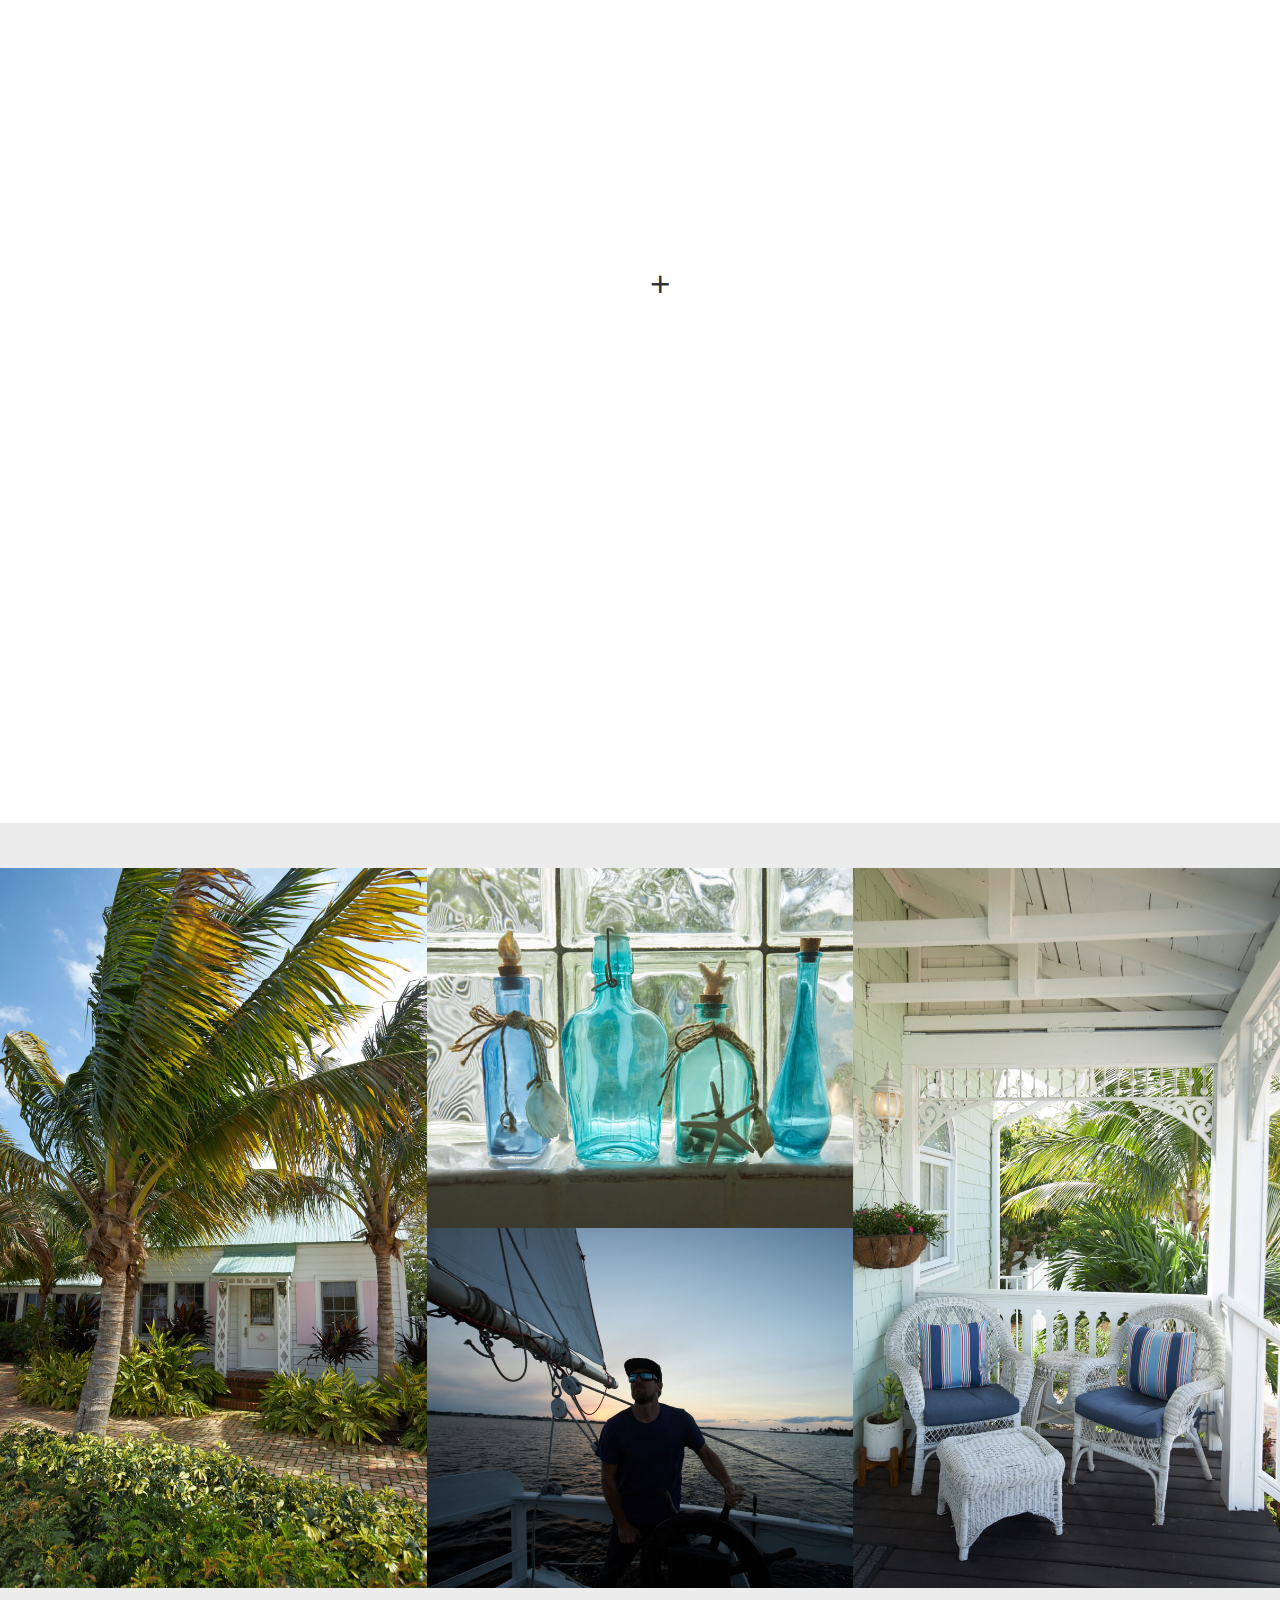
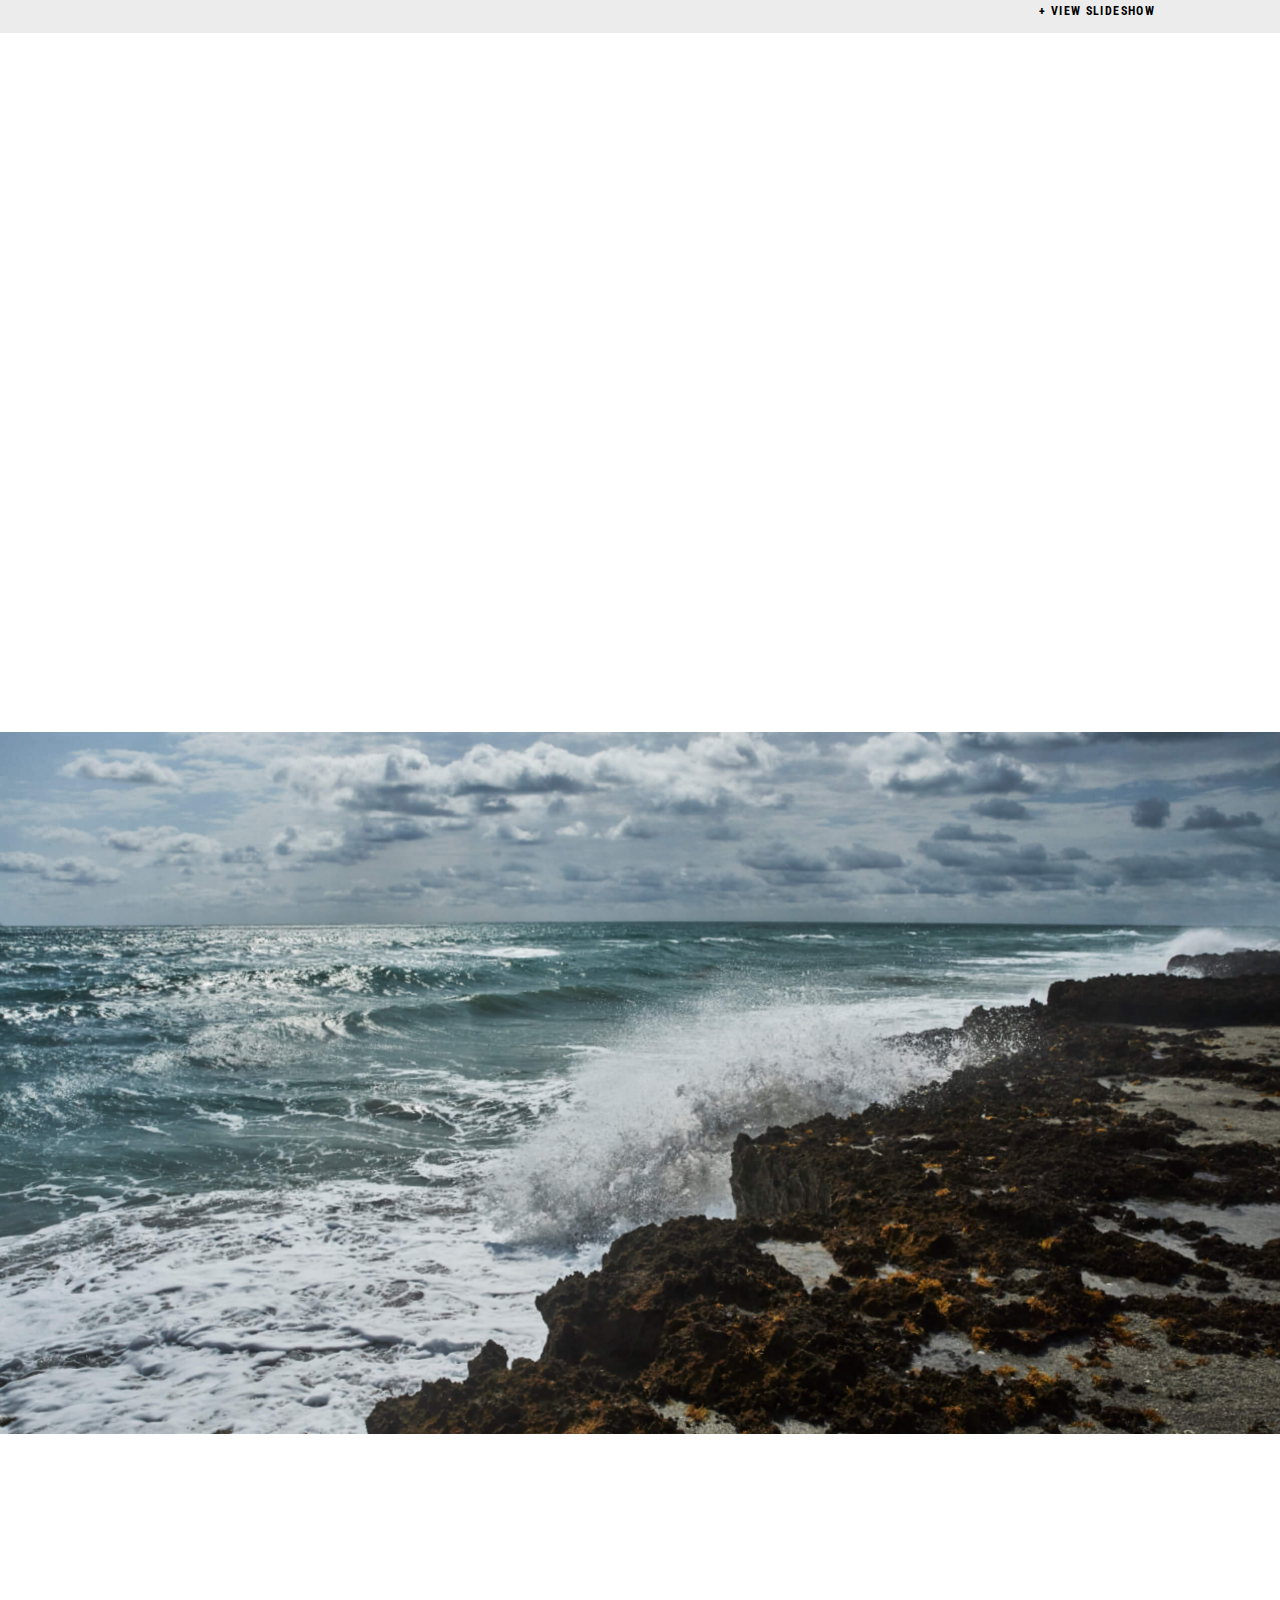
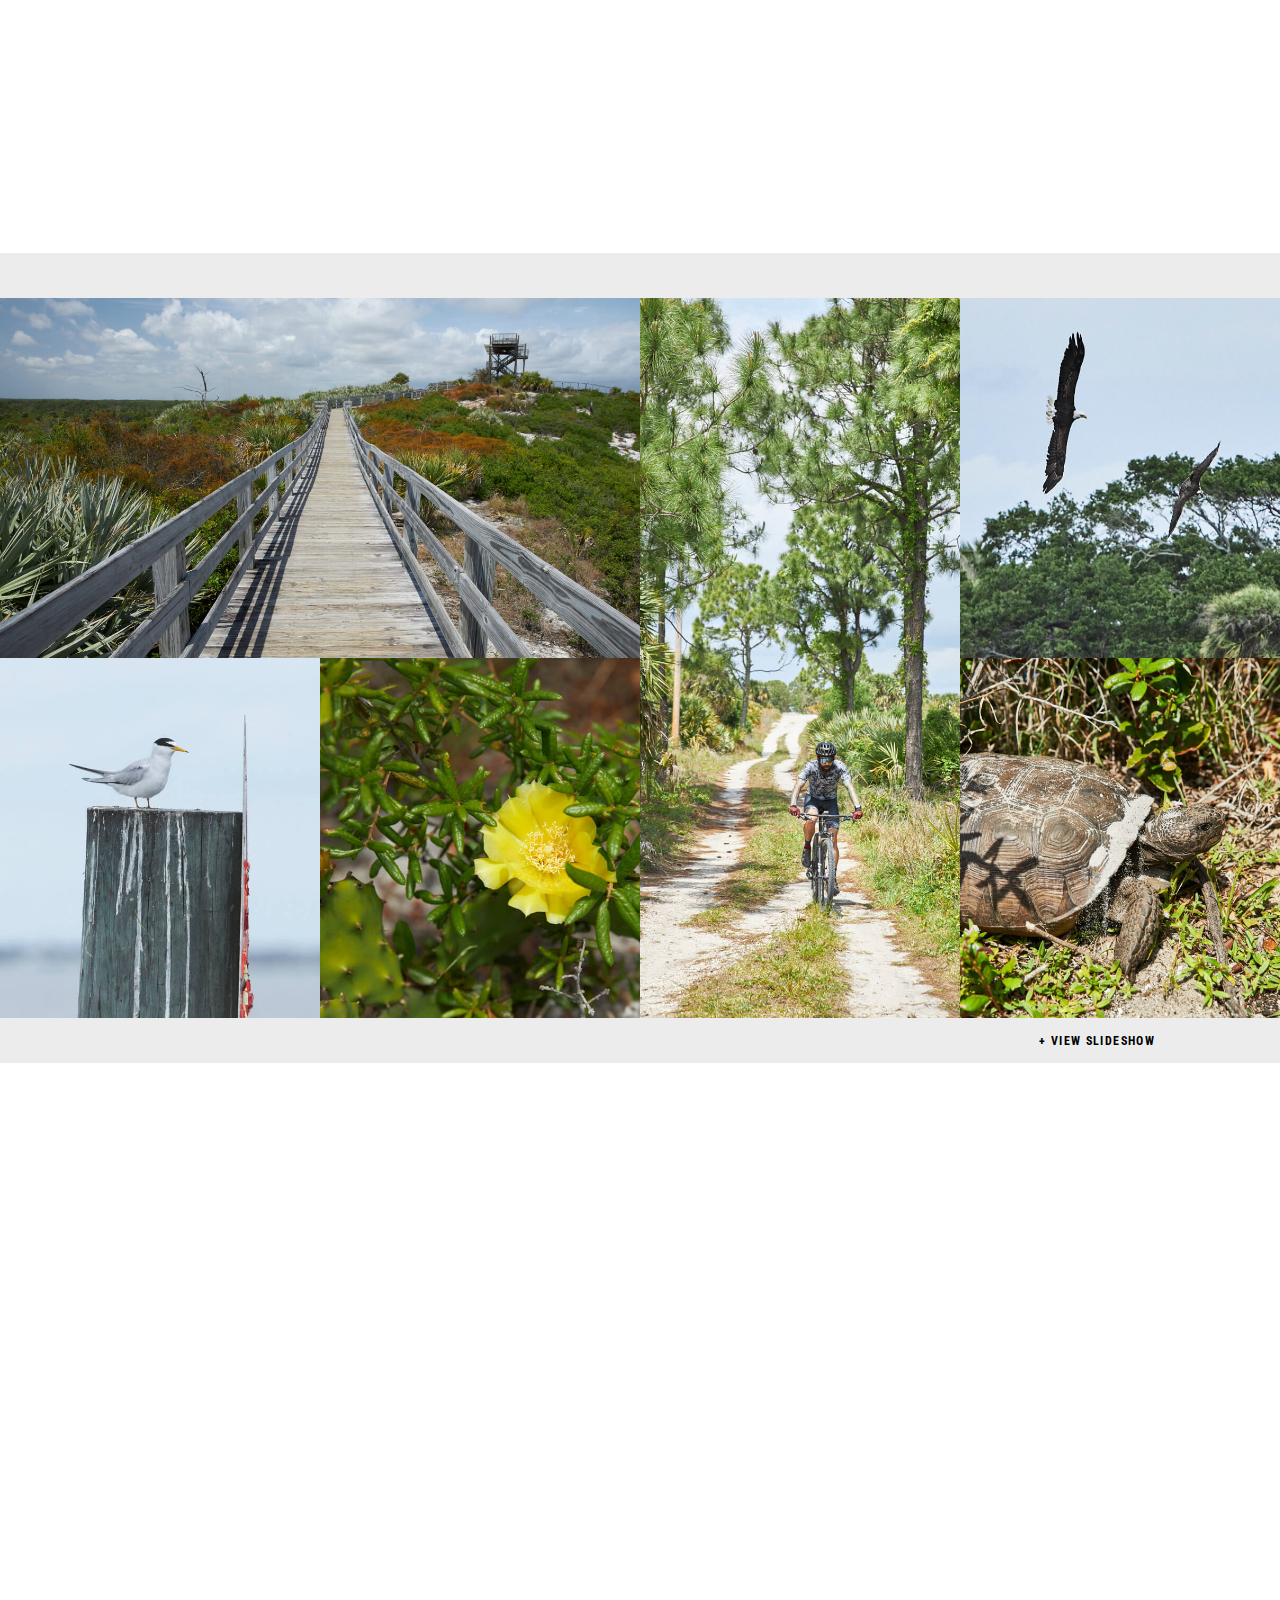
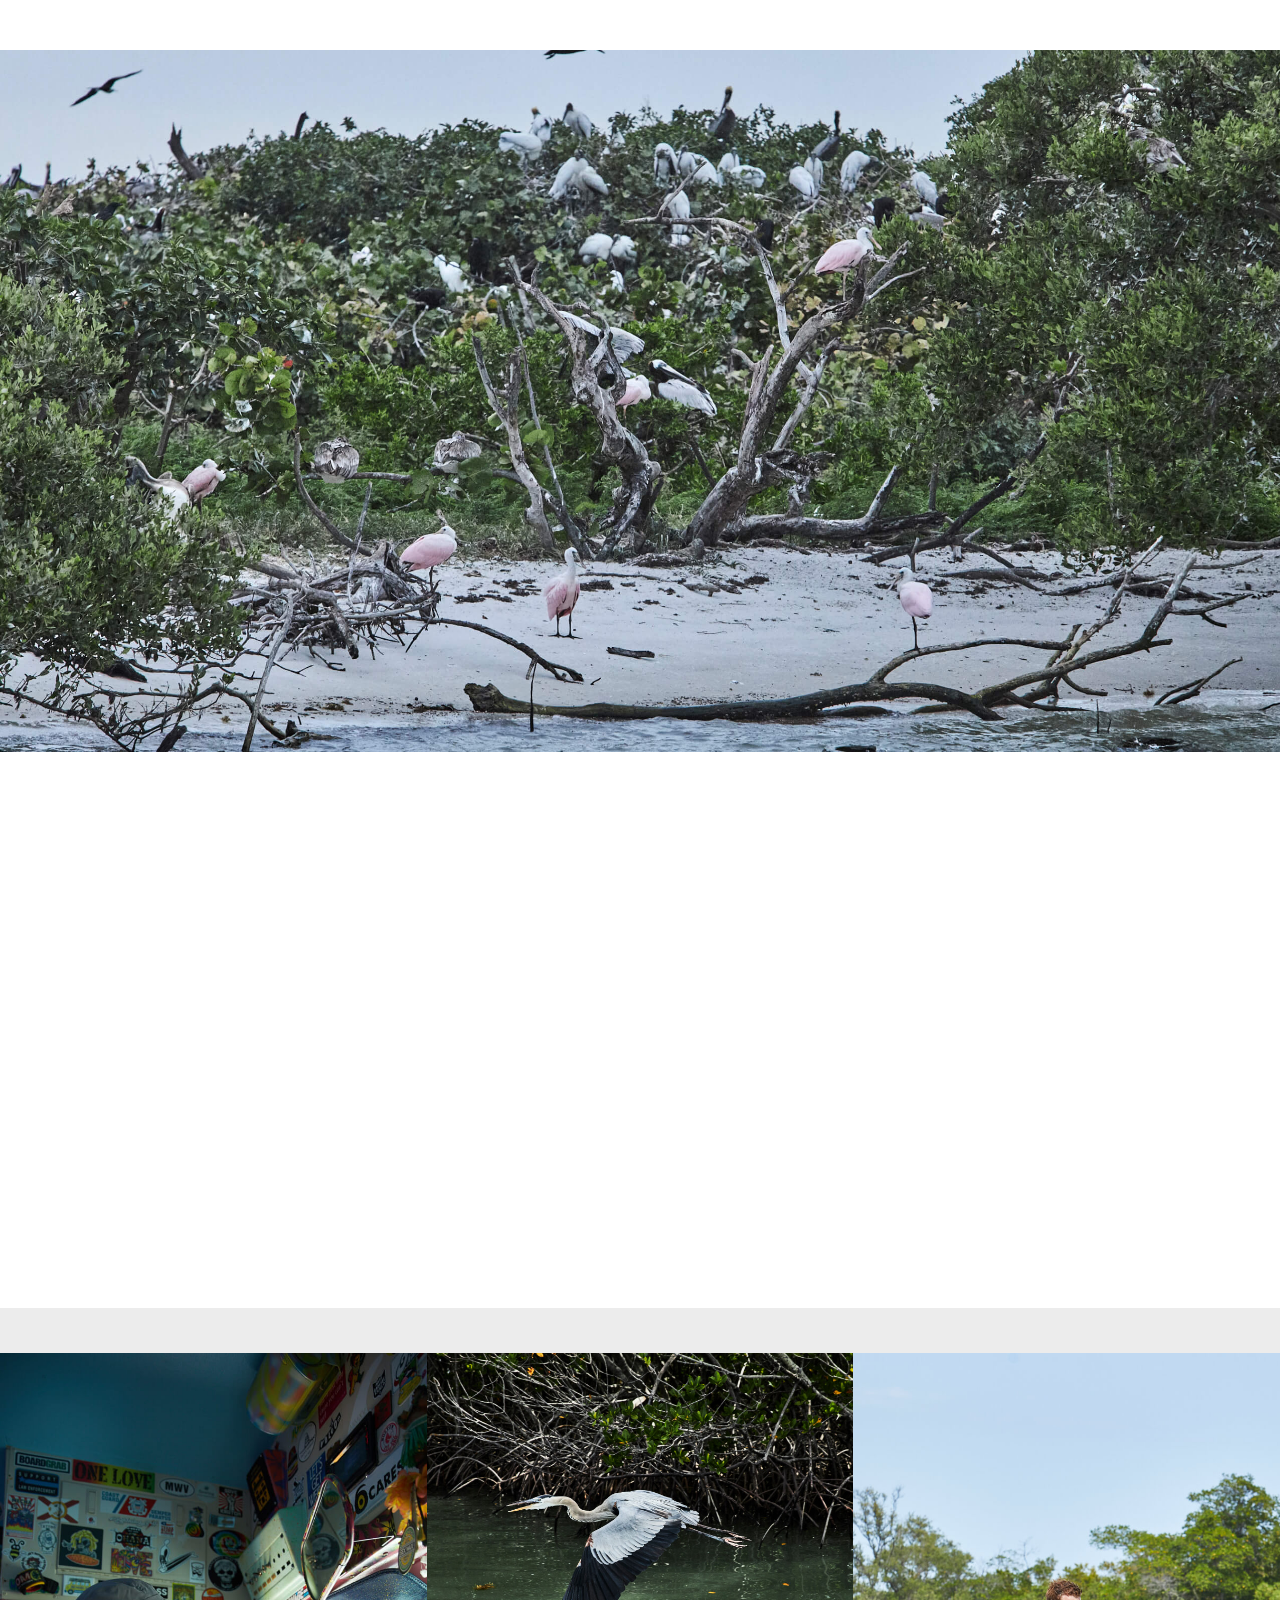
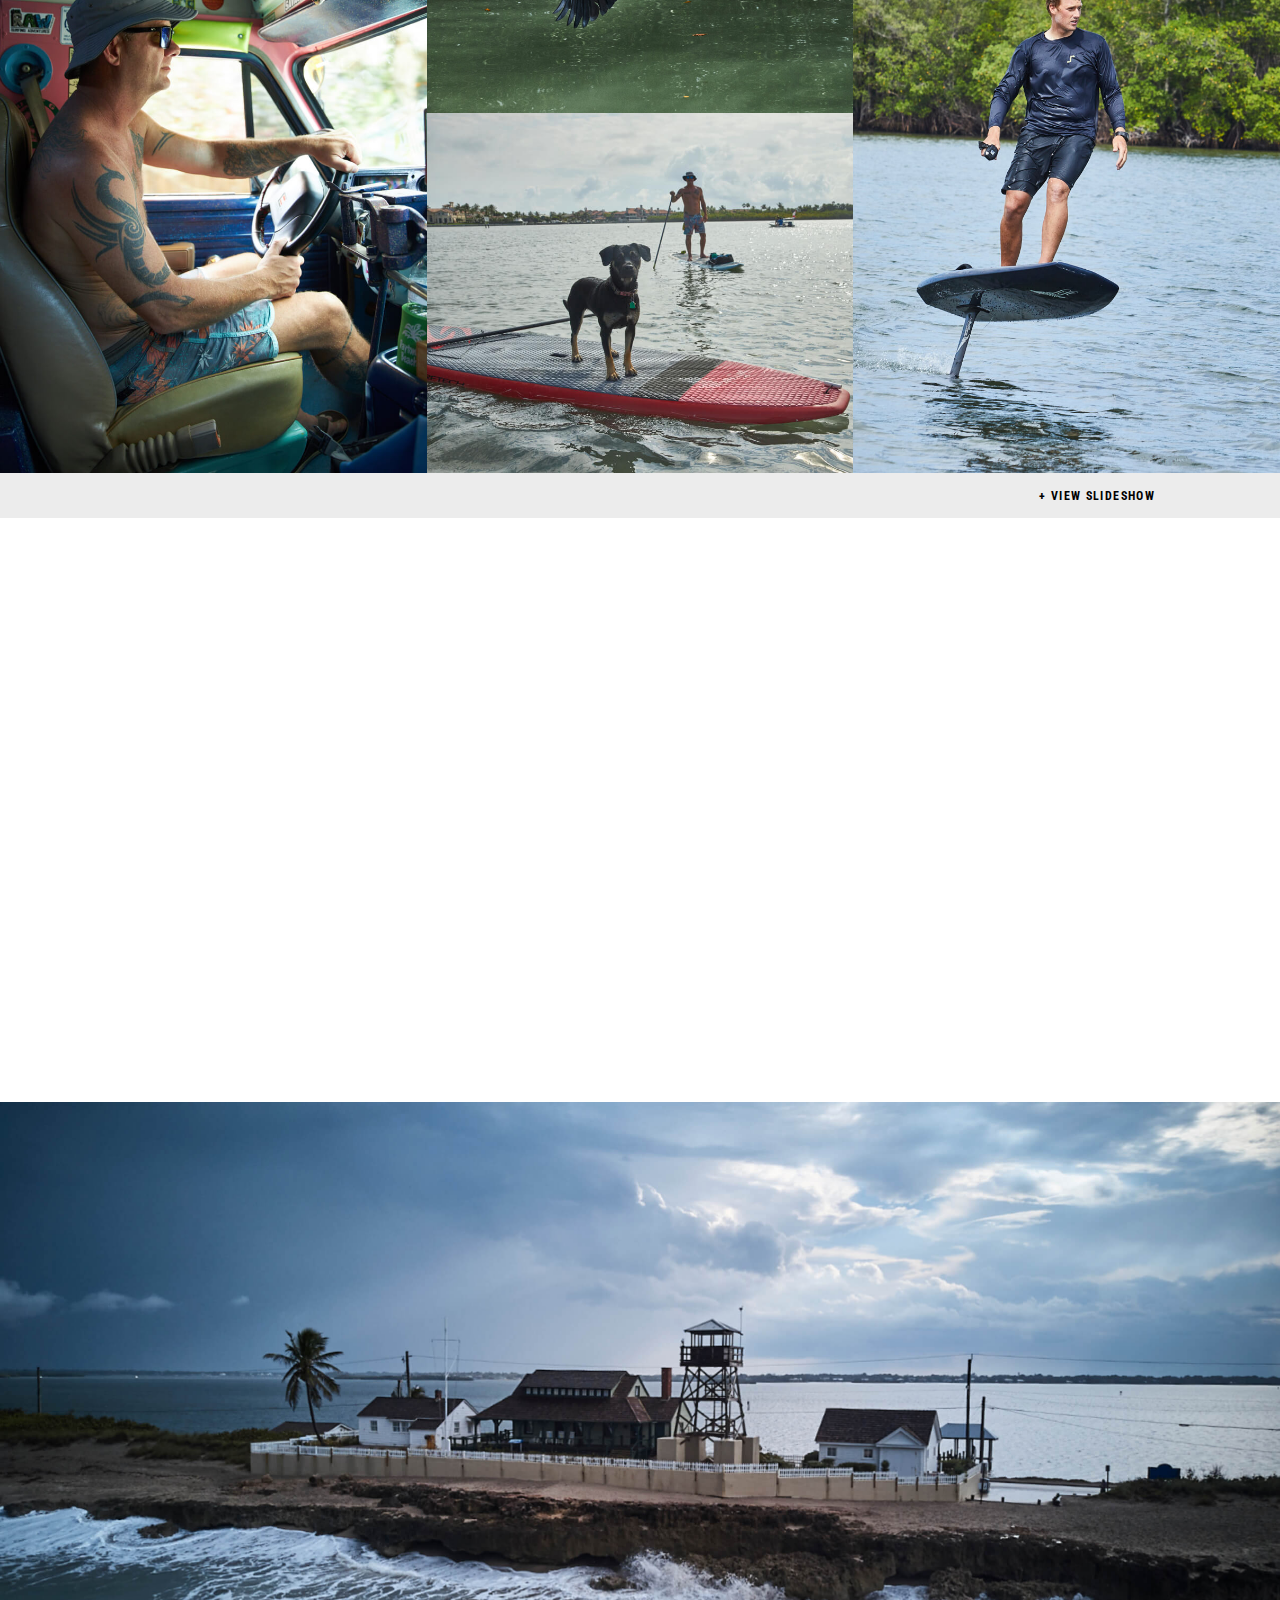
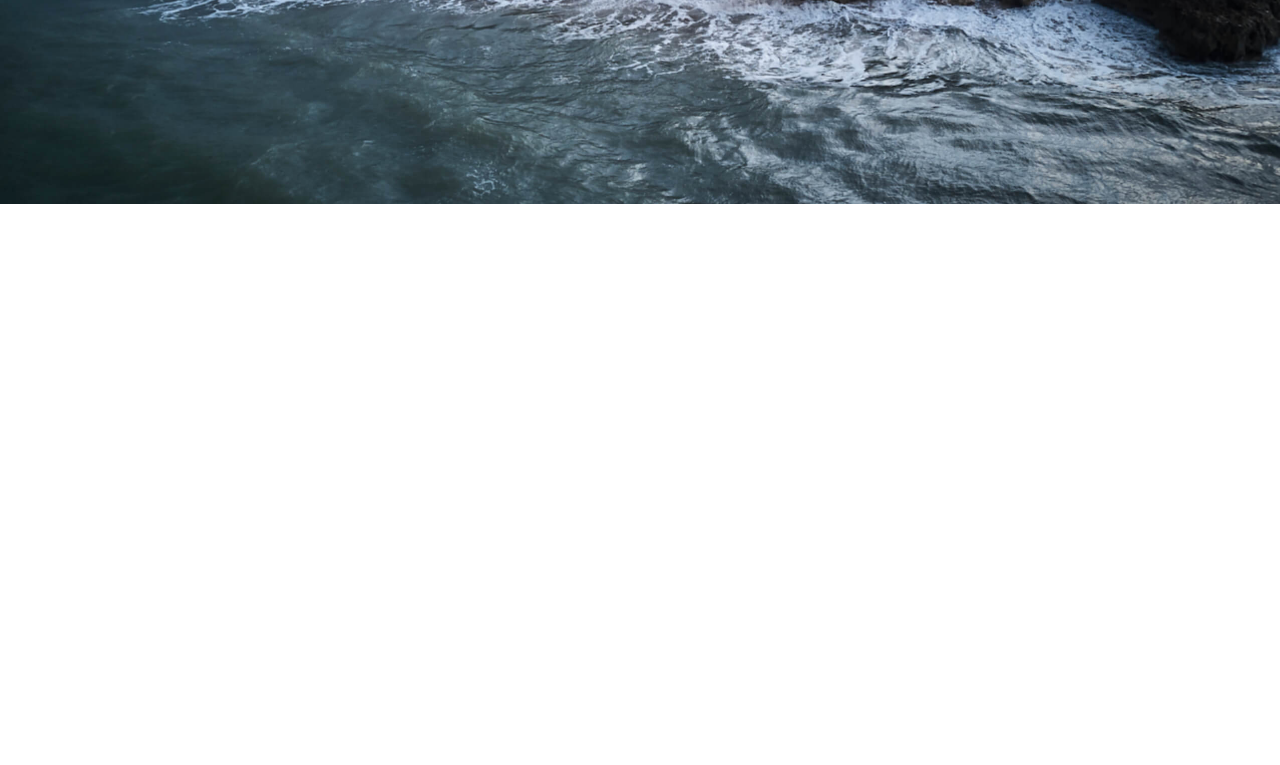
==== index.html @ 00101e23 "changes done 17-May-2019" ====
<!DOCTYPE html>
<html xmlns="http://www.w3.org/1999/xhtml">
<head>

<meta charset="utf-8">
<meta name="viewport" content="width=device-width, initial-scale=1">

<title>Martin County</title>

<link rel="stylesheet" href="common/css/style.css">
<link rel="stylesheet" href="common/css/responsive.css">
<link href="common/css/animations.css" type="text/css" rel="stylesheet" >
<link href="common/css/jquery.fancybox.min.css" type="text/css" rel="stylesheet" >
<link href="common/fonts/fonts.css" type="text/css" rel="stylesheet" >

</head>

<body>

<div id="silver-story">
    
    
    <!--<div class="home_banner animatedParent animateOnce" style="background-image: url(common/images/banner-img.jpg);"></div>-->
    
    <video autoplay id="myVideo" loop muted=""><source src="http://thefoundry.nyc/dev/scotland/video/SCOTLAND2.mp4" type="video/mp4" /></video>
    
    <div class="content_row row1">
    
    	<div class="wrapper animatedParent animateOnce">
        
        	<h1><span class="animated fadeInUpShort delay-250">From East to West, I Adventured Through Martin County’s Unique Ecosystems</span></h1>
            
             <ul class="logos">
               <li class="animatedParent animateOnce"><a class="animated fadeInLeftShort delay-500" href="#"><img src="common/images/martin-logo.png" alt="martin_logo"></a></li>
               <li class="animatedParent animateOnce"><a class="animated fadeInRightShort delay-500" href="#"><img src="common/images/travel_leisure_logo.png" alt="travel_leisure_logo"></a></li>
            </ul>
            
            <ul class="social">
            
            	<li class="animated fadeIn delay-750"><a href="#" target="_blank"><img src="common/images/facebook-img.png" alt="facebook-img"></a></li>
                <li class="animated fadeIn delay-750"><a href="#" target="_blank"><img src="common/images/pinterest-img.png" alt="pinterest-img"></a></li>
                <li class="animated fadeIn delay-750"><a href="#" target="_blank"><img src="common/images/twitter-img.png" alt="twitter-img"></a></li>
            
            </ul>
            
            <em class="animated fadeInUpShort delay-1000">PHOTOGRAPHY BY JOHN HUBA</em>

        </div>
    
    </div>
    
    <div class="content_row row2">
    
    	<div class="wrapper animatedParent animateOnce">
        
        	<blockquote class="animated fadeInUpShort delay-1000">On an early spring jaunt through scrub forests, limestone cliffs, and biodiverse lagoons, Liz Newman discovers first-hand what happens when a community works together to preserve an environment. Start planning your own Florida vacation and Discover Martin County <a href="https://www.visitscotland.com/" target="_blank">here</a>.</blockquote>
        
        </div>
    
    </div>
    
    <div class="content_row row3">
    
    	<div class="wrapper animatedParent animateOnce">
        
        	<p class="animated fadeInUpShort delay-250"><strong>As I scaled the first of many steep bridges</strong> that connect the barrier islands of Martin County, Florida, admiring the whitecaps that slap way above the ankle (a rarity on the Gulf side of the state), it occured to me that this is one of the most remarkable regions in all of Florida.</p>
            
            <p class="animated fadeInUpShort delay-500">Though it’s just north of the glittering high rises of Palm Beach, Martin County is refreshingly untouched. Environmentally conscious bohemians and some of the most affluent people on the planet alike call this place home, and it’s their shared commitment to preservation that makes it so special. </p>
        
        </div>
    
    </div>
    
    <div class="content_row row4">
    
    	<a data-fancybox="gallery" href="common/images/img1.jpg" data-caption="Donec laoreet venenatis felis, sed blandit mi porta quis. maecenas vulputate a dui sit." class="view">+ View Slideshow</a>
    
    	<div class="column">
        	<a data-fancybox="gallery" class="left" href="common/images/img1.jpg" data-caption="Donec laoreet venenatis felis, sed blandit mi porta quis. maecenas vulputate a dui sit." style="background-image: url(common/images/img1.jpg);"><img src="common/images/img1.jpg" alt=""></a>
        </div>
        
        <div class="column">
            <a data-fancybox="gallery" class="box" href="common/images/img2.jpg" data-caption="Donec laoreet venenatis felis, sed blandit mi porta quis. maecenas vulputate a dui sit." style="background-image: url(common/images/img2.jpg);"><img src="common/images/img2.jpg" alt=""></a>
            <a data-fancybox="gallery" class="box" href="common/images/img3.jpg" style="background-image: url(common/images/img3.jpg);"><img src="common/images/img3.jpg" alt=""></a>
        </div>
        
        <div class="column">
        	<a data-fancybox="gallery" class="right" href="common/images/img4.jpg" data-caption="Donec laoreet venenatis felis, sed blandit mi porta quis. maecenas vulputate a dui sit." style="background-image: url(common/images/img4.jpg);"><img src="common/images/img4.jpg" alt=""></a>
        </div>

    </div>
    
    <div class="content_row row3">
    
    	<div class="wrapper animatedParent animateOnce">
        
        	<p class="animated fadeInUpShort delay-250">Take the <a href="#">Old Colorado Inn</a> in downtown Stuart, for example. An unusual hotel, it’s composed of nearly half a dozen two-story historic bungalows that now act as guest houses. Every home is completely preserved down to the original Dade County pine floors, cedar beams, cozy attic nooks, and antique hardware. The proprietors here put me up in the Lyons House, which is the oldest house in Stuart and a Florida Literary Landmark. Named for longtime Stuart News editor Ernest Lyons, it gives literal meaning to the term “old school:” It was built in 1890 as the site of Stuart’s first schoolhouse. I immediately felt at home.</p>
            
            <p class="animated fadeInUpShort delay-500">The Old Colorado Inn is officially the most enchanting place I’ve ever stayed. Florida, like many places in the world, occasionally bulldozes the authentic and whimsical for the shiny and new—or worse, attempts to replicate true character. This is wonderfully the opposite. </p>
            
            <p class="animated fadeInUpShort delay-750">Downtown Stuart is super walkable, with delightful family-owned boutiques and restaurants—which makes it easy <a href="#">to live like a local</a>. Its free electric trolleys are also a fun transportation option and the best (and fastest!) way to get to Shepard Park on the St. Lucie River in time for a sunset sail on the historic <a href="#">Schooner Lily</a>. </p>
            
            <p class="animated fadeInUpShort delay-1000">Passengers on this magnificent, fully restored vessel—originally built in the early ’70s to haul cargo between Maine and Martha’s Vineyard—come prepared. Upon boarding, coolers filled with wine, snacks, and more wine were unzipped and cups were passed around, making the entire evening feel more like a casual sail with friends than a tourist activity. Which makes sense because most of the passengers weren’t actually tourists; they were primarily snowbirds soaking up the last days of crisp Florida temperatures.</p>
        
        </div>
    
    </div>
    
    <div class="content_row row5 animatedParent animateOnce" style="background-image: url(common/images/img5.jpg);">
    
    	<div class="content animated fadeInRightShort delay-250">
        
        	<h4>Almost 40 imperiled species depend on the 73 acres of protected land here for survival.</h4>
        
        </div>
    
    </div>
    
    <div class="content_row">
    
    	<div class="wrapper animatedParent animateOnce">
        
        	<p class="animated fadeInUpShort delay-250"><strong>The next morning</strong> my guide and I left bright and early for Hobe Sound, home of Blowing Rocks Preserve, Jonathan Dickinson State Park, Nathaniel P. Reed Hobe Sound National Wildlife Refuge, and Jupiter Island, one of the most beautiful Florida neighborhoods I’ve ever seen. Jupiter Island is accessed via Bridge Road, which is completely covered in a breathtaking natural canopy courtesy of the banyan trees that line both sides.</p>

			<p class="animated fadeInUpShort delay-500"><a href="#">Blowing Rocks Preserve</a> is a protected stretch of limestone shore distinguished by the giant waves that crash against it. Managed by the <a href="#">Nature Conservancy</a>, it’s the largest Anastasia limestone shoreline on the Atlantic Coast. But the numbers only tell half the story.  The area’s stats are undeniably impressive: Almost 40 imperiled species depend on these 73 acres of protected land for survival. Upwards of 25,000 invasive plants have either been treated or removed to conserve the area. It’s the largest Anastasia limestone shoreline on the Atlantic Coast. </p>
        
        </div>
    
    </div>
    
    <div class="content_row row6">
    
    	<a data-fancybox="gallery1" href="common/images/img6.jpg" data-caption="Donec laoreet venenatis felis, sed blandit mi porta quis. maecenas vulputate a dui sit." class="view">+ View Slideshow</a>
    
    	<div class="left">
        
        	<a data-fancybox="gallery1" href="common/images/img6.jpg" data-caption="Donec laoreet venenatis felis, sed blandit mi porta quis. maecenas vulputate a dui sit." class="column" style="background-image: url(common/images/img6.jpg);"><img src="common/images/img6.jpg" alt=""></a>
            
            <a data-fancybox="gallery1" href="common/images/img7.jpg" data-caption="Donec laoreet venenatis felis, sed blandit mi porta quis. maecenas vulputate a dui sit." class="box" style="background-image: url(common/images/img7.jpg);"><img src="common/images/img7.jpg" alt=""></a>
            <a data-fancybox="gallery1" href="common/images/img8.jpg" data-caption="Donec laoreet venenatis felis, sed blandit mi porta quis. maecenas vulputate a dui sit." class="box" style="background-image: url(common/images/img8.jpg);"><img src="common/images/img8.jpg" alt=""></a>
        
        </div>
        
        <div class="right">
        
        	<a data-fancybox="gallery1" href="common/images/img9.jpg" data-caption="Donec laoreet venenatis felis, sed blandit mi porta quis. maecenas vulputate a dui sit." class="box1" style="background-image: url(common/images/img9.jpg);"><img src="common/images/img9.jpg" alt=""></a>
            <div class="box2">
                <a data-fancybox="gallery1" href="common/images/img10.jpg" data-caption="Donec laoreet venenatis felis, sed blandit mi porta quis. maecenas vulputate a dui sit." class="box3" style="background-image: url(common/images/img10.jpg);"><img src="common/images/img10.jpg" alt=""></a>
                <a data-fancybox="gallery1" href="common/images/img11.jpg" data-caption="Donec laoreet venenatis felis, sed blandit mi porta quis. maecenas vulputate a dui sit." class="box3" style="background-image: url(common/images/img11.jpg);"><img src="common/images/img11.jpg" alt=""></a>
            </div>
        
        </div>
    
    </div>
    
    <div class="content_row">
    
    	<div class="wrapper animatedParent animateOnce">
        
        	<p class="animated fadeInUpShort delay-250"><a href="#">Nathaniel P. Reed Hobe Sound National Wildlife Refuge</a> contains the largest contiguous section of undeveloped beach in southeastern Florida and is considered one of the most productive sea turtle nesting areas in the southeastern United States. The refuge is a sanctuary for nearly 40 species listed as either threatened, endangered, or of special concern. It is also an oasis for people who wish to experience what the early days of Florida must have been like. This biodiversity is supported by a large remnant of sand pine scrub, nearly 10 miles of mangrove communities along the Indian River Lagoon, and 3.5 miles of Atlantic Ocean beach. The beauty and uniqueness of Nathaniel P. Reed Hobe Sound National Wildlife Refuge inspires others to protect our wild places for future generations.</p>

			<p class="animated fadeInUpShort delay-500"><a href="#">Jonathan Dickinson State Park</a> is the largest park in southeast Florida and was our second stop of the day. Its twisty Florida pines and winding, secluded paths can be explored on foot, bike, or even horseback, but one of the best ways to see it all is to hike the set of stairs that weaves through sand pine scrub to Hobe Mountain Tower, which at at 86 feet above sea level, is the “highest natural point south of Lake Okeechobee”. At the top, there’s a panoramic view of the Atlantic, Intracoastal Waterway, Jupiter Island, and of course the massive park itself.</p>

			<p class="animated fadeInUpShort delay-750">There won’t be a high-rise in sight to obstruct your view, since a Martin County ordinance says no structure can be above four stories.</p>
        
        </div>
    
    </div>
    
    <div class="content_row row5 animatedParent animateOnce" style="background-image: url(common/images/img12.jpg);">
    
    	<div class="content animated fadeInRightShort delay-250">
        
        	<h4>Without ecology, we have no economy.</h4>
        
        </div>
    
    </div>
    
    <div class="content_row">
    
    	<div class="wrapper animatedParent animateOnce">
        
        	<p class="animated fadeInUpShort delay-250">The last activity of the day was an ecology cruise with passionate wildlife guru and educator Captain Nancy Beaver. Founder of <a href="#">Sunshine Wildlife Tours</a>, she has more than two decades’ worth of experience on Indian River Lagoon, the most biodiverse estuary in the Northern Hemisphere.</p>
 
			<p class="animated fadeInUpShort delay-500">We had barely launched her 35' pontoon boat “Sirenia” when she started reeling off facts about the area. One of her most notable lessons was that Martin County is one of the first counties in the state to issue a fertilizer ordinance. This means the magnificent waterfront homes, with equally magnificent lawns, are forbidden from using toxic herbicides like nitrogen or phosphorus during the months of May-September. This keeps runoff from polluting the lagoons and the 4,000+ species that live in them.</p>

			<p class="animated fadeInUpShort delay-750">“Without ecology, we have no economy,” Nancy explained.</p>

			<p class="animated fadeInUpShort delay-1000">We chugged along to Bird Island, which as the name aptly implies, is an island chock full of fifteen species of birds, including bright pink roseate spoonbills and American wood storks (the only stork native to North America). I watched pelicans feed their young in the treetops—quite a sight as it requires the baby pelicans to stick their entire heads inside their mothers’ mouth. As if on cue, Nancy said, “We’re born with same instincts as animals, but unlike animals, we spend our lives unlearning them.” </p>
        
        </div>
    
    </div>
    
    <div class="content_row row4">
    
    	<a data-fancybox="gallery" href="common/images/img13.jpg" data-caption="Donec laoreet venenatis felis, sed blandit mi porta quis. maecenas vulputate a dui sit." class="view">+ View Slideshow</a>
    
    	<div class="column">
        	<a data-fancybox="gallery" class="left" href="common/images/img13.jpg" data-caption="Donec laoreet venenatis felis, sed blandit mi porta quis. maecenas vulputate a dui sit." style="background-image: url(common/images/img13.jpg);"><img src="common/images/img13.jpg" alt=""></a>
        </div>
        
        <div class="column">
            <a data-fancybox="gallery" class="box" href="common/images/img14.jpg" data-caption="Donec laoreet venenatis felis, sed blandit mi porta quis. maecenas vulputate a dui sit." style="background-image: url(common/images/img14.jpg);"><img src="common/images/img14.jpg" alt=""></a>
            <a data-fancybox="gallery" class="box" href="common/images/img15.jpg" data-caption="Donec laoreet venenatis felis, sed blandit mi porta quis. maecenas vulputate a dui sit." style="background-image: url(common/images/img15.jpg);"><img src="common/images/img15.jpg" alt=""></a>
        </div>
        
        <div class="column">
        	<a data-fancybox="gallery" class="right" href="common/images/img16.jpg" data-caption="Donec laoreet venenatis felis, sed blandit mi porta quis. maecenas vulputate a dui sit." style="background-image: url(common/images/img16.jpg);"><img src="common/images/img16.jpg" alt=""></a>
        </div>

    </div>
    
    <div class="content_row">
    
    	<div class="wrapper animatedParent animateOnce">
        
        	<p class="animated fadeInUpShort delay-250"><strong>On my third and final day,</strong> I bid farewell to my beloved Lyons House and made my way over to the Hutchinson Island Marriott. This unique resort offers a wide array of activities from an 18-hole executive golf course, tennis, a mini spa, and a 77-slip marina. Situated on 200-acres, it’s bordered by the Atlantic Ocean beaches and Intracoastal Waterway.</p>

			<p class="animated fadeInUpShort delay-500">There, the coolest school bus that has ever graced the road arrived to take us out on a morning paddle. Salvaged from a junkyard, the Ohana Bus is plastered with bright colors, psychedelic stickers, and even a disco ball.</p>

			<p class="animated fadeInUpShort delay-750">Josh, one of Ohana Bus’s founders (and a former member of the U.S. Coast Guard) is everything you want in a paddleboard instructor: salty, barefoot, and adorned with tattoos and surfing scars. He immediately put me at ease, making me forget I hadn’t been on a paddleboard in years. We proceeded to SUP through mangroves and sandbars, and I am proud to report that I didn’t fall once. But there was plenty of that to come in the more adrenaline-filled activity of the day: conquering the EFoil with Next Level Watersports.</p> 

			<p class="animated fadeInUpShort delay-1000">Let it be known, I elected to do this. I read about this revolutionary electric powered hydrofoil that essentially helps you fly on the water like a magic carpet and jumped at the chance to try it. </p>
        
        </div>
    
    </div>
    
    <div class="content_row row5 animatedParent animateOnce" style="background-image: url(common/images/img17.jpg);">
    
    	<div class="content animated fadeInRightShort delay-250">
        
        	<h4>The energy was intoxicating. I wanted to be part of it forever; this microcosm of Martin County.</h4>
        
        </div>
    
    </div>
    
    <div class="content_row">
    
    	<div class="wrapper animatedParent animateOnce">
        
        	<p class="animated fadeInUpShort delay-250">You wouldn't know it watching my instructor Jake glide on the board so effortlessly that it looked like he was taking a leisurely stroll at 25mph, but this is much harder than it looks. To get this thing flying, you steer the board using your body weight and adjust your speed with a wireless remote to control the throttle. For the non-experts, think of it as trying to rub your belly, pat your head—and do five other things—all at the same time.</p>

			<p class="animated fadeInUpShort delay-500">Back on dry land with my “board burned” legs that admittedly made me feel pretty tough, my photographer John and I stopped at Ohaha Surf Shop owned by the Ohana Bus crew. I immediately felt like I had stepped into a movie scene. It was bustling with dogs and dreadlocked surfers sipping beers. The energy was intoxicating. I wanted to be part of it forever; this microcosm of Martin County.</p> 

			<p class="animated fadeInUpShort delay-750">It’s easy to get down and feel that beautiful places like Martin County are dwindling because of how we (humans, that is) are treating our planet. But this trip showed me that Florida is thriving not in spite of human involvement—it’s thriving because of it. Martin County proves that we can preserve the world by working together to let it be.</p>

			<p class="animated fadeInUpShort delay-1000"><em>Start planning your own Martin County adventure <a href="#">here</a>. </em></p>
        
        </div>
    
    </div>
   
</div>

<script src="common/js/1.12.2.min.js"></script>
<script src="common/js/css3-animate-it.js"></script>
<script src="common/js/jquery.fancybox.min.js"></script>

</body>
</html>
---- common/css/style.css ----
@import url('https://fonts.googleapis.com/css?family=Roboto+Condensed:300,300i,400,400i,700,700i');


* { margin: 0px; padding: 0px; -webkit-font-smoothing:antialiased; -webkit-text-size-adjust:none; box-sizing: border-box; -webkit-box-sizing: border-box; }
html, body { width: 100%; font-size: 14px; color: #000; font-family: Arial; background: #fff; }
html, body, div, span, applet, object, iframe,
h1, h2, h3, h4, h5, h6, p, blockquote, pre,
a, abbr, acronym, address, big, cite, code,
del, dfn, em, img, ins, kbd, q, s, samp,
small, strike, strong, sub, sup, tt, var,
b, u, i, center,
dl, dt, dd, ol, ul, li,
fieldset, form, label, legend,
table, caption, tbody, tfoot, thead, tr, th, td,
article, aside, canvas, details, embed, 
figure, figcaption, footer, header, hgroup, 
menu, nav, output, ruby, section, summary,
time, mark, audio, video { margin: 0; padding: 0; border: 0; vertical-align: baseline; }

article, aside, details, figcaption, figure, 
footer, header, hgroup, menu, nav, section { display: block; }
.wrapper { max-width: 805px; position: relative; margin: auto; }

*::-webkit-input-placeholder{ opacity: 1; } 
*::-moz-placeholder{ opacity: 1; } 
*:-ms-input-placeholder{ opacity: 1; }
[href^="tel"] { cursor: default; color: #fff !important; text-decoration: none !important; }
[href^="tel"]:hover { text-decoration: none; }
.rounded { border-radius: 6px; -webkit-border-radius: 6px; }
.circle { border-radius: 50%; -webkit-border-radius: 50%; }

/* common */
a { text-decoration: none; outline: none; transition: all 0.3s; -webkit-transition: all 0.3s; }
ul { list-style: none; margin: 0px; }
.clear { clear: both; overflow: hidden; }
img { border: 0px; outline: none; display: block; max-width: 100%; }
h1, h2, h3, h4, h5, h6 { font-weight: normal; color: #010101; }
h1 { font-size: 36px; }
h2 { font-size: 30px; }
h3 { font-size: 24px; }
h4 { font-size: 18px; }
h5 { font-size: 14px; }
h6 { font-size: 12px; }

#myVideo { bottom: 0; width: 100%; z-index: -1; }

#silver-story .content_row { width: 100%; position: relative; }
#silver-story p { margin-bottom: 27px; font-size: 20px; font-weight: 400; line-height: 28px; color: #000000; font-family: 'freightdisp_probook'; }
#silver-story p a { color: #007bc4; font-family: 'freighttext_probook_italic'; }
#silver-story p a:hover { text-decoration: underline; }
#silver-story p em { font-family: 'freighttext_probook_italic'; font-style: normal; }

/* silver-story */
#silver-story { padding-bottom: 15px; max-width: 100%; margin: auto; position: relative; overflow: hidden; }
#silver-story .home_banner { width: 100%; min-height: 570px; overflow: hidden; background-size: cover; }

#silver-story .content_row.row1 .wrapper { max-width: 870px; }
#silver-story h1 { padding: 44px 20px 5px; margin-top: -79px; text-align: center; font-size: 45px; font-weight: 400; color: #000000; line-height: 53px; font-family: 'freightdisp_probold'; background: #fff; }
#silver-story h1 span { display: block; }

#silver-story ul.logos{ padding: 14px 0 15px; list-style: none; text-align: center; }
#silver-story ul.logos li{ display:inline-block; vertical-align:middle; padding: 0 0 0 16px; position:relative; }
#silver-story ul.logos li:first-child { padding:0 18px 0 0; }
#silver-story ul.logos li:first-child:after{ content:"+"; position:absolute; right: -12px; top: 21px; font-size: 35px; color: #000; opacity: 0.8; }
#silver-story ul.logos li a { display:block; width: 94px; }
#silver-story ul.logos li:first-child a{ width: 133px; }
#silver-story ul.logos li a img { vertical-align:top; }
#silver-story ul.logos li:last-child { margin-top: 19px; }

#silver-story ul.social { padding: 15px 0 21px; list-style: none; text-align: center; }
#silver-story ul.social li { padding: 0 4px; display: inline-block; }
#silver-story ul.social li a { display: block; }
#silver-story ul.social li a:hover { opacity: 0.7; }
#silver-story ul.social li img { width: 30px; }
#silver-story .content_row.row1 em { font-style: normal; font-family: 'Roboto Condensed', sans-serif; font-size: 14px; font-weight: 700; letter-spacing: 1.6px; text-transform: uppercase; display: block; text-align: center; }

#silver-story .content_row.row2 blockquote { padding-bottom: 33px; font-size: 20px; color: #828282; line-height: 28px; font-family: 'freighttext_proSBdIt'; position: relative; }
#silver-story .content_row.row2 blockquote:after { content: ""; position: absolute; bottom: 0; left: 0; width: 61px; height: 3px; background: #979797; }
#silver-story .content_row.row2 { margin: 37px 0 30px; }
#silver-story .content_row.row2 blockquote a { color: #828282; text-decoration: underline; }
#silver-story .content_row.row2 blockquote a:hover { text-decoration: none; }

#silver-story .content_row.row4 .left { width: 100%; height: calc(80vh); float: left; background-repeat: no-repeat; background-size: cover; }
#silver-story .content_row.row4 .box { width: 100%; height: 40vh; float: left; background-repeat: no-repeat; background-size: cover; }
#silver-story .content_row.row4 .right { width: 100%; height: calc(80vh); float: left; background-repeat: no-repeat; background-size: cover; }
#silver-story .content_row.row4 .column { width: 33.33%; float: left; }
#silver-story .content_row.row4 { padding: 45px 0; margin-bottom: 46px; margin-top: 37px; overflow: hidden; position: relative; background: #ececec; }
#silver-story .content_row.row4 .view { padding: 14px 0 15px; margin-right: 125px; float: right; font-size: 12px; font-weight: 700; letter-spacing: 1.37px; color: #000; text-transform: uppercase; font-family: 'Roboto Condensed', sans-serif; position: absolute; right: 0; bottom: 0; }
#silver-story .content_row.row4 .view:hover { color: #007bc4; }
#silver-story .content_row.row4 img, #silver-story .content_row.row6 img { display: none; }

#silver-story .content_row.row5 { margin-top: 37px; margin-bottom: 45px; min-height: 702px; background-size: cover; background-repeat: no-repeat; }
#silver-story .content_row.row5 .content { padding: 15px 15px 15px 50px; max-width: 426px; position: absolute; right: 75px; bottom: 65px; background: rgba(0,0,0,0.4); }
#silver-story .content_row.row5 h4 { font-size: 40px; line-height: 45.9px; color: #fff; font-family: 'freighttext_proSBdIt'; }
#silver-story .content_row.row5 .content:before { content: "“"; position: absolute; left: 25px; top: 7px; font-size: 40px; color: #fff; font-family: 'freighttext_proSBdIt'; }

#silver-story .content_row.row6 .left { width: 50%; float: left; }
#silver-story .content_row.row6 .right { width: 50%; float: left; }
#silver-story .content_row.row6 .column { width: 100%; height: calc(40vh); float: left; background-repeat: no-repeat; background-size: cover; }
#silver-story .content_row.row6 .box { width: 50%; height: calc(40vh); float: left; background-repeat: no-repeat; background-size: cover; }
#silver-story .content_row.row6 .box1 { width: 50%; height: calc(80vh); float: left; background-repeat: no-repeat; background-size: cover; }
#silver-story .content_row.row6 { padding: 45px 0; margin-top: 37px; margin-bottom: 46px; overflow: hidden; position: relative; background: #ececec; }
#silver-story .content_row.row6 .view { padding: 14px 0 15px; margin-right: 125px; float: right; font-size: 12px; font-weight: 700; letter-spacing: 1.37px; color: #000; text-transform: uppercase; font-family: 'Roboto Condensed', sans-serif; position: absolute; right: 0; bottom: 0; }
#silver-story .content_row.row6 .view:hover { color: #007bc4; }
#silver-story .content_row.row6 .box3 { width: 100%; height: calc(40vh); float: left; background-repeat: no-repeat; background-size: cover; }
#silver-story .content_row.row6 .box2 { width: 50%; float: left; }
#silver-story .content_row.row6 { }

.fancybox-caption__body { color: #ffffff; font-size: 16px; font-family: 'freighttextw01-semiboldRg'; }
.fancybox-button.fancybox-button--play, .fancybox-button.fancybox-button--zoom, .fancybox-button.fancybox-button--thumbs { display: none !important; }
---- common/css/responsive.css ----
@media only screen and (max-width: 1279px) {

	#silver-story .home_banner { min-height: 455px; }
	
	#silver-story h1 { font-size: 38px; line-height: 45px; }
	#silver-story h1 { padding: 30px 20px 5px; }
	
	#silver-story .content_row.row2 { margin: 25px 0 26px; }
	#silver-story .content_row.row2 blockquote { padding-bottom: 20px; }
	
	#silver-story .content_row.row5 { min-height: 535px; }
	#silver-story .content_row.row5 h4 { font-size: 34px; line-height: 40px; }
	#silver-story .content_row.row5 .content { max-width: 390px; right: 60px; bottom: 60px; }	
}

@media only screen and (max-width: 1023px) {
	
	.wrapper { padding: 0 15px; }
	
	#silver-story .home_banner { min-height: 350px; }
	#silver-story h1 { padding: 18px 20px 5px; font-size: 32px; line-height: 40px; }
	
	#silver-story .content_row.row2 blockquote { padding-bottom: 10px; font-size: 18px; line-height: 26px; }
	#silver-story p { margin-bottom: 16px; font-size: 18px; line-height: 26px; }
	#silver-story .content_row.row4 .view, #silver-story .content_row.row6 .view { padding: 7px 0 15px; margin-right: 34px; }
	
	#silver-story .content_row.row4 .left { height: calc(70vh); }
	#silver-story .content_row.row4 .box { height: 35vh; }
	#silver-story .content_row.row4 .right { height: calc(70vh); }
	#silver-story .content_row.row4 { margin-top: 24px; margin-bottom: 30px; }
	
	#silver-story .content_row.row5 { margin-top: 28px; margin-bottom: 29px; min-height: 424px; }
	#silver-story .content_row.row5 h4 { font-size: 29px; line-height: 36px; }
	#silver-story .content_row.row5 .content { padding: 14px 15px 14px 45px; right: 30px; bottom: 38px; }
	#silver-story .content_row.row5 .content:before { left: 18px; top: 10px; font-size: 33px; }
	
	#silver-story .content_row.row6 .column { height: calc(28vh); }
	#silver-story .content_row.row6 .box { height: calc(24vh); }
	#silver-story .content_row.row6 .box1 { height: calc(52vh); }
	#silver-story .content_row.row6 { margin-top: 24px; margin-bottom: 30px; }
	#silver-story .content_row.row6 .box3 { height: calc(26vh); }
	
}

@media only screen and (max-width: 767px) {
	
	#silver-story .home_banner { min-height: 285px; }
	#silver-story h1 { margin-top: -45px; }
	
	#silver-story .content_row.row4 { padding: 28px 0 41px; }
	#silver-story .content_row.row4 .view, #silver-story .content_row.row6 .view { padding: 8px 0 12px; margin-right: 30px; }
	
	#silver-story .content_row.row4 .left { height: calc(46vh); }
	#silver-story .content_row.row4 .box { height: calc(23vh); }
	#silver-story .content_row.row4 .right { height: calc(46vh); }
	
	#silver-story .content_row.row5 { margin-top: 24px; margin-bottom: 24px; min-height: 335px; }
	
	#silver-story .content_row.row6 { padding: 28px 0 41px; }
	
}

@media only screen and (max-width: 639px) {
	
	#silver-story .home_banner { min-height: 212px; }
	
	#silver-story h1 { font-size: 30px; line-height: 36px; }
	
	#silver-story ul.logos li:first-child a { width: 115px; }
	#silver-story ul.logos li a { width: 84px; }
	#silver-story ul.logos li:first-child:after { right: -12px; top: 18px; font-size: 30px; }
	
	#silver-story ul.social li { padding: 0 3px; }
	
	#silver-story .content_row.row2 { margin: 16px 0 20px; }
	
	#silver-story .content_row.row4 .column { width: 100%; }
	#silver-story .content_row.row4 img, #silver-story .content_row.row6 img { display: block; }
	#silver-story .content_row.row4 .left, #silver-story .content_row.row6 .box, #silver-story .content_row.row6 .column, #silver-story .content_row.row6 .box1, #silver-story .content_row.row6 .box3, #silver-story .content_row.row4 .box, #silver-story .content_row.row4 .right { min-height: inherit; background-image: inherit !important; height: inherit !important; }
	
	#silver-story .content_row.row5 { min-height: 265px; }
	#silver-story .content_row.row5 .content { right: 20px; bottom: 20px; }
	#silver-story .content_row.row5 h4 { font-size: 25px; line-height: 31px; }
	
	#silver-story .content_row.row6 .left, #silver-story .content_row.row6 .right { width: 100%;  }
	
}

@media only screen and (max-width: 479px) {
	
	#silver-story .home_banner { min-height: 150px; }
	#silver-story h1 { font-size: 27px; line-height: 30px; }
	
	#silver-story .content_row.row5 .content { right: 0; bottom: 0; max-width: 100%; }
	#silver-story .content_row.row5 h4 { font-size: 23px; line-height: 29px; }
	#silver-story .content_row.row5 { min-height: 220px; }
	
	#silver-story .content_row.row6 .box1, #silver-story .content_row.row6 .box2 { width: 100%; }
	
	.fancybox-caption__body { font-size: 15px; line-height: 19px; }
	
	#silver-story .content_row.row6 .box3 { width: 50%; }
	
}
---- common/css/animations.css ----
.lightSpeedOutRight.goAway,.wiggle.go{-webkit-animation-timing-function:ease-in}.flip.go,.flipInX.go{-webkit-backface-visibility:visible!important}.animated{-webkit-animation-duration:1s;animation-duration:1s;-webkit-animation-fill-mode:both;animation-fill-mode:both}.slow,.slower{-webkit-animation-fill-mode:both}.slow{-webkit-animation-duration:1.5s;animation-duration:1.5s;animation-fill-mode:both}.slower{-webkit-animation-duration:2s;animation-duration:2s;animation-fill-mode:both}.slowest{-webkit-animation-duration:3s;animation-duration:3s;-webkit-animation-fill-mode:both;animation-fill-mode:both}.delay-250{-webkit-animation-delay:.25s;-moz-animation-delay:.25s;-o-animation-delay:.25s;animation-delay:.25s}.delay-500{-webkit-animation-delay:.5s;-moz-animation-delay:.5s;-o-animation-delay:.5s;animation-delay:.5s}.delay-750{-webkit-animation-delay:.75s;-moz-animation-delay:.75s;-o-animation-delay:.75s;animation-delay:.75s}.delay-1000{-webkit-animation-delay:1s;-moz-animation-delay:1s;-o-animation-delay:1s;animation-delay:1s}.delay-1250{-webkit-animation-delay:1.25s;-moz-animation-delay:1.25s;-o-animation-delay:1.25s;animation-delay:1.25s}.delay-1500{-webkit-animation-delay:1.5s;-moz-animation-delay:1.5s;-o-animation-delay:1.5s;animation-delay:1.5s}.delay-1750{-webkit-animation-delay:1.75s;-moz-animation-delay:1.75s;-o-animation-delay:1.75s;animation-delay:1.75s}.delay-2000{-webkit-animation-delay:2s;-moz-animation-delay:2s;-o-animation-delay:2s;animation-delay:2s}.delay-2500{-webkit-animation-delay:2.5s;-moz-animation-delay:2.5s;-o-animation-delay:2.5s;animation-delay:2.5s}.delay-3000{-webkit-animation-delay:3s;-moz-animation-delay:3s;-o-animation-delay:3s;animation-delay:3s}.delay-3500{-webkit-animation-delay:3.5s;-moz-animation-delay:3.5s;-o-animation-delay:3.5s;animation-delay:3.5s}.bounceInDown,.bounceInLeft,.bounceInRight,.bounceInUp,.fadeInDown,.fadeInLeft,.fadeInRight,.fadeInUp{opacity:0;-webkit-transform:translateX(400px);transform:translateX(400px)}.flipInX,.flipInY,.rollIn,.rotateDownUpRight,.rotateIn,.rotateInDownLeft,.rotateInUpLeft,.rotateInUpRight{opacity:0}.lightSpeedInLeft,.lightSpeedInRight{opacity:0;-webkit-transform:translateX(400px);transform:translateX(400px)}@-webkit-keyframes bounceIn{0%{opacity:0;-webkit-transform:scale(.3)}50%{opacity:1;-webkit-transform:scale(1.05)}70%{-webkit-transform:scale(.9)}100%{-webkit-transform:scale(1)}}@keyframes bounceIn{0%{opacity:0;transform:scale(.3)}50%{opacity:1;transform:scale(1.05)}70%{transform:scale(.9)}100%{transform:scale(1)}}.bounceIn.go{-webkit-animation-name:bounceIn;animation-name:bounceIn}@-webkit-keyframes bounceInRight{0%{opacity:0;-webkit-transform:translateX(400px)}60%{-webkit-transform:translateX(-30px)}80%{-webkit-transform:translateX(10px)}100%{opacity:1;-webkit-transform:translateX(0)}}@keyframes bounceInRight{0%{opacity:0;transform:translateX(400px)}60%{transform:translateX(-30px)}80%{transform:translateX(10px)}100%{opacity:1;transform:translateX(0)}}.bounceInRight.go{-webkit-animation-name:bounceInRight;animation-name:bounceInRight}@-webkit-keyframes bounceInLeft{0%{opacity:0;-webkit-transform:translateX(-400px)}60%{-webkit-transform:translateX(30px)}80%{-webkit-transform:translateX(-10px)}100%{opacity:1;-webkit-transform:translateX(0)}}@keyframes bounceInLeft{0%{opacity:0;transform:translateX(-400px)}60%{transform:translateX(30px)}80%{transform:translateX(-10px)}100%{opacity:1;transform:translateX(0)}}.bounceInLeft.go{-webkit-animation-name:bounceInLeft;animation-name:bounceInLeft}@-webkit-keyframes bounceInUp{0%{opacity:0;-webkit-transform:translateY(400px)}60%{-webkit-transform:translateY(-30px)}80%{-webkit-transform:translateY(10px)}100%{opacity:1;-webkit-transform:translateY(0)}}@keyframes bounceInUp{0%{opacity:0;transform:translateY(400px)}60%{transform:translateY(-30px)}80%{transform:translateY(10px)}100%{opacity:1;transform:translateY(0)}}.bounceInUp.go{-webkit-animation-name:bounceInUp;animation-name:bounceInUp}@-webkit-keyframes bounceInDown{0%{opacity:0;-webkit-transform:translateY(-400px)}60%{-webkit-transform:translateY(30px)}80%{-webkit-transform:translateY(-10px)}100%{opacity:1;-webkit-transform:translateY(0)}}@keyframes bounceInDown{0%{opacity:0;transform:translateY(-400px)}60%{transform:translateY(30px)}80%{transform:translateY(-10px)}100%{opacity:1;transform:translateY(0)}}.bounceInDown.go{-webkit-animation-name:bounceInDown;animation-name:bounceInDown}@-webkit-keyframes fadeIn{0%{opacity:0}100%{opacity:1;display:block}}@keyframes fadeIn{0%{opacity:0}100%{opacity:1;display:block}}.fadeIn{opacity:0}.fadeIn.go{-webkit-animation-name:fadeIn;animation-name:fadeIn}@-webkit-keyframes growIn{0%{-webkit-transform:scale(.2);opacity:0}50%{-webkit-transform:scale(1.2)}100%{-webkit-transform:scale(1);opacity:1}}@keyframes growIn{0%{transform:scale(.2);opacity:0}50%{transform:scale(1.2)}100%{transform:scale(1);opacity:1}}.growIn{-webkit-transform:scale(.2);transform:scale(.2);opacity:0}.growIn.go{-webkit-animation-name:growIn;animation-name:growIn}@-webkit-keyframes shake{0%,100%{-webkit-transform:translateX(0)}10%,30%,50%,70%,90%{-webkit-transform:translateX(-10px)}20%,40%,60%,80%{-webkit-transform:translateX(10px)}}@keyframes shake{0%,100%{transform:translateX(0)}10%,30%,50%,70%,90%{transform:translateX(-10px)}20%,40%,60%,80%{transform:translateX(10px)}}.shake.go{-webkit-animation-name:shake;animation-name:shake}@-webkit-keyframes shakeUp{0%,100%{-webkit-transform:translateX(0)}10%,30%,50%,70%,90%{-webkit-transform:translateY(-10px)}20%,40%,60%,80%{-webkit-transform:translateY(10px)}}@keyframes shakeUp{0%,100%{transform:translateY(0)}10%,30%,50%,70%,90%{transform:translateY(-10px)}20%,40%,60%,80%{transform:translateY(10px)}}.shakeUp.go{-webkit-animation-name:shakeUp;animation-name:shakeUp}@-webkit-keyframes fadeInLeft{0%{opacity:0;-webkit-transform:translateX(-400px)}50%{opacity:.3}100%{opacity:1;-webkit-transform:translateX(0)}}@keyframes fadeInLeft{0%{opacity:0;transform:translateX(-400px)}50%{opacity:.3}100%{opacity:1;transform:translateX(0)}}.fadeInLeft{opacity:0;-webkit-transform:translateX(-400px);transform:translateX(-400px)}.fadeInLeft.go{-webkit-animation-name:fadeInLeft;animation-name:fadeInLeft}@-webkit-keyframes fadeInRight{0%{opacity:0;-webkit-transform:translateX(400px)}50%{opacity:.3}100%{opacity:1;-webkit-transform:translateX(0)}}@keyframes fadeInRight{0%{opacity:0;transform:translateX(400px)}50%{opacity:.3}100%{opacity:1;transform:translateX(0)}}.fadeInRight{opacity:0;-webkit-transform:translateX(400px);transform:translateX(400px)}.fadeInRight.go{-webkit-animation-name:fadeInRight;animation-name:fadeInRight}@-webkit-keyframes fadeInUp{0%{opacity:0;-webkit-transform:translateY(400px)}50%{opacity:.3}100%{opacity:1;-webkit-transform:translateY(0)}}@keyframes fadeInUp{0%{opacity:0;transform:translateY(400px)}50%{opacity:.3}100%{opacity:1;transform:translateY(0)}}.fadeInUp{opacity:0;-webkit-transform:translateY(400px);transform:translateY(400px)}.fadeInUp.go{-webkit-animation-name:fadeInUp;animation-name:fadeInUp}@-webkit-keyframes fadeInDown{0%{opacity:0;-webkit-transform:translateY(-400px)}50%{opacity:.3}100%{opacity:1;-webkit-transform:translateY(0)}}@keyframes fadeInDown{0%{opacity:0;transform:translateY(-400px)}50%{opacity:.3}100%{opacity:1;transform:translateY(0)}}.fadeInDown{opacity:0;-webkit-transform:translateY(-400px);transform:translateY(-400px)}.fadeInDown.go{-webkit-animation-name:fadeInDown;animation-name:fadeInDown}@-webkit-keyframes rotateIn{0%{-webkit-transform-origin:center center;-webkit-transform:rotate(-200deg);opacity:0}100%{-webkit-transform-origin:center center;-webkit-transform:rotate(0);opacity:1}}@keyframes rotateIn{0%{transform-origin:center center;transform:rotate(-200deg);opacity:0}100%{transform-origin:center center;transform:rotate(0);opacity:1}}.rotateIn.go{-webkit-animation-name:rotateIn;animation-name:rotateIn}@-webkit-keyframes rotateInUpLeft{0%{-webkit-transform-origin:left bottom;-webkit-transform:rotate(90deg);opacity:0}100%{-webkit-transform-origin:left bottom;-webkit-transform:rotate(0);opacity:1}}@keyframes rotateInUpLeft{0%{transform-origin:left bottom;transform:rotate(90deg);opacity:0}100%{transform-origin:left bottom;transform:rotate(0);opacity:1}}.rotateInUpLeft.go{-webkit-animation-name:rotateInUpLeft;animation-name:rotateInUpLeft}@-webkit-keyframes rotateInDownLeft{0%{-webkit-transform-origin:left bottom;-webkit-transform:rotate(-90deg);opacity:0}100%{-webkit-transform-origin:left bottom;-webkit-transform:rotate(0);opacity:1}}@keyframes rotateInDownLeft{0%{transform-origin:left bottom;transform:rotate(-90deg);opacity:0}100%{transform-origin:left bottom;transform:rotate(0);opacity:1}}.rotateInDownLeft.go{-webkit-animation-name:rotateInDownLeft;animation-name:rotateInDownLeft}@-webkit-keyframes rotateInUpRight{0%{-webkit-transform-origin:right bottom;-webkit-transform:rotate(-90deg);opacity:0}100%{-webkit-transform-origin:right bottom;-webkit-transform:rotate(0);opacity:1}}@keyframes rotateInUpRight{0%{transform-origin:right bottom;transform:rotate(-90deg);opacity:0}100%{transform-origin:right bottom;transform:rotate(0);opacity:1}}.rotateInUpRight.go{-webkit-animation-name:rotateInUpRight;animation-name:rotateInUpRight}@-webkit-keyframes rotateInDownRight{0%{-webkit-transform-origin:right bottom;-webkit-transform:rotate(90deg);opacity:0}100%{-webkit-transform-origin:right bottom;-webkit-transform:rotate(0);opacity:1}}@keyframes rotateInDownRight{0%{transform-origin:right bottom;transform:rotate(90deg);opacity:0}100%{transform-origin:right bottom;transform:rotate(0);opacity:1}}.rotateInDownRight.go{-webkit-animation-name:rotateInDownRight;animation-name:rotateInDownRight}@-webkit-keyframes rollIn{0%{opacity:0;-webkit-transform:translateX(-100%) rotate(-120deg)}100%{opacity:1;-webkit-transform:translateX(0) rotate(0)}}@keyframes rollIn{0%{opacity:0;transform:translateX(-100%) rotate(-120deg)}100%{opacity:1;transform:translateX(0) rotate(0)}}.rollIn.go{-webkit-animation-name:rollIn;animation-name:rollIn}@-webkit-keyframes wiggle{0%{-webkit-transform:skewX(9deg)}10%{-webkit-transform:skewX(-8deg)}20%{-webkit-transform:skewX(7deg)}30%{-webkit-transform:skewX(-6deg)}40%{-webkit-transform:skewX(5deg)}50%{-webkit-transform:skewX(-4deg)}60%{-webkit-transform:skewX(3deg)}70%{-webkit-transform:skewX(-2deg)}80%{-webkit-transform:skewX(1deg)}100%,90%{-webkit-transform:skewX(0)}}@keyframes wiggle{0%{transform:skewX(9deg)}10%{transform:skewX(-8deg)}20%{transform:skewX(7deg)}30%{transform:skewX(-6deg)}40%{transform:skewX(5deg)}50%{transform:skewX(-4deg)}60%{transform:skewX(3deg)}70%{transform:skewX(-2deg)}80%{transform:skewX(1deg)}100%,90%{transform:skewX(0)}}.wiggle.go{-webkit-animation-name:wiggle;animation-name:wiggle;animation-timing-function:ease-in}@-webkit-keyframes swing{100%,20%,40%,60%,80%{-webkit-transform-origin:top center}20%{-webkit-transform:rotate(15deg)}40%{-webkit-transform:rotate(-10deg)}60%{-webkit-transform:rotate(5deg)}80%{-webkit-transform:rotate(-5deg)}100%{-webkit-transform:rotate(0)}}@keyframes swing{20%{transform:rotate(15deg)}40%{transform:rotate(-10deg)}60%{transform:rotate(5deg)}80%{transform:rotate(-5deg)}100%{transform:rotate(0)}}.swing.go{-webkit-transform-origin:top center;transform-origin:top center;-webkit-animation-name:swing;animation-name:swing}@-webkit-keyframes tada{0%{-webkit-transform:scale(1)}10%,20%{-webkit-transform:scale(.9) rotate(-3deg)}30%,50%,70%,90%{-webkit-transform:scale(1.1) rotate(3deg)}40%,60%,80%{-webkit-transform:scale(1.1) rotate(-3deg)}100%{-webkit-transform:scale(1) rotate(0)}}@keyframes tada{0%{transform:scale(1)}10%,20%{transform:scale(.9) rotate(-3deg)}30%,50%,70%,90%{transform:scale(1.1) rotate(3deg)}40%,60%,80%{transform:scale(1.1) rotate(-3deg)}100%{transform:scale(1) rotate(0)}}.tada.go{-webkit-animation-name:tada;animation-name:tada}@-webkit-keyframes wobble{0%,100%{-webkit-transform:translateX(0)}15%{-webkit-transform:translateX(-25%) rotate(-5deg)}30%{-webkit-transform:translateX(20%) rotate(3deg)}45%{-webkit-transform:translateX(-15%) rotate(-3deg)}60%{-webkit-transform:translateX(10%) rotate(2deg)}75%{-webkit-transform:translateX(-5%) rotate(-1deg)}}@keyframes wobble{0%,100%{transform:translateX(0)}15%{transform:translateX(-25%) rotate(-5deg)}30%{transform:translateX(20%) rotate(3deg)}45%{transform:translateX(-15%) rotate(-3deg)}60%{transform:translateX(10%) rotate(2deg)}75%{transform:translateX(-5%) rotate(-1deg)}}.wobble.go{-webkit-animation-name:wobble;animation-name:wobble}@-webkit-keyframes pulse{0%,100%{-webkit-transform:scale(1)}50%{-webkit-transform:scale(1.1)}}@keyframes pulse{0%,100%{transform:scale(1)}50%{transform:scale(1.1)}}.pulse.go{-webkit-animation-name:pulse;animation-name:pulse}@-webkit-keyframes lightSpeedInRight{0%{-webkit-transform:translateX(100%) skewX(-30deg);opacity:0}60%{-webkit-transform:translateX(-20%) skewX(30deg);opacity:1}80%{-webkit-transform:translateX(0) skewX(-15deg);opacity:1}100%{-webkit-transform:translateX(0) skewX(0);opacity:1}}@keyframes lightSpeedInRight{0%{transform:translateX(100%) skewX(-30deg);opacity:0}60%{transform:translateX(-20%) skewX(30deg);opacity:1}80%{transform:translateX(0) skewX(-15deg);opacity:1}100%{transform:translateX(0) skewX(0);opacity:1}}.lightSpeedInRight.go{-webkit-animation-name:lightSpeedInRight;animation-name:lightSpeedInRight;-webkit-animation-timing-function:ease-out;animation-timing-function:ease-out}@-webkit-keyframes lightSpeedInLeft{0%{-webkit-transform:translateX(-100%) skewX(30deg);opacity:0}60%{-webkit-transform:translateX(20%) skewX(-30deg);opacity:1}80%{-webkit-transform:translateX(0) skewX(15deg);opacity:1}100%{-webkit-transform:translateX(0) skewX(0);opacity:1}}@keyframes lightSpeedInLeft{0%{transform:translateX(-100%) skewX(30deg);opacity:0}60%{transform:translateX(20%) skewX(-30deg);opacity:1}80%{transform:translateX(0) skewX(15deg);opacity:1}100%{transform:translateX(0) skewX(0);opacity:1}}.lightSpeedInLeft.go{-webkit-animation-name:lightSpeedInLeft;animation-name:lightSpeedInLeft;-webkit-animation-timing-function:ease-out;animation-timing-function:ease-out}@-webkit-keyframes flip{0%{-webkit-transform:perspective(400px) rotateY(0);-webkit-animation-timing-function:ease-out}40%{-webkit-transform:perspective(400px) translateZ(150px) rotateY(170deg);-webkit-animation-timing-function:ease-out}50%{-webkit-transform:perspective(400px) translateZ(150px) rotateY(190deg) scale(1);-webkit-animation-timing-function:ease-in}80%{-webkit-transform:perspective(400px) rotateY(360deg) scale(.95);-webkit-animation-timing-function:ease-in}100%{-webkit-transform:perspective(400px) scale(1);-webkit-animation-timing-function:ease-in}}@keyframes flip{0%{transform:perspective(400px) rotateY(0);animation-timing-function:ease-out}40%{transform:perspective(400px) translateZ(150px) rotateY(170deg);animation-timing-function:ease-out}50%{transform:perspective(400px) translateZ(150px) rotateY(190deg) scale(1);animation-timing-function:ease-in}80%{transform:perspective(400px) rotateY(360deg) scale(.95);animation-timing-function:ease-in}100%{transform:perspective(400px) scale(1);animation-timing-function:ease-in}}.flip.go{-webkit-animation-name:flip;backface-visibility:visible!important;animation-name:flip}@-webkit-keyframes flipInX{0%{-webkit-transform:perspective(400px) rotateX(90deg);opacity:0}40%{-webkit-transform:perspective(400px) rotateX(-10deg)}70%{-webkit-transform:perspective(400px) rotateX(10deg)}100%{-webkit-transform:perspective(400px) rotateX(0);opacity:1}}@keyframes flipInX{0%{transform:perspective(400px) rotateX(90deg);opacity:0}40%{transform:perspective(400px) rotateX(-10deg)}70%{transform:perspective(400px) rotateX(10deg)}100%{transform:perspective(400px) rotateX(0);opacity:1}}.flipInX.go{-webkit-animation-name:flipInX;backface-visibility:visible!important;animation-name:flipInX}.flipInY.go,.flipOutX.goAway{-webkit-backface-visibility:visible!important}@-webkit-keyframes flipInY{0%{-webkit-transform:perspective(400px) rotateY(90deg);opacity:0}40%{-webkit-transform:perspective(400px) rotateY(-10deg)}70%{-webkit-transform:perspective(400px) rotateY(10deg)}100%{-webkit-transform:perspective(400px) rotateY(0);opacity:1}}@keyframes flipInY{0%{transform:perspective(400px) rotateY(90deg);opacity:0}40%{transform:perspective(400px) rotateY(-10deg)}70%{transform:perspective(400px) rotateY(10deg)}100%{transform:perspective(400px) rotateY(0);opacity:1}}.flipInY.go{-webkit-animation-name:flipInY;backface-visibility:visible!important;animation-name:flipInY}@-webkit-keyframes bounceOut{0%{-webkit-transform:scale(1)}25%{-webkit-transform:scale(.95)}50%{opacity:1;-webkit-transform:scale(1.1)}100%{opacity:0;-webkit-transform:scale(.3)}}@keyframes bounceOut{0%{transform:scale(1)}25%{transform:scale(.95)}50%{opacity:1;transform:scale(1.1)}100%{opacity:0;transform:scale(.3)}}.bounceOut.goAway{-webkit-animation-name:bounceOut;animation-name:bounceOut}@-webkit-keyframes bounceOutUp{0%{-webkit-transform:translateY(0)}20%{opacity:1;-webkit-transform:translateY(20px)}100%{opacity:0;-webkit-transform:translateY(-2000px)}}@keyframes bounceOutUp{0%{transform:translateY(0)}20%{opacity:1;transform:translateY(20px)}100%{opacity:0;transform:translateY(-2000px)}}.bounceOutUp.goAway{-webkit-animation-name:bounceOutUp;animation-name:bounceOutUp}@-webkit-keyframes bounceOutDown{0%{-webkit-transform:translateY(0)}20%{opacity:1;-webkit-transform:translateY(-20px)}100%{opacity:0;-webkit-transform:translateY(2000px)}}@keyframes bounceOutDown{0%{transform:translateY(0)}20%{opacity:1;transform:translateY(-20px)}100%{opacity:0;transform:translateY(2000px)}}.bounceOutDown.goAway{-webkit-animation-name:bounceOutDown;animation-name:bounceOutDown}@-webkit-keyframes bounceOutLeft{0%{-webkit-transform:translateX(0)}20%{opacity:1;-webkit-transform:translateX(20px)}100%{opacity:0;-webkit-transform:translateX(-2000px)}}@keyframes bounceOutLeft{0%{transform:translateX(0)}20%{opacity:1;transform:translateX(20px)}100%{opacity:0;transform:translateX(-2000px)}}.bounceOutLeft.goAway{-webkit-animation-name:bounceOutLeft;animation-name:bounceOutLeft}@-webkit-keyframes bounceOutRight{0%{-webkit-transform:translateX(0)}20%{opacity:1;-webkit-transform:translateX(-20px)}100%{opacity:0;-webkit-transform:translateX(2000px)}}@keyframes bounceOutRight{0%{transform:translateX(0)}20%{opacity:1;transform:translateX(-20px)}100%{opacity:0;transform:translateX(2000px)}}.bounceOutRight.goAway{-webkit-animation-name:bounceOutRight;animation-name:bounceOutRight}@-webkit-keyframes fadeOut{0%{opacity:1}100%{opacity:0}}@keyframes fadeOut{0%{opacity:1}100%{opacity:0}}.fadeOut.goAway{-webkit-animation-name:fadeOut;animation-name:fadeOut}@-webkit-keyframes fadeOutUp{0%{opacity:1;-webkit-transform:translateY(0)}100%{opacity:0;-webkit-transform:translateY(-2000px)}}@keyframes fadeOutUp{0%{opacity:1;transform:translateY(0)}100%{opacity:0;transform:translateY(-2000px)}}.fadeOutUp.goAway{-webkit-animation-name:fadeOutUp;animation-name:fadeOutUp}@-webkit-keyframes fadeOutDown{0%{opacity:1;-webkit-transform:translateY(0)}100%{opacity:0;-webkit-transform:translateY(2000px)}}@keyframes fadeOutDown{0%{opacity:1;transform:translateY(0)}100%{opacity:0;transform:translateY(2000px)}}.fadeOutDown.goAway{-webkit-animation-name:fadeOutDown;animation-name:fadeOutDown}@-webkit-keyframes fadeOutLeft{0%{opacity:1;-webkit-transform:translateX(0)}100%{opacity:0;-webkit-transform:translateX(-2000px)}}@keyframes fadeOutLeft{0%{opacity:1;transform:translateX(0)}100%{opacity:0;transform:translateX(-2000px)}}.fadeOutLeft.goAway{-webkit-animation-name:fadeOutLeft;animation-name:fadeOutLeft}@-webkit-keyframes fadeOutRight{0%{opacity:1;-webkit-transform:translateX(0)}100%{opacity:0;-webkit-transform:translateX(2000px)}}@keyframes fadeOutRight{0%{opacity:1;transform:translateX(0)}100%{opacity:0;transform:translateX(2000px)}}.fadeOutRight.goAway{-webkit-animation-name:fadeOutRight;animation-name:fadeOutRight}@-webkit-keyframes flipOutX{0%{-webkit-transform:perspective(400px) rotateX(0);opacity:1}100%{-webkit-transform:perspective(400px) rotateX(90deg);opacity:0}}@keyframes flipOutX{0%{transform:perspective(400px) rotateX(0);opacity:1}100%{transform:perspective(400px) rotateX(90deg);opacity:0}}.flipOutX.goAway{-webkit-animation-name:flipOutX;animation-name:flipOutX;backface-visibility:visible!important}@-webkit-keyframes flipOutY{0%{-webkit-transform:perspective(400px) rotateY(0);opacity:1}100%{-webkit-transform:perspective(400px) rotateY(90deg);opacity:0}}@keyframes flipOutY{0%{transform:perspective(400px) rotateY(0);opacity:1}100%{transform:perspective(400px) rotateY(90deg);opacity:0}}.flipOutY{-webkit-backface-visibility:visible!important;-webkit-animation-name:flipOutY;backface-visibility:visible!important;animation-name:flipOutY}@-webkit-keyframes lightSpeedOutRight{0%{-webkit-transform:translateX(0) skewX(0);opacity:1}100%{-webkit-transform:translateX(100%) skewX(-30deg);opacity:0}}@keyframes lightSpeedOutRight{0%{transform:translateX(0) skewX(0);opacity:1}100%{transform:translateX(100%) skewX(-30deg);opacity:0}}.lightSpeedOutRight.goAway{-webkit-animation-name:lightSpeedOutRight;animation-name:lightSpeedOutRight;animation-timing-function:ease-in}@-webkit-keyframes lightSpeedOutLeft{0%{-webkit-transform:translateX(0) skewX(0);opacity:1}100%{-webkit-transform:translateX(-100%) skewX(30deg);opacity:0}}@keyframes lightSpeedOutLeft{0%{transform:translateX(0) skewX(0);opacity:1}100%{transform:translateX(-100%) skewX(30deg);opacity:0}}.lightSpeedOutLeft.goAway{-webkit-animation-name:lightSpeedOutLeft;animation-name:lightSpeedOutLeft;-webkit-animation-timing-function:ease-in;animation-timing-function:ease-in}@-webkit-keyframes rotateOut{0%{-webkit-transform-origin:center center;-webkit-transform:rotate(0);opacity:1}100%{-webkit-transform-origin:center center;-webkit-transform:rotate(200deg);opacity:0}}@keyframes rotateOut{0%{transform-origin:center center;transform:rotate(0);opacity:1}100%{transform-origin:center center;transform:rotate(200deg);opacity:0}}.rotateOut.goAway{-webkit-animation-name:rotateOut;animation-name:rotateOut}@-webkit-keyframes rotateOutUpLeft{0%{-webkit-transform-origin:left bottom;-webkit-transform:rotate(0);opacity:1}100%{-webkit-transform-origin:left bottom;-webkit-transform:rotate(-90deg);opacity:0}}@keyframes rotateOutUpLeft{0%{transform-origin:left bottom;transform:rotate(0);opacity:1}100%{-transform-origin:left bottom;-transform:rotate(-90deg);opacity:0}}.rotateOutUpLeft.goAway{-webkit-animation-name:rotateOutUpLeft;animation-name:rotateOutUpLeft}@-webkit-keyframes rotateOutDownLeft{0%{-webkit-transform-origin:left bottom;-webkit-transform:rotate(0);opacity:1}100%{-webkit-transform-origin:left bottom;-webkit-transform:rotate(90deg);opacity:0}}@keyframes rotateOutDownLeft{0%{transform-origin:left bottom;transform:rotate(0);opacity:1}100%{transform-origin:left bottom;transform:rotate(90deg);opacity:0}}.rotateOutDownLeft.goAway{-webkit-animation-name:rotateOutDownLeft;animation-name:rotateOutDownLeft}@-webkit-keyframes rotateOutUpRight{0%{-webkit-transform-origin:right bottom;-webkit-transform:rotate(0);opacity:1}100%{-webkit-transform-origin:right bottom;-webkit-transform:rotate(90deg);opacity:0}}@keyframes rotateOutUpRight{0%{transform-origin:right bottom;transform:rotate(0);opacity:1}100%{transform-origin:right bottom;transform:rotate(90deg);opacity:0}}.rotateOutUpRight.goAway{-webkit-animation-name:rotateOutUpRight;animation-name:rotateOutUpRight}@-webkit-keyframes rollOut{0%{opacity:1;-webkit-transform:translateX(0) rotate(0)}100%{opacity:0;-webkit-transform:translateX(100%) rotate(120deg)}}@keyframes rollOut{0%{opacity:1;transform:translateX(0) rotate(0)}100%{opacity:0;transform:translateX(100%) rotate(120deg)}}.rollOut.goAway{-webkit-animation-name:rollOut;animation-name:rollOut}@-webkit-keyframes fadeInUpShort{0%{opacity:0;-webkit-transform:translateY(20px)}100%{opacity:1;-webkit-transform:translateY(0)}}@keyframes fadeInUpShort{0%{opacity:0;transform:translateY(20px)}100%{opacity:1;transform:translateY(0)}}.fadeInUpShort{opacity:0;-webkit-transform:translateY(20px);transform:translateY(20px)}.fadeInUpShort.go{-webkit-animation-name:fadeInUpShort;animation-name:fadeInUpShort}@-webkit-keyframes fadeInDownShort{0%{opacity:0;-webkit-transform:translateY(-20px)}100%{opacity:1;-webkit-transform:translateY(0)}}@keyframes fadeInDownShort{0%{opacity:0;transform:translateY(-20px)}100%{opacity:1;transform:translateY(0)}}.fadeInDownShort{opacity:0;-webkit-transform:translateY(-20px);transform:translateY(-20px)}.fadeInDownShort.go{-webkit-animation-name:fadeInDownShort;animation-name:fadeInDownShort}@-webkit-keyframes fadeInRightShort{0%{opacity:0;-webkit-transform:translateX(20px)}100%{opacity:1;-webkit-transform:translateX(0)}}@keyframes fadeInRightShort{0%{opacity:0;transform:translateX(20px)}100%{opacity:1;transform:translateX(0)}}.fadeInRightShort{opacity:0;-webkit-transform:translateX(20px);transform:translateX(20px)}.fadeInRightShort.go{-webkit-animation-name:fadeInRightShort;animation-name:fadeInRightShort}@-webkit-keyframes fadeInLeftShort{0%{opacity:0;-webkit-transform:translateX(-20px)}100%{opacity:1;-webkit-transform:translateX(0)}}@keyframes fadeInLeftShort{0%{opacity:0;transform:translateX(-20px)}100%{opacity:1;transform:translateX(0)}}.fadeInLeftShort{opacity:0;-webkit-transform:translateX(-20px);transform:translateX(-20px)}.fadeInLeftShort.go{-webkit-animation-name:fadeInLeftShort;animation-name:fadeInLeftShort}@media all and (min-width:0\0) and (min-resolution:.001dpcm){.animated{opacity:1!important;transform:none!important}}
---- common/fonts/fonts.css ----
@font-face {
    font-family: 'freighttextw01-semiboldRg';
    src: url('freight_text_w01_semibold-webfont.woff2') format('woff2'),
         url('freight_text_w01_semibold-webfont.woff') format('woff');
    font-weight: normal;
    font-style: normal;

}

@font-face {
    font-family: 'freightdisp_probold';
    src: url('freightdispprobold-regular-webfont.woff2') format('woff2'),
         url('freightdispprobold-regular-webfont.woff') format('woff');
    font-weight: normal;
    font-style: normal;

}

@font-face {
    font-family: 'freighttext_proSBdIt';
    src: url('freighttextprosemibold-italic-webfont.woff2') format('woff2'),
         url('freighttextprosemibold-italic-webfont.woff') format('woff');
    font-weight: normal;
    font-style: normal;

}


@font-face {
    font-family: 'freightdisp_probook';
    src: url('freightdispprobook-regular-webfont.woff2') format('woff2'),
         url('freightdispprobook-regular-webfont.woff') format('woff');
    font-weight: normal;
    font-style: normal;

}

@font-face {
    font-family: 'freighttext_proSBdIt';
    src: url('freighttextprosemibold-italic-webfont.woff2') format('woff2'),
         url('freighttextprosemibold-italic-webfont.woff') format('woff');
    font-weight: normal;
    font-style: normal;

}

@font-face {
    font-family: 'freighttext_probook_italic';
    src: url('freighttextprobook-italic-webfont.woff2') format('woff2'),
         url('freighttextprobook-italic-webfont.woff') format('woff');
    font-weight: normal;
    font-style: normal;

}
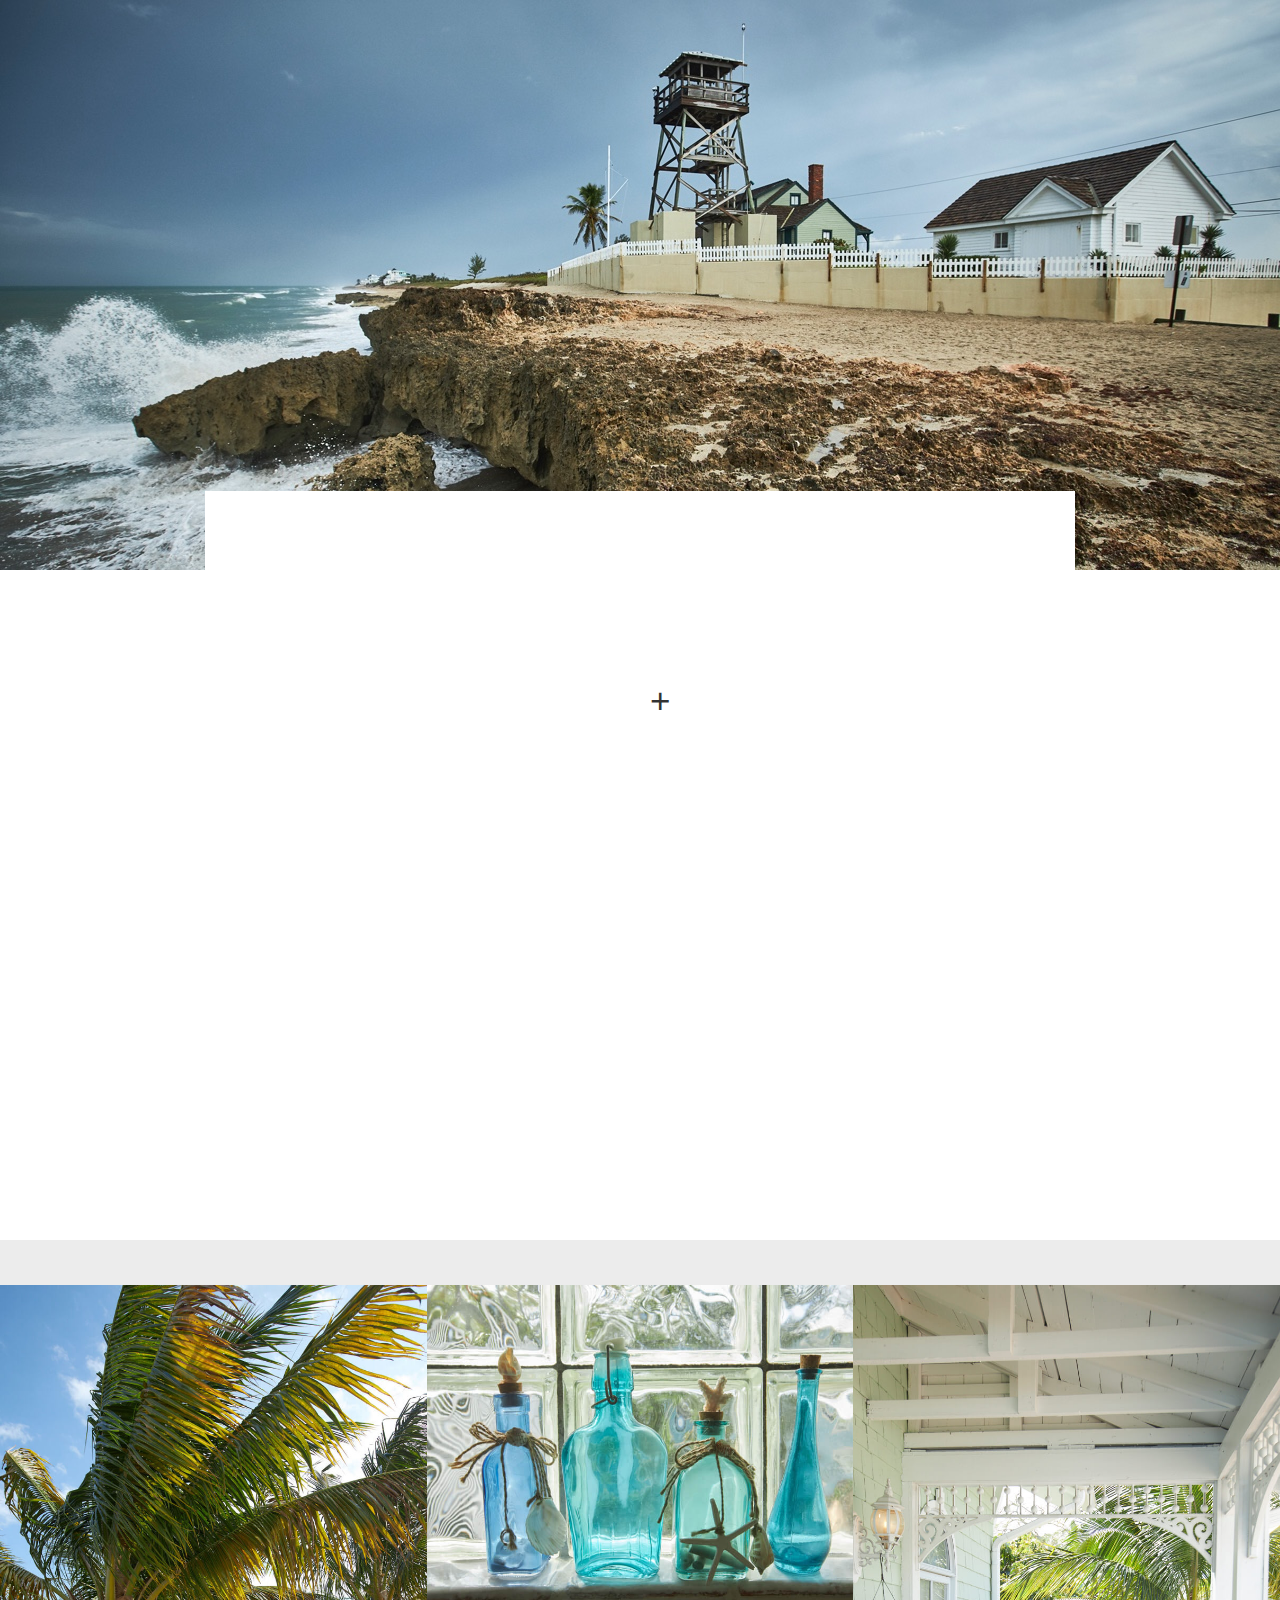
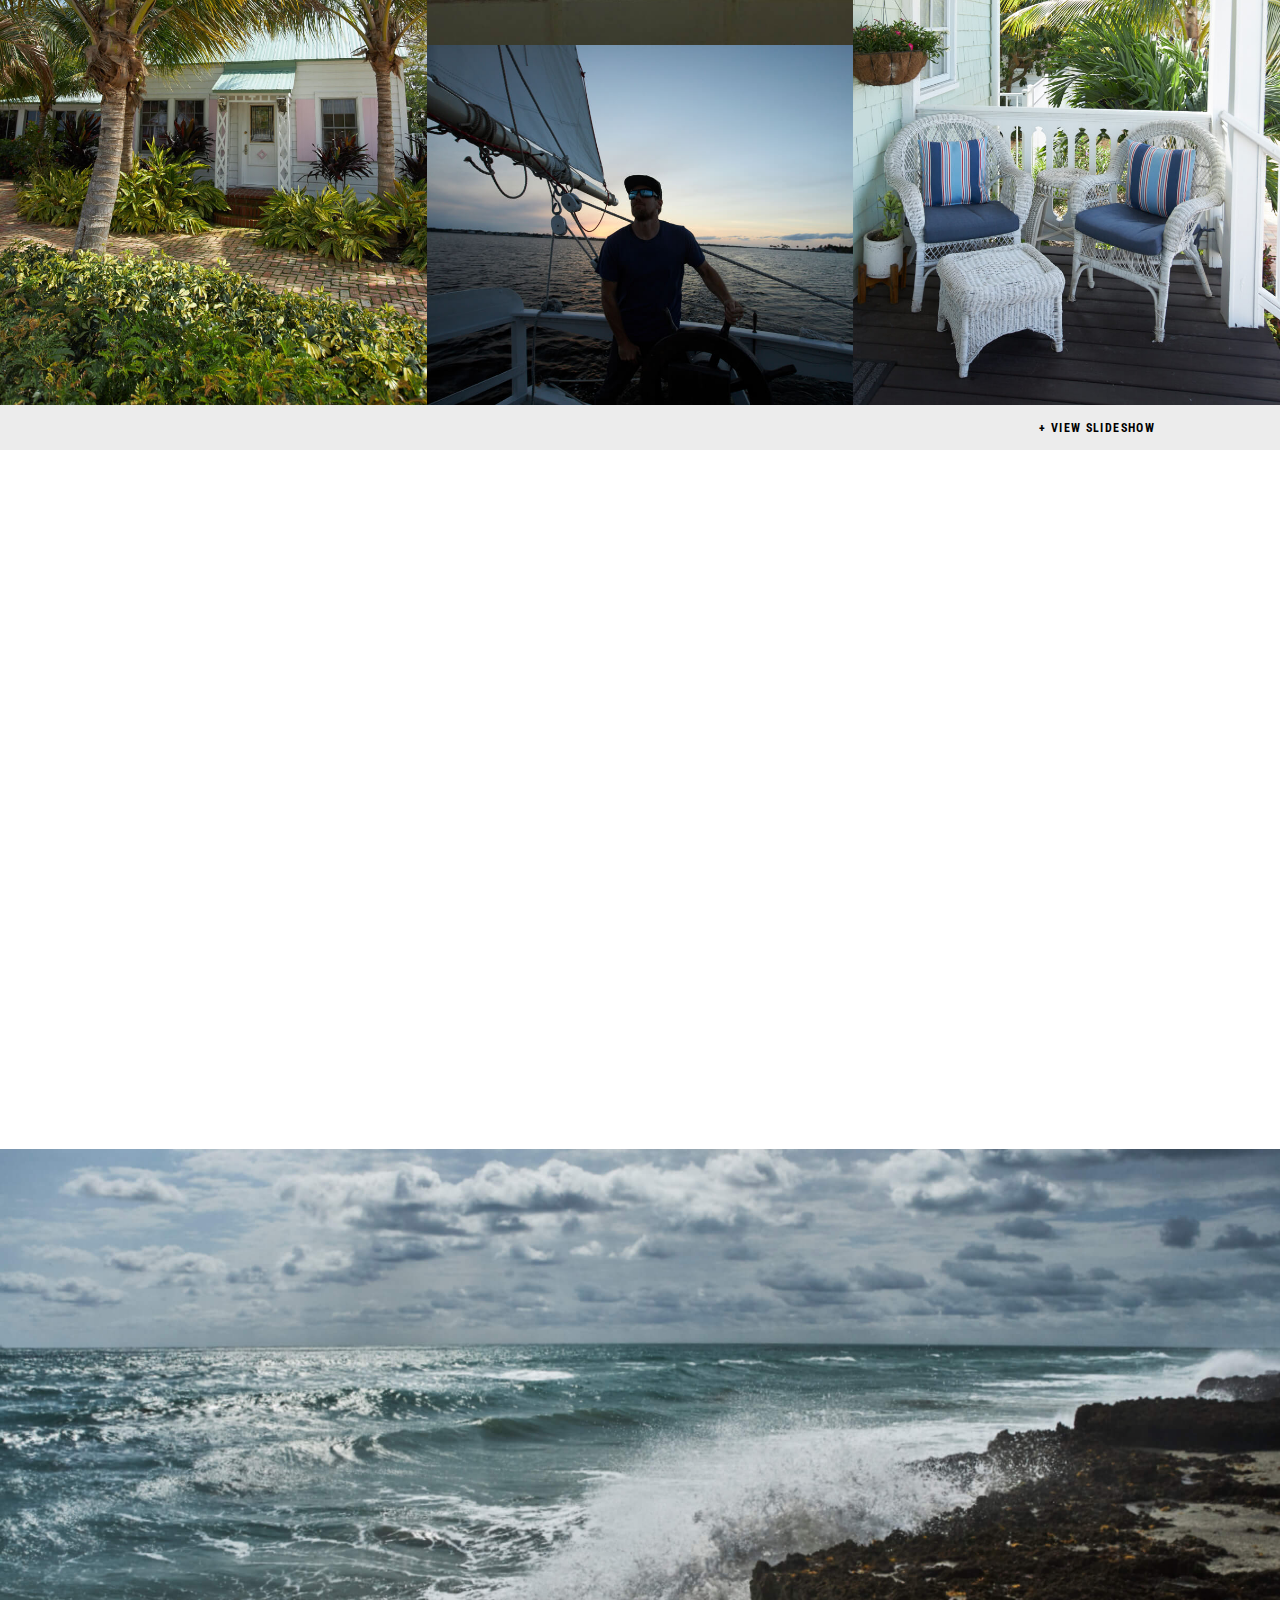
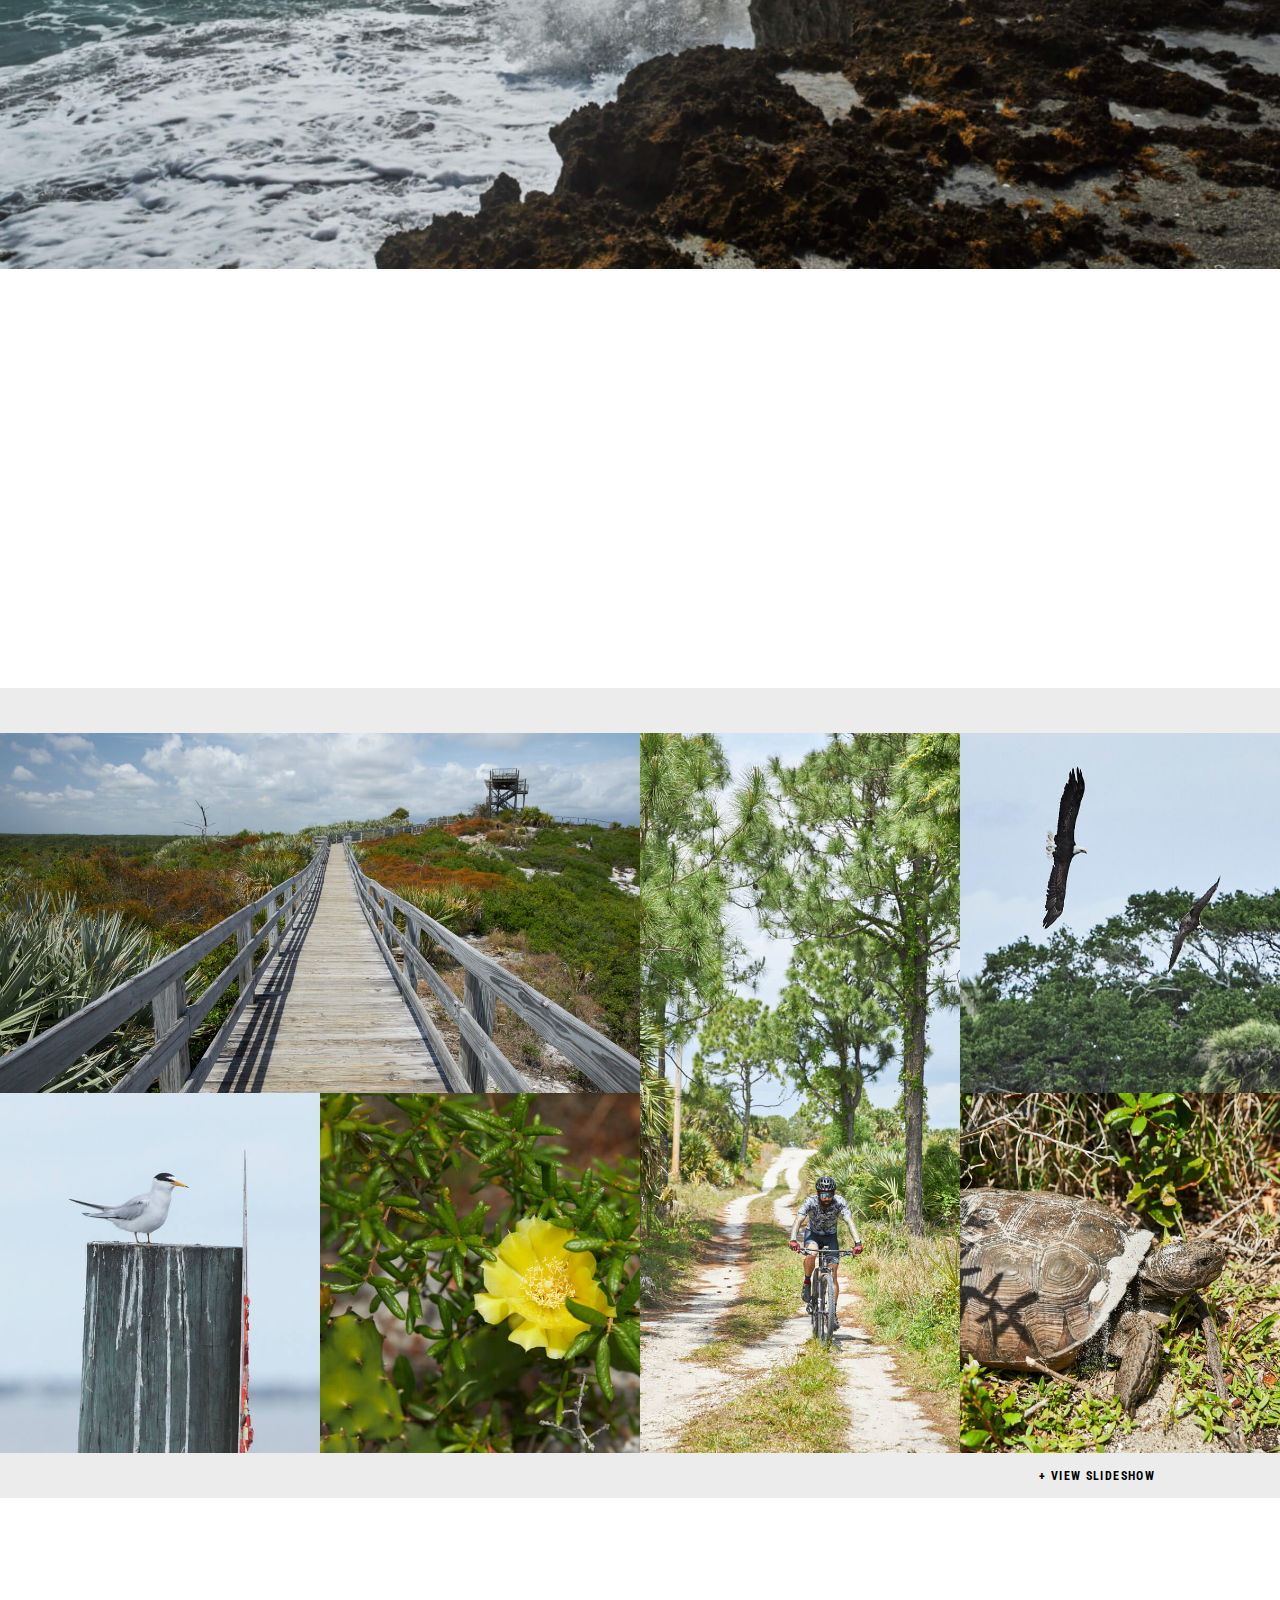
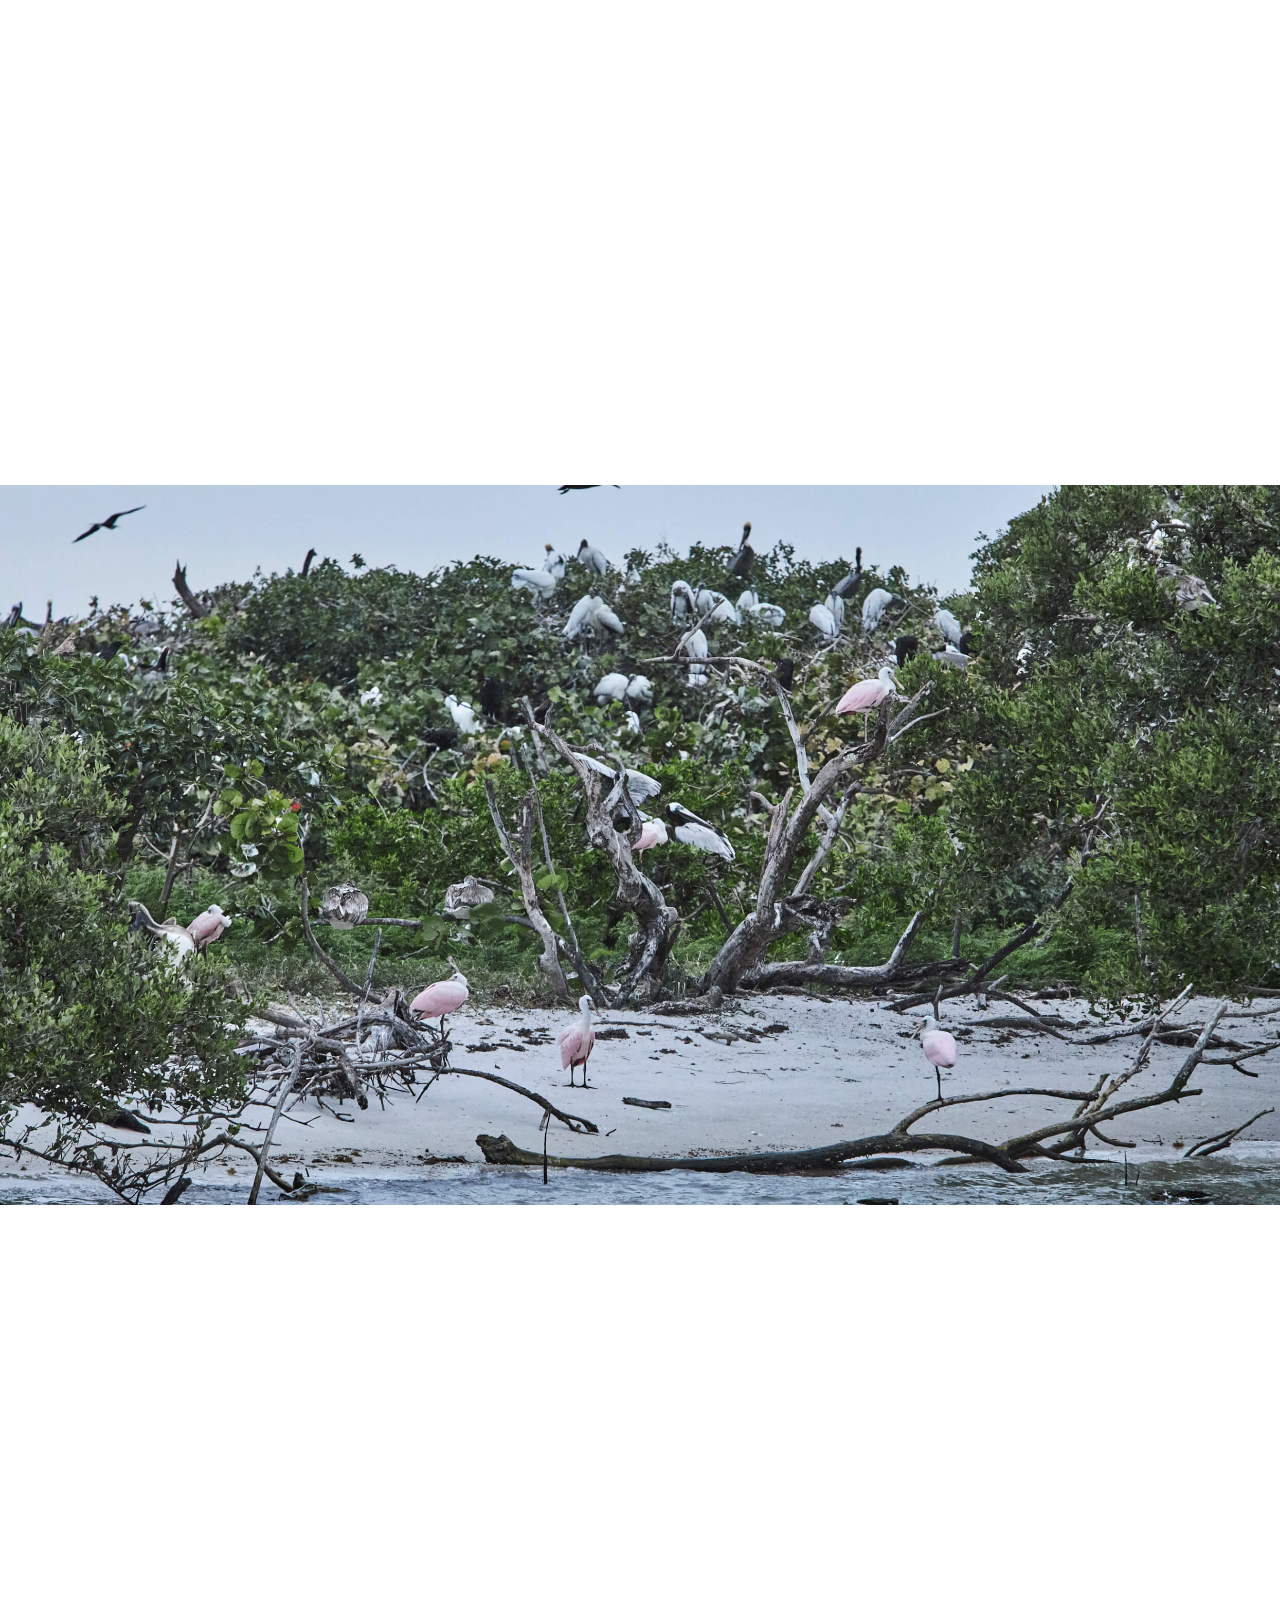
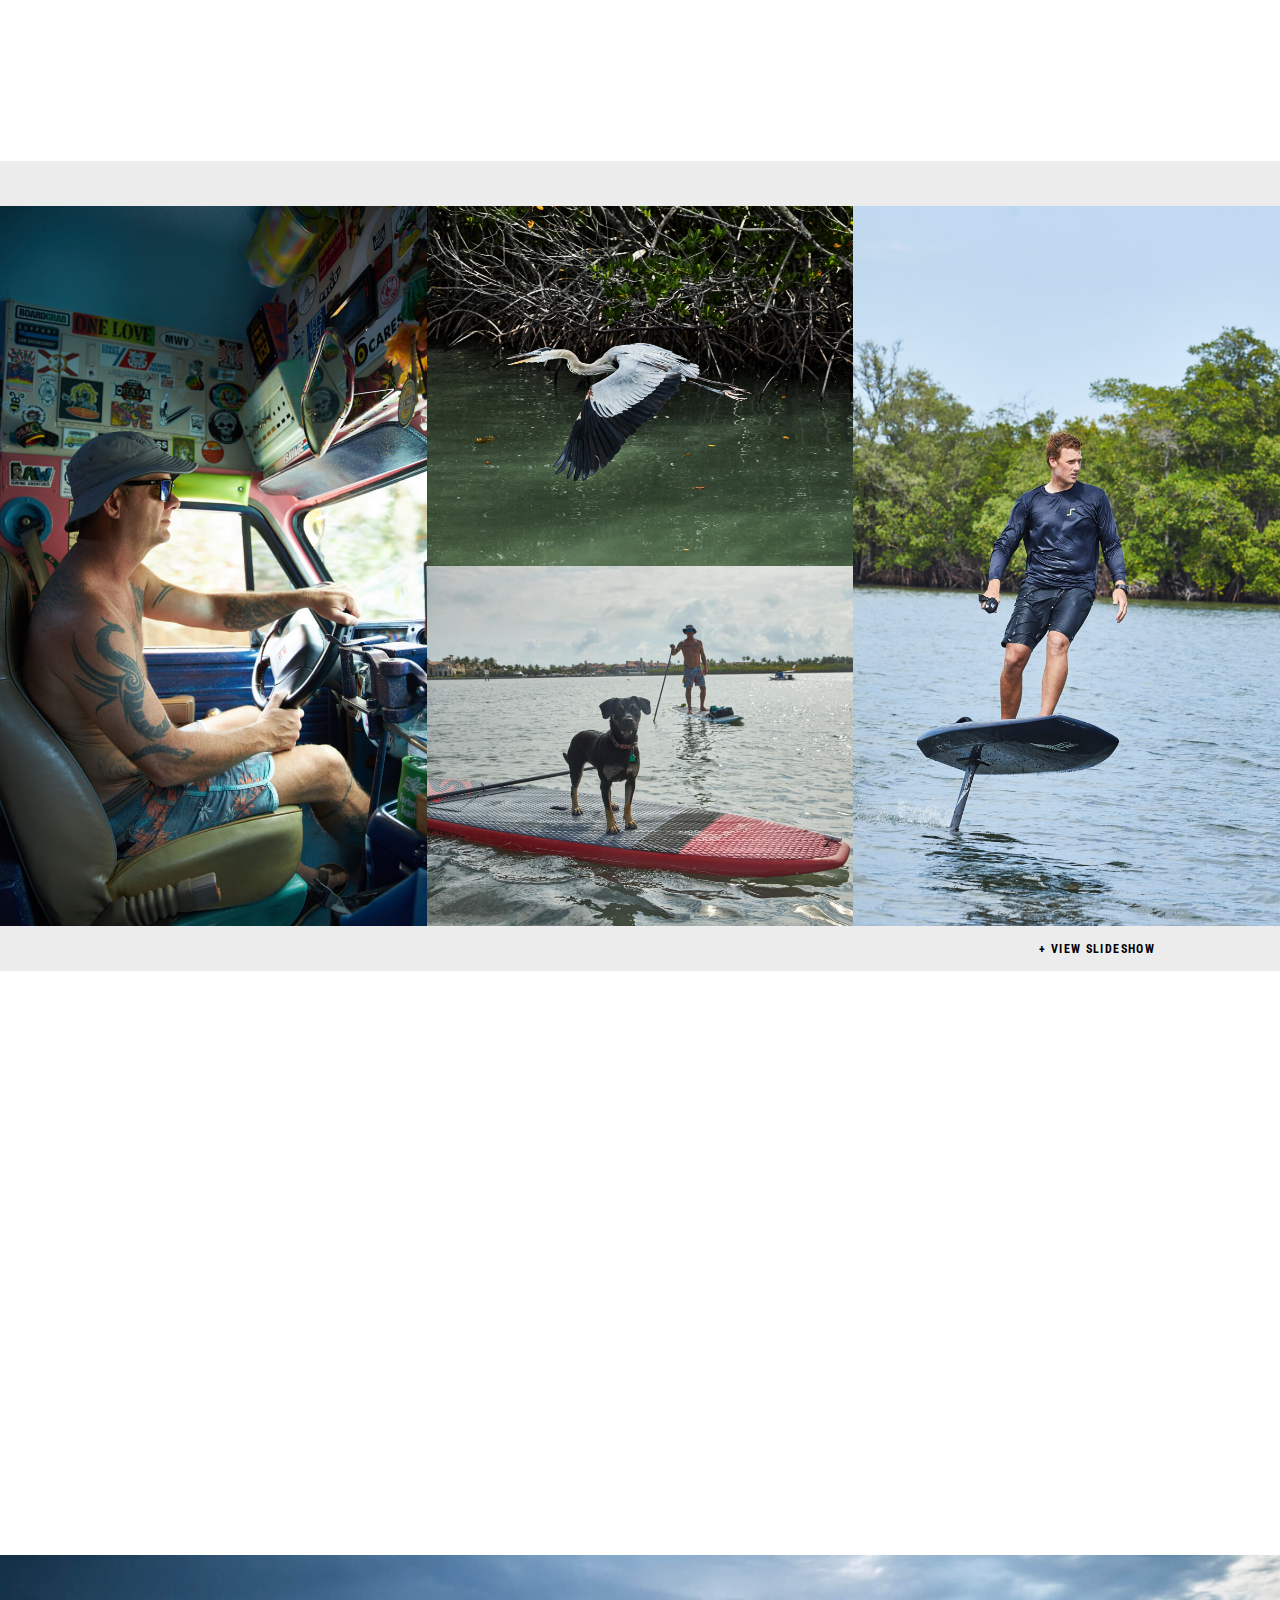
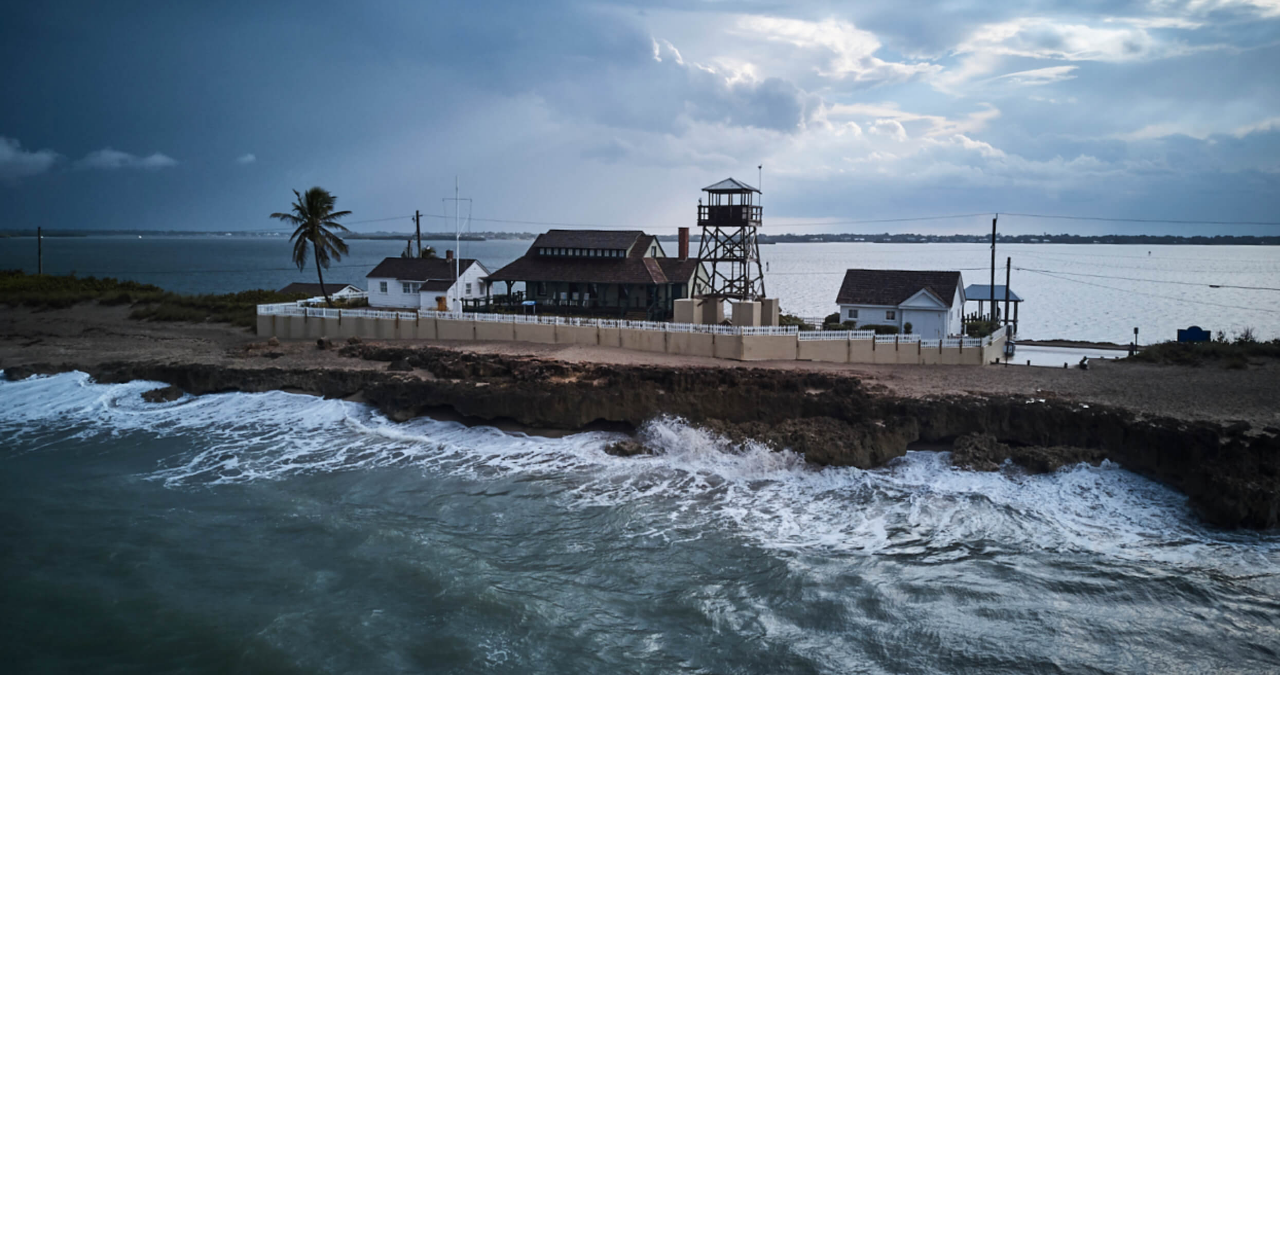
==== commit 34a328ed: "images" ====
--- a/index.html
+++ b/index.html
@@ -20,9 +20,9 @@
 <div id="silver-story">
     
     
-    <!--<div class="home_banner animatedParent animateOnce" style="background-image: url(common/images/banner-img.jpg);"></div>-->
-    
-    <video autoplay id="myVideo" loop muted=""><source src="http://thefoundry.nyc/dev/scotland/video/SCOTLAND2.mp4" type="video/mp4" /></video>
+    <div class="home_banner animatedParent animateOnce" style="background-image: url(common/images/banner-img.jpg);"></div>
+    
+    <!--<video autoplay id="myVideo" loop muted=""><source src="http://thefoundry.nyc/dev/scotland/video/SCOTLAND2.mp4" type="video/mp4" /></video>-->
     
     <div class="content_row row1">
     
--- a/common/css/style.css
+++ b/common/css/style.css
@@ -89,7 +89,14 @@
 #silver-story .content_row.row4 .view:hover { color: #007bc4; }
 #silver-story .content_row.row4 img, #silver-story .content_row.row6 img { display: none; }
 
-#silver-story .content_row.row5 { margin-top: 37px; margin-bottom: 45px; min-height: 702px; background-size: cover; background-repeat: no-repeat; }
+#silver-story .content_row.row5 {
+    margin-top: 37px;
+    margin-bottom: 45px;
+    min-height: 500px;
+    background-size: cover;
+    background-repeat: no-repeat;
+    height: 80vh;
+}
 #silver-story .content_row.row5 .content { padding: 15px 15px 15px 50px; max-width: 426px; position: absolute; right: 75px; bottom: 65px; background: rgba(0,0,0,0.4); }
 #silver-story .content_row.row5 h4 { font-size: 40px; line-height: 45.9px; color: #fff; font-family: 'freighttext_proSBdIt'; }
 #silver-story .content_row.row5 .content:before { content: "“"; position: absolute; left: 25px; top: 7px; font-size: 40px; color: #fff; font-family: 'freighttext_proSBdIt'; }
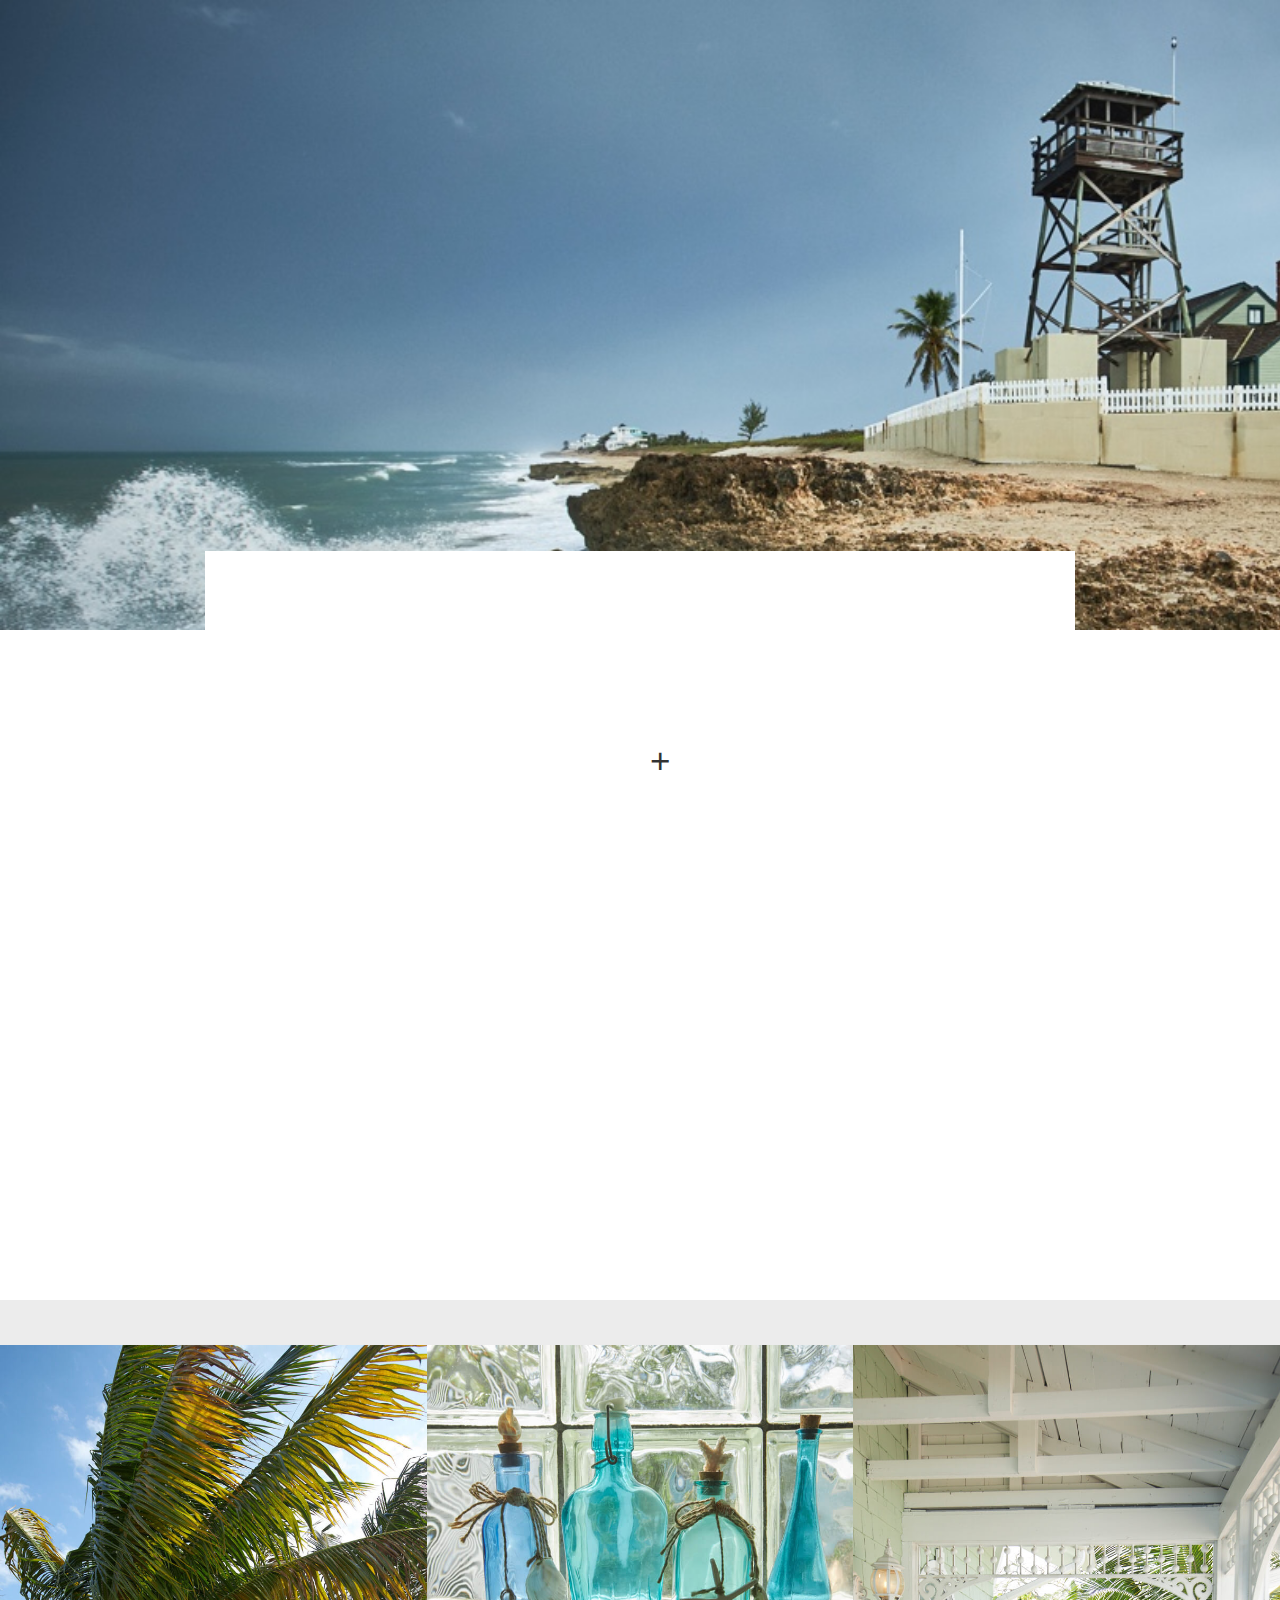
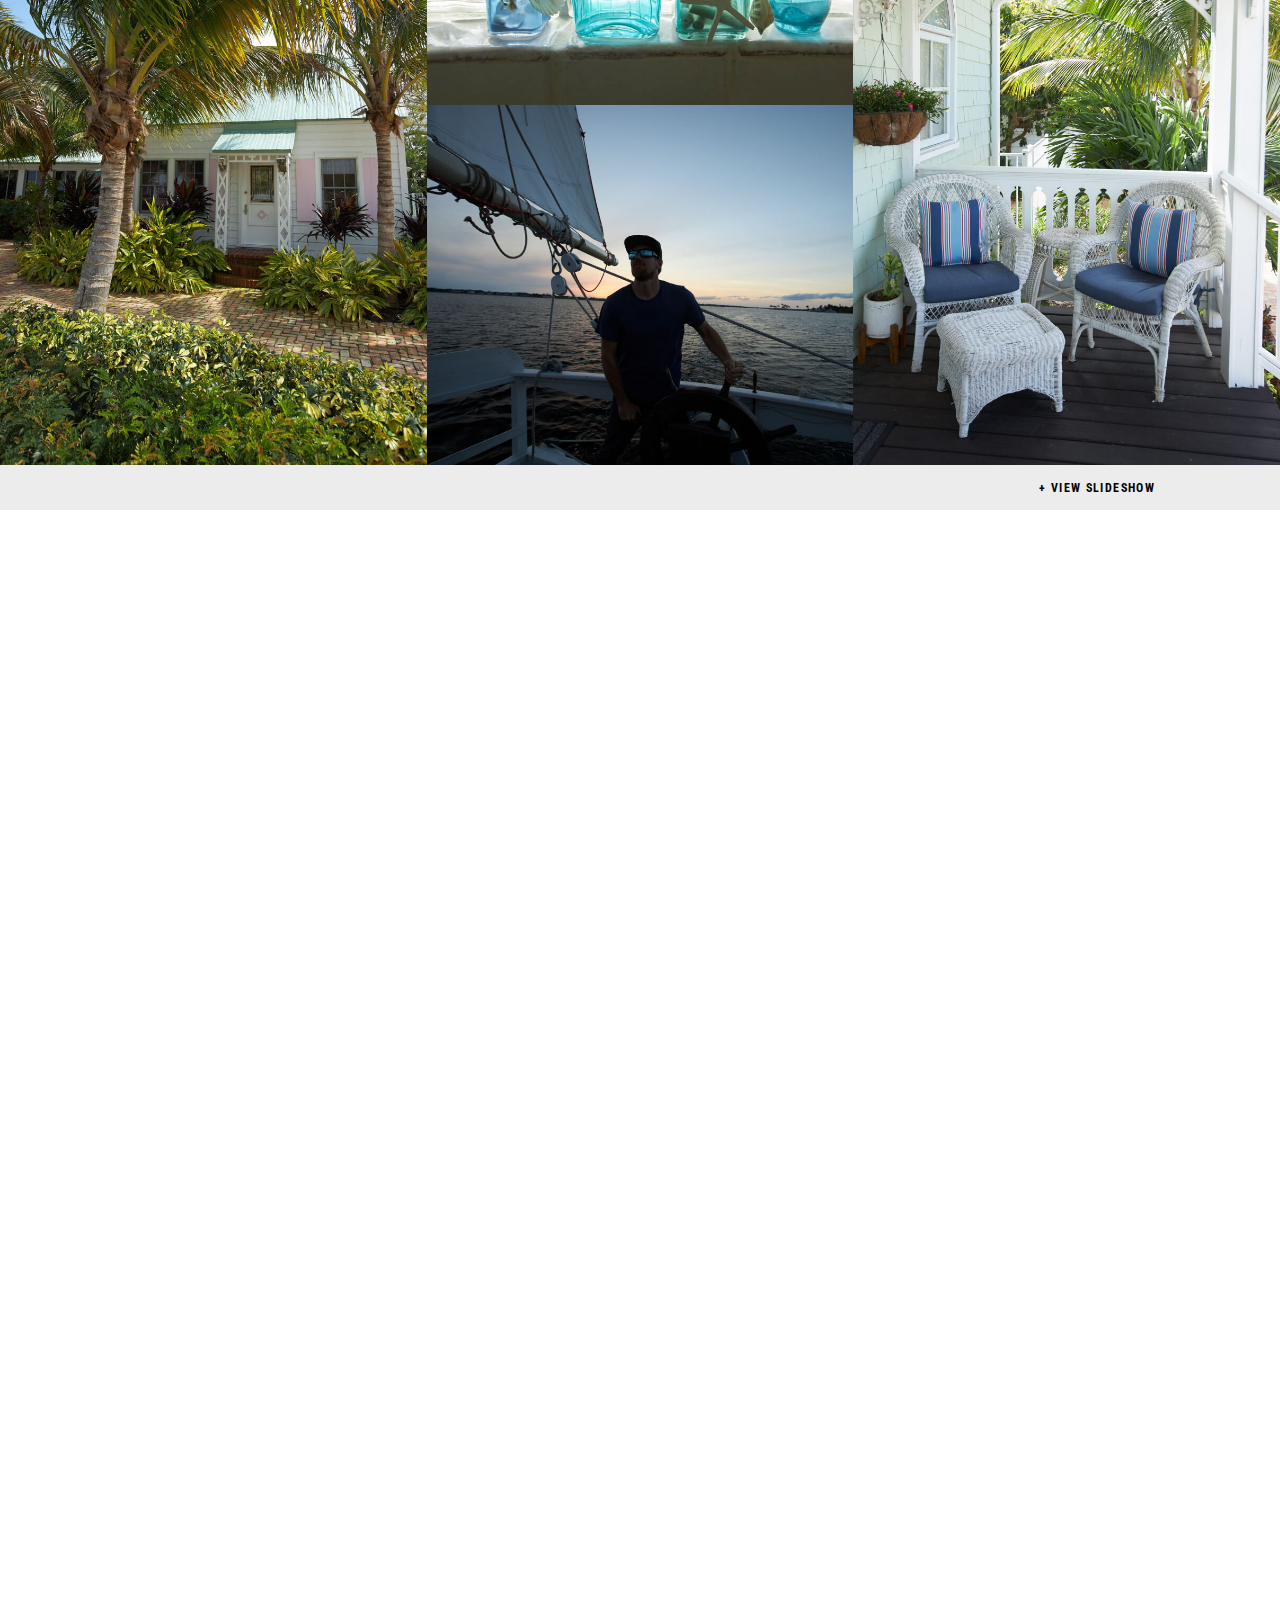
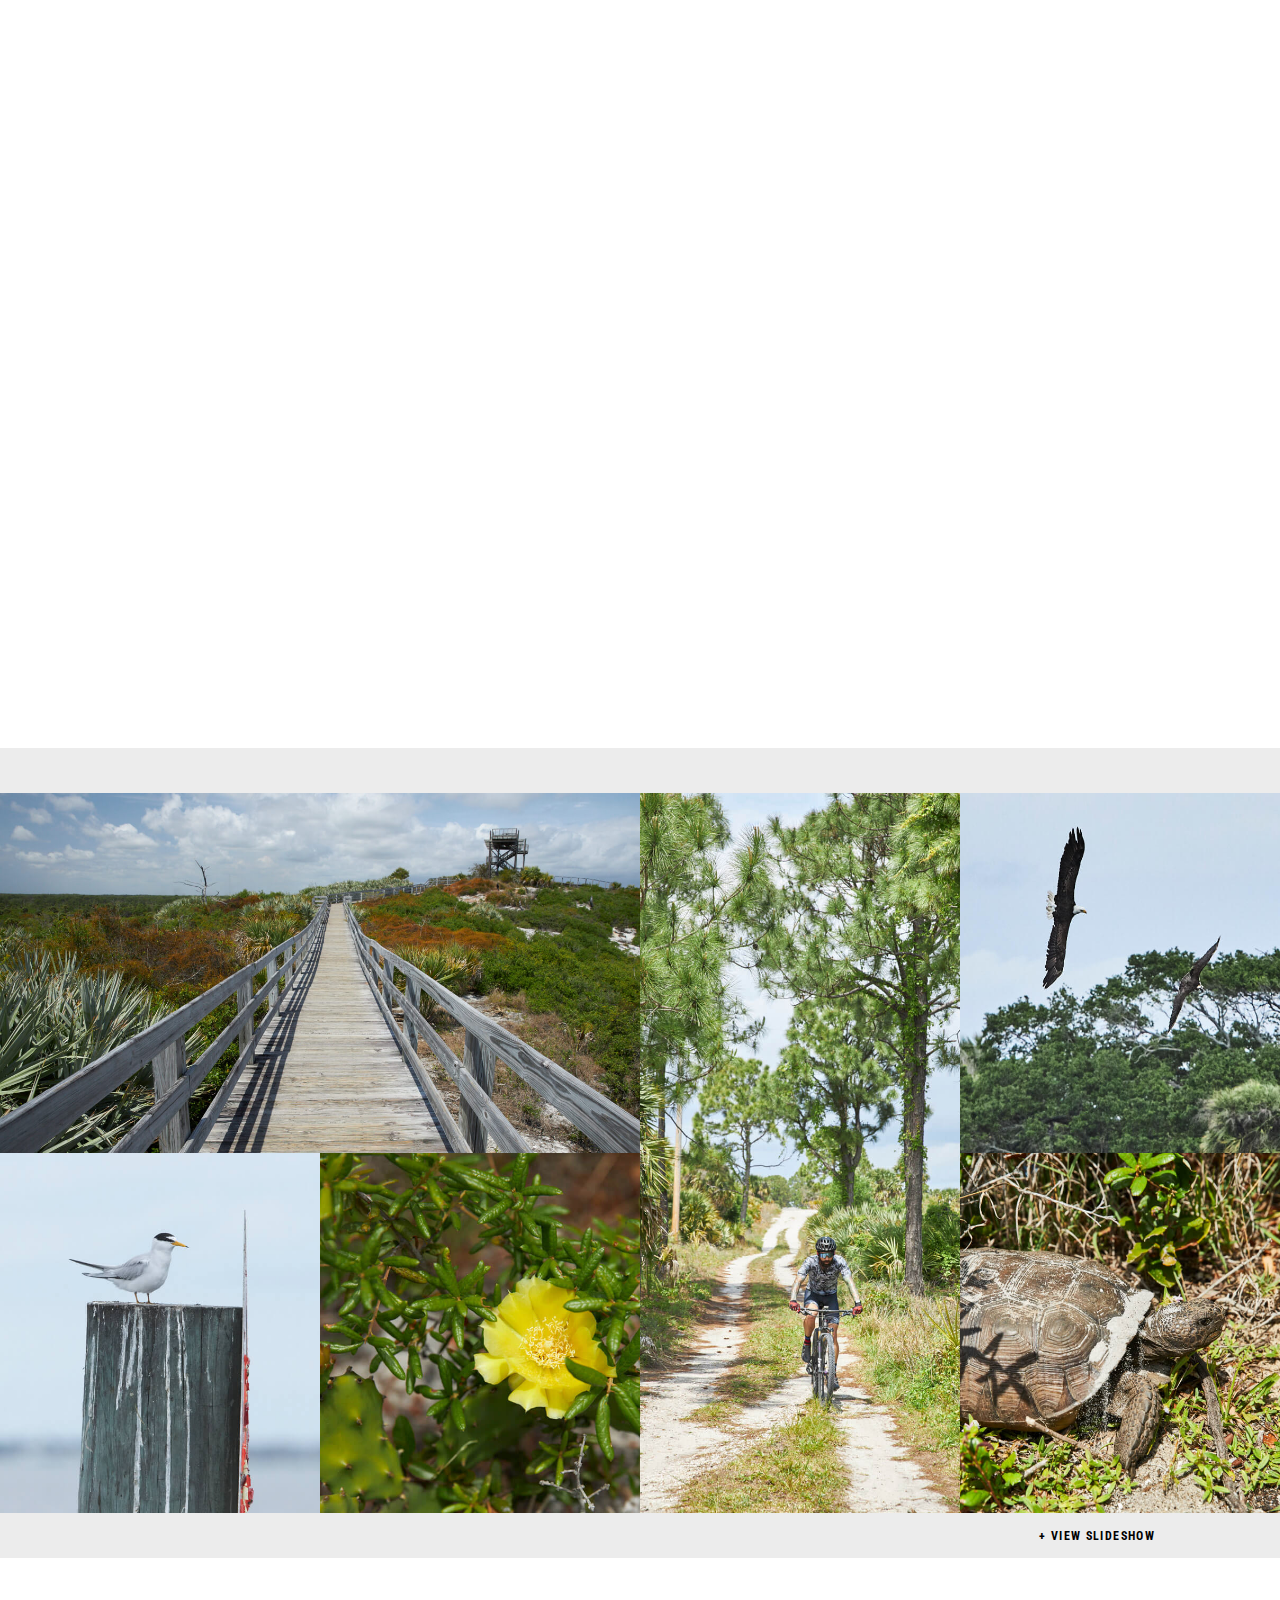
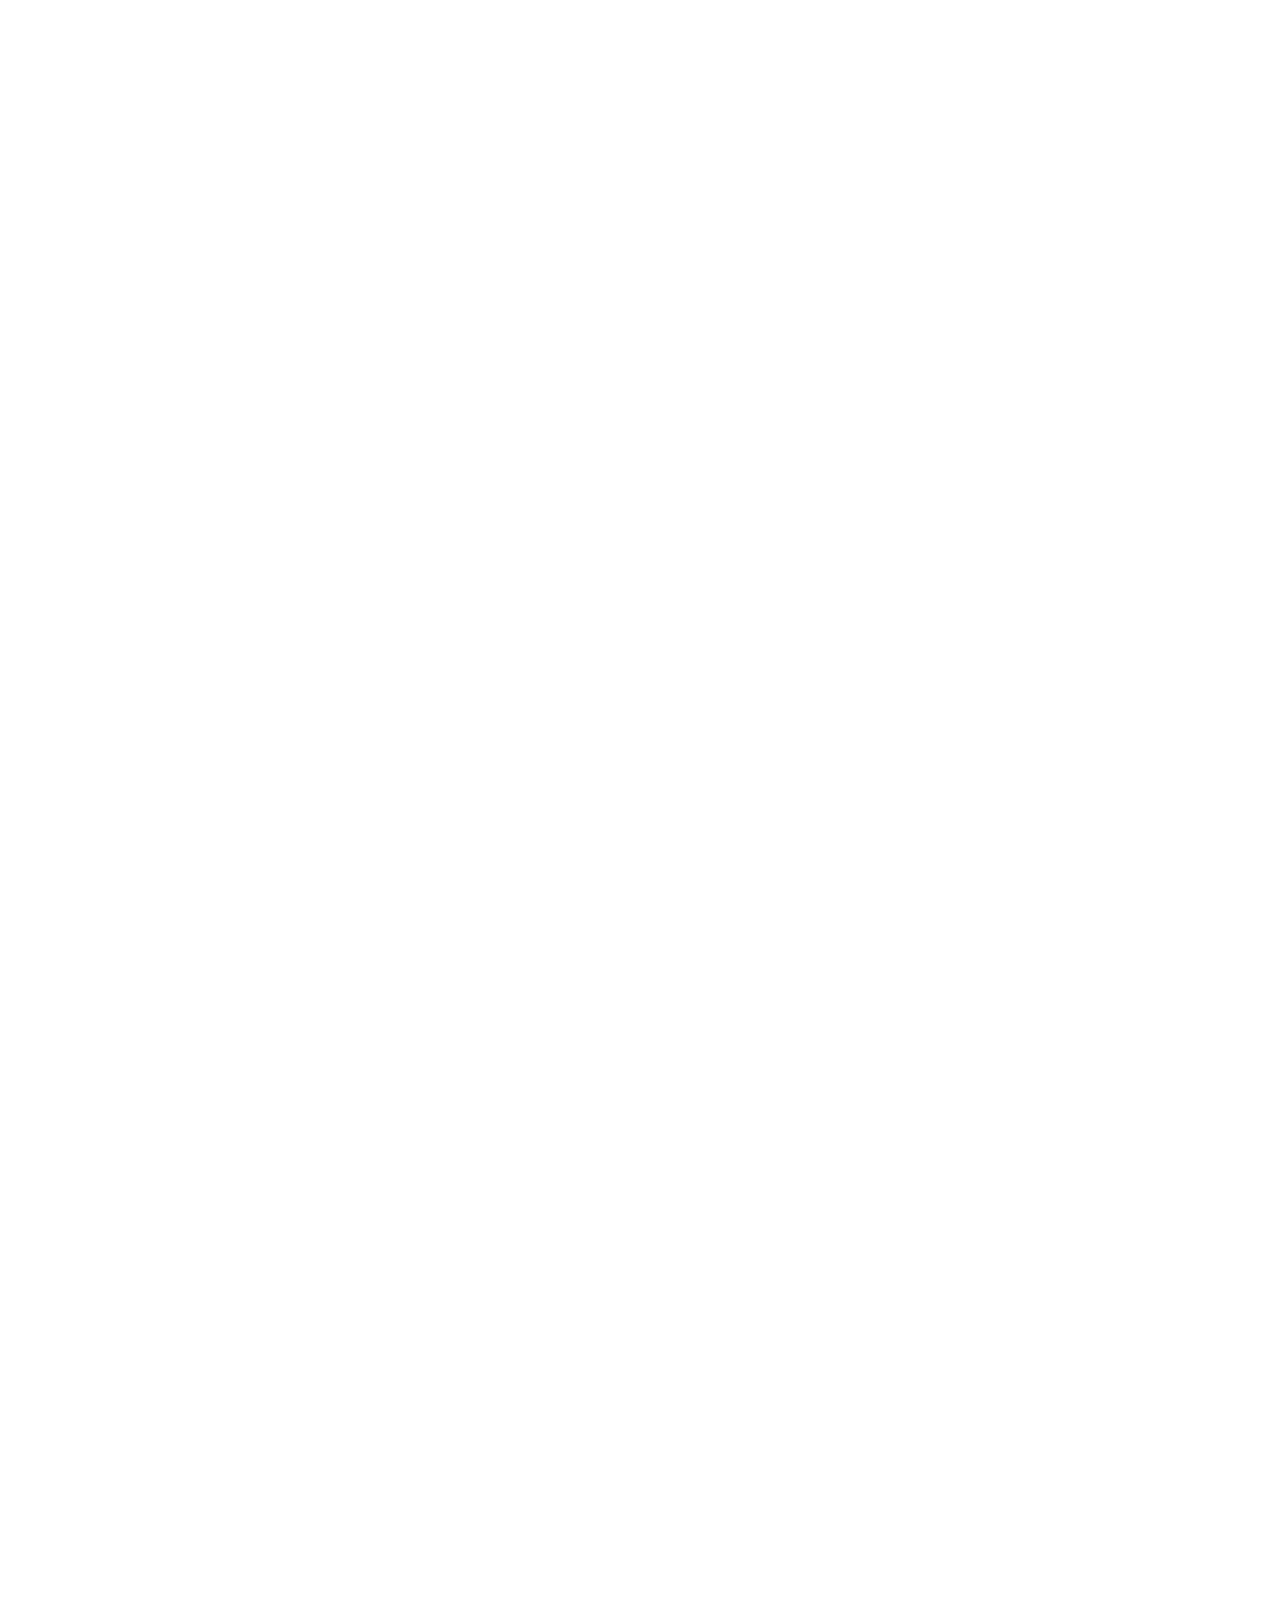
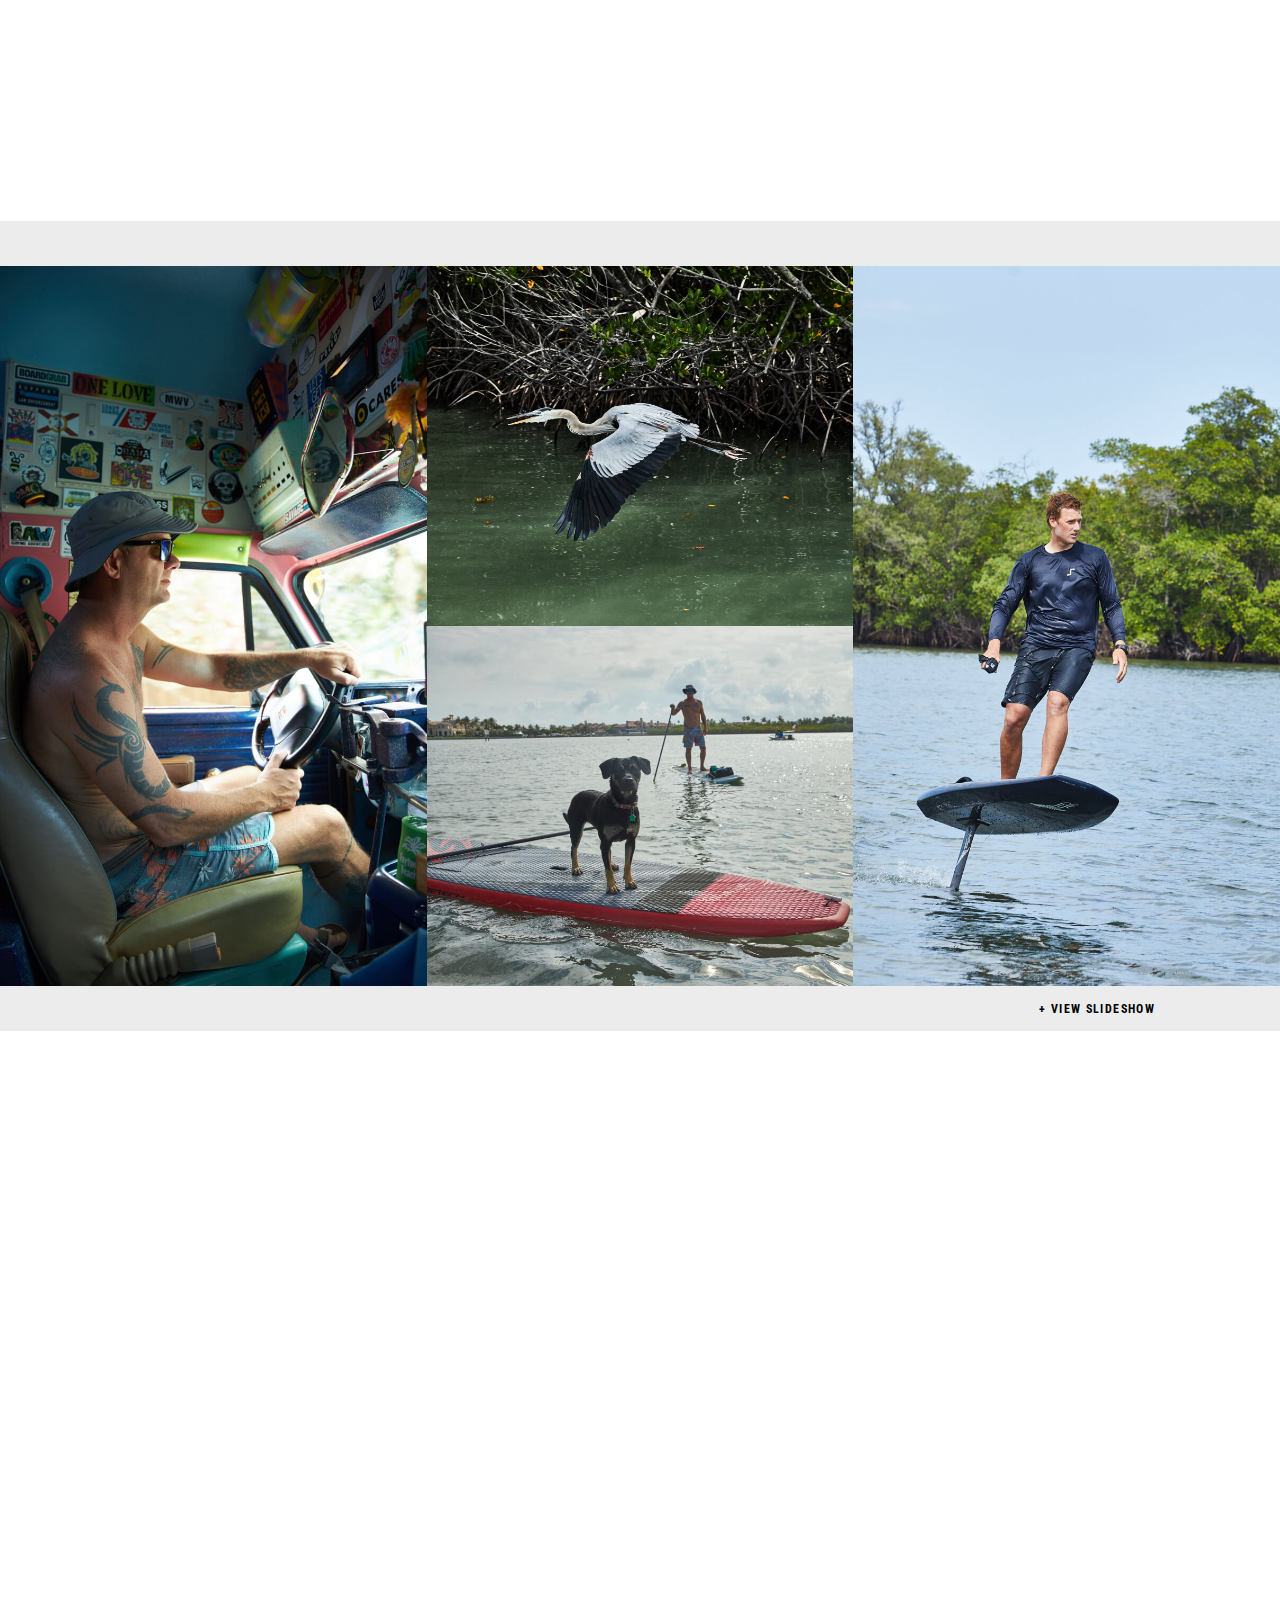
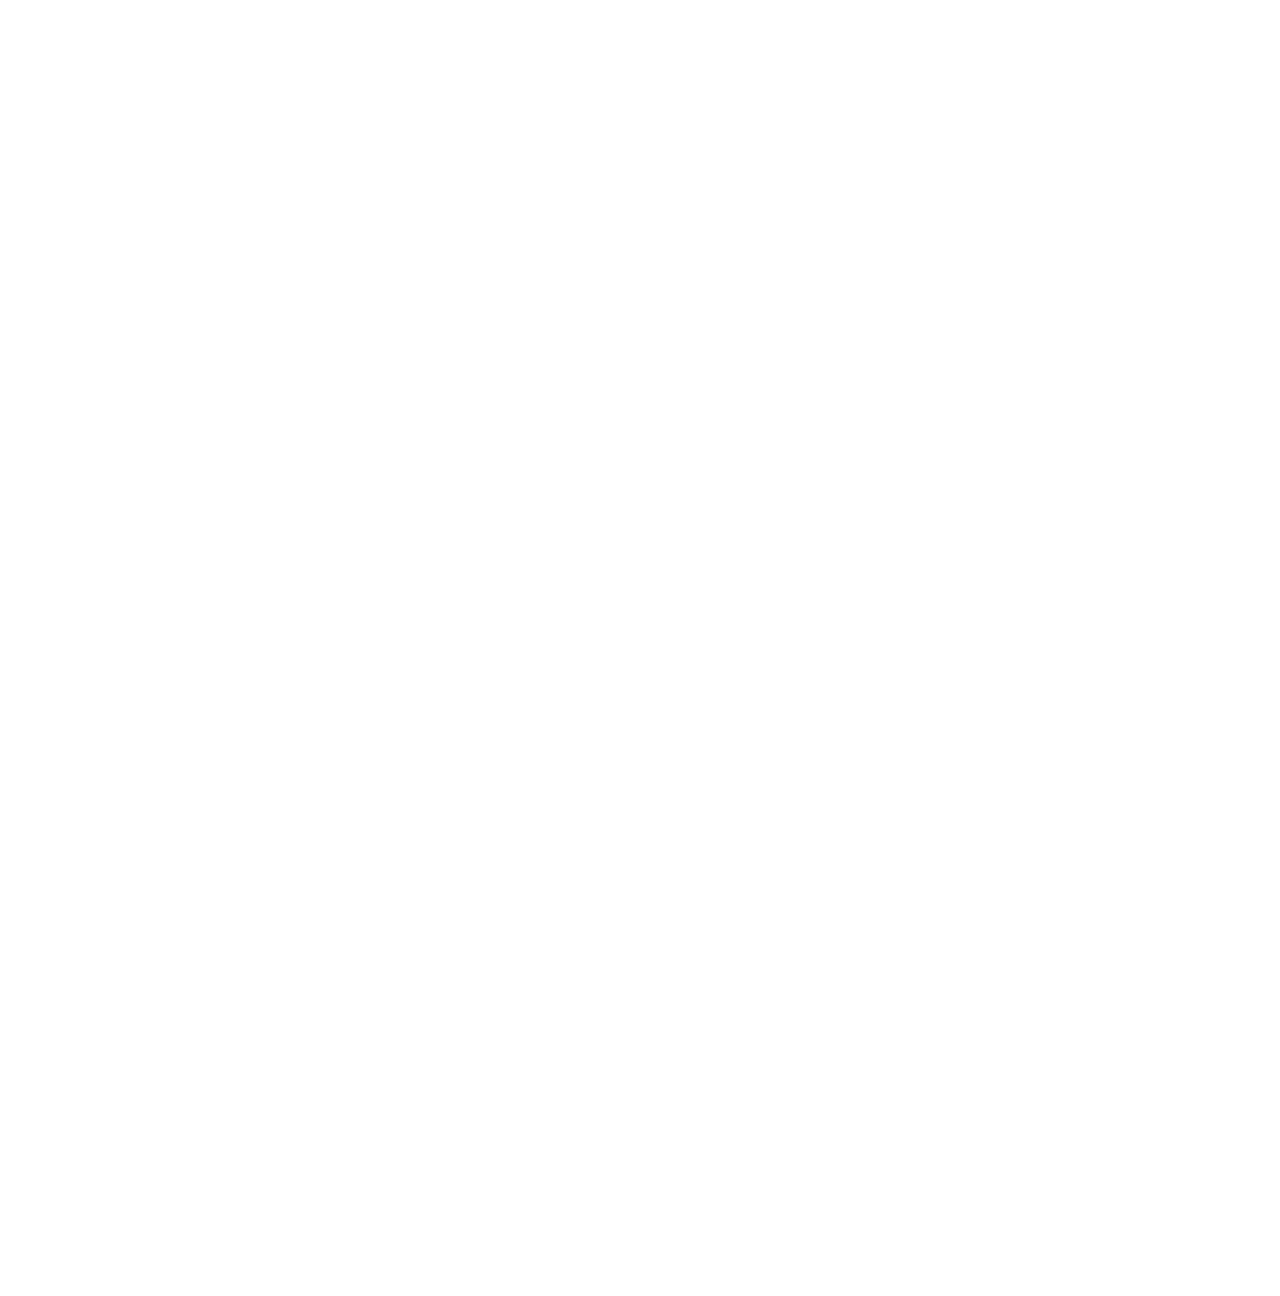
==== commit 860e3605: "changes done 18-May-2019" ====
--- a/index.html
+++ b/index.html
@@ -73,19 +73,19 @@
     
     <div class="content_row row4">
     
-    	<a data-fancybox="gallery" href="common/images/img1.jpg" data-caption="Donec laoreet venenatis felis, sed blandit mi porta quis. maecenas vulputate a dui sit." class="view">+ View Slideshow</a>
+    	<a data-fancybox="gallery" href="common/images/img1.jpg" data-caption="Image Caption 1" class="view">+ View Slideshow</a>
     
     	<div class="column">
-        	<a data-fancybox="gallery" class="left" href="common/images/img1.jpg" data-caption="Donec laoreet venenatis felis, sed blandit mi porta quis. maecenas vulputate a dui sit." style="background-image: url(common/images/img1.jpg);"><img src="common/images/img1.jpg" alt=""></a>
-        </div>
-        
-        <div class="column">
-            <a data-fancybox="gallery" class="box" href="common/images/img2.jpg" data-caption="Donec laoreet venenatis felis, sed blandit mi porta quis. maecenas vulputate a dui sit." style="background-image: url(common/images/img2.jpg);"><img src="common/images/img2.jpg" alt=""></a>
-            <a data-fancybox="gallery" class="box" href="common/images/img3.jpg" style="background-image: url(common/images/img3.jpg);"><img src="common/images/img3.jpg" alt=""></a>
-        </div>
-        
-        <div class="column">
-        	<a data-fancybox="gallery" class="right" href="common/images/img4.jpg" data-caption="Donec laoreet venenatis felis, sed blandit mi porta quis. maecenas vulputate a dui sit." style="background-image: url(common/images/img4.jpg);"><img src="common/images/img4.jpg" alt=""></a>
+        	<a data-fancybox="gallery" class="left" href="common/images/img1.jpg" data-caption="Image Caption 1" style="background-image: url(common/images/img1.jpg);"><img src="common/images/img1.jpg" alt=""></a>
+        </div>
+        
+        <div class="column">
+            <a data-fancybox="gallery" class="box" href="common/images/img2.jpg" data-caption="Image Caption 2" style="background-image: url(common/images/img2.jpg);"><img src="common/images/img2.jpg" alt=""></a>
+            <a data-fancybox="gallery" class="box" href="common/images/img3.jpg" data-caption="Image Caption 3" style="background-image: url(common/images/img3.jpg);"><img src="common/images/img3.jpg" alt=""></a>
+        </div>
+        
+        <div class="column">
+        	<a data-fancybox="gallery" class="right" href="common/images/img4.jpg" data-caption="Image Caption 4" style="background-image: url(common/images/img4.jpg);"><img src="common/images/img4.jpg" alt=""></a>
         </div>
 
     </div>
@@ -130,23 +130,23 @@
     
     <div class="content_row row6">
     
-    	<a data-fancybox="gallery1" href="common/images/img6.jpg" data-caption="Donec laoreet venenatis felis, sed blandit mi porta quis. maecenas vulputate a dui sit." class="view">+ View Slideshow</a>
+    	<a data-fancybox="gallery1" href="common/images/img6.jpg" data-caption="Image Caption 1" class="view">+ View Slideshow</a>
     
     	<div class="left">
         
-        	<a data-fancybox="gallery1" href="common/images/img6.jpg" data-caption="Donec laoreet venenatis felis, sed blandit mi porta quis. maecenas vulputate a dui sit." class="column" style="background-image: url(common/images/img6.jpg);"><img src="common/images/img6.jpg" alt=""></a>
-            
-            <a data-fancybox="gallery1" href="common/images/img7.jpg" data-caption="Donec laoreet venenatis felis, sed blandit mi porta quis. maecenas vulputate a dui sit." class="box" style="background-image: url(common/images/img7.jpg);"><img src="common/images/img7.jpg" alt=""></a>
-            <a data-fancybox="gallery1" href="common/images/img8.jpg" data-caption="Donec laoreet venenatis felis, sed blandit mi porta quis. maecenas vulputate a dui sit." class="box" style="background-image: url(common/images/img8.jpg);"><img src="common/images/img8.jpg" alt=""></a>
+        	<a data-fancybox="gallery1" href="common/images/img6.jpg" data-caption="Image Caption 1" class="column" style="background-image: url(common/images/img6.jpg);"><img src="common/images/img6.jpg" alt=""></a>
+            
+            <a data-fancybox="gallery1" href="common/images/img7.jpg" data-caption="Image Caption 2" class="box" style="background-image: url(common/images/img7.jpg);"><img src="common/images/img7.jpg" alt=""></a>
+            <a data-fancybox="gallery1" href="common/images/img8.jpg" data-caption="Image Caption 3" class="box" style="background-image: url(common/images/img8.jpg);"><img src="common/images/img8.jpg" alt=""></a>
         
         </div>
         
         <div class="right">
         
-        	<a data-fancybox="gallery1" href="common/images/img9.jpg" data-caption="Donec laoreet venenatis felis, sed blandit mi porta quis. maecenas vulputate a dui sit." class="box1" style="background-image: url(common/images/img9.jpg);"><img src="common/images/img9.jpg" alt=""></a>
+        	<a data-fancybox="gallery1" href="common/images/img9.jpg" data-caption="Image Caption 4" class="box1" style="background-image: url(common/images/img9.jpg);"><img src="common/images/img9.jpg" alt=""></a>
             <div class="box2">
-                <a data-fancybox="gallery1" href="common/images/img10.jpg" data-caption="Donec laoreet venenatis felis, sed blandit mi porta quis. maecenas vulputate a dui sit." class="box3" style="background-image: url(common/images/img10.jpg);"><img src="common/images/img10.jpg" alt=""></a>
-                <a data-fancybox="gallery1" href="common/images/img11.jpg" data-caption="Donec laoreet venenatis felis, sed blandit mi porta quis. maecenas vulputate a dui sit." class="box3" style="background-image: url(common/images/img11.jpg);"><img src="common/images/img11.jpg" alt=""></a>
+                <a data-fancybox="gallery1" href="common/images/img10.jpg" data-caption="Image Caption 5" class="box3" style="background-image: url(common/images/img10.jpg);"><img src="common/images/img10.jpg" alt=""></a>
+                <a data-fancybox="gallery1" href="common/images/img11.jpg" data-caption="Image Caption 6" class="box3" style="background-image: url(common/images/img11.jpg);"><img src="common/images/img11.jpg" alt=""></a>
             </div>
         
         </div>
@@ -195,19 +195,19 @@
     
     <div class="content_row row4">
     
-    	<a data-fancybox="gallery" href="common/images/img13.jpg" data-caption="Donec laoreet venenatis felis, sed blandit mi porta quis. maecenas vulputate a dui sit." class="view">+ View Slideshow</a>
+    	<a data-fancybox="gallery2" href="common/images/img13.jpg" data-caption="Image Caption 1" class="view">+ View Slideshow</a>
     
     	<div class="column">
-        	<a data-fancybox="gallery" class="left" href="common/images/img13.jpg" data-caption="Donec laoreet venenatis felis, sed blandit mi porta quis. maecenas vulputate a dui sit." style="background-image: url(common/images/img13.jpg);"><img src="common/images/img13.jpg" alt=""></a>
-        </div>
-        
-        <div class="column">
-            <a data-fancybox="gallery" class="box" href="common/images/img14.jpg" data-caption="Donec laoreet venenatis felis, sed blandit mi porta quis. maecenas vulputate a dui sit." style="background-image: url(common/images/img14.jpg);"><img src="common/images/img14.jpg" alt=""></a>
-            <a data-fancybox="gallery" class="box" href="common/images/img15.jpg" data-caption="Donec laoreet venenatis felis, sed blandit mi porta quis. maecenas vulputate a dui sit." style="background-image: url(common/images/img15.jpg);"><img src="common/images/img15.jpg" alt=""></a>
-        </div>
-        
-        <div class="column">
-        	<a data-fancybox="gallery" class="right" href="common/images/img16.jpg" data-caption="Donec laoreet venenatis felis, sed blandit mi porta quis. maecenas vulputate a dui sit." style="background-image: url(common/images/img16.jpg);"><img src="common/images/img16.jpg" alt=""></a>
+        	<a data-fancybox="gallery2" class="left" href="common/images/img13.jpg" data-caption="Image Caption 1" style="background-image: url(common/images/img13.jpg);"><img src="common/images/img13.jpg" alt=""></a>
+        </div>
+        
+        <div class="column">
+            <a data-fancybox="gallery2" class="box" href="common/images/img14.jpg" data-caption="Image Caption 2" style="background-image: url(common/images/img14.jpg);"><img src="common/images/img14.jpg" alt=""></a>
+            <a data-fancybox="gallery2" class="box" href="common/images/img15.jpg" data-caption="Image Caption 3" style="background-image: url(common/images/img15.jpg);"><img src="common/images/img15.jpg" alt=""></a>
+        </div>
+        
+        <div class="column">
+        	<a data-fancybox="gallery2" class="right" href="common/images/img16.jpg" data-caption="Image Caption 4" style="background-image: url(common/images/img16.jpg);"><img src="common/images/img16.jpg" alt=""></a>
         </div>
 
     </div>
--- a/common/css/style.css
+++ b/common/css/style.css
@@ -44,15 +44,27 @@
 
 #myVideo { bottom: 0; width: 100%; z-index: -1; }
 
+.content.article, .content.gallery, .content.recipe {
+    max-width: 100%;
+    margin: 0 auto;
+}
+.container-full-width {
+    padding: 0px;
+    margin: 0 auto;
+    margin-bottom: 0px;
+}
+.container-full-width {
+    max-width: 100%;
+}
 #silver-story .content_row { width: 100%; position: relative; }
 #silver-story p { margin-bottom: 27px; font-size: 20px; font-weight: 400; line-height: 28px; color: #000000; font-family: 'freightdisp_probook'; }
 #silver-story p a { color: #007bc4; font-family: 'freighttext_probook_italic'; }
-#silver-story p a:hover { text-decoration: underline; }
+#silver-story p a:hover { text-decoration: none; }
 #silver-story p em { font-family: 'freighttext_probook_italic'; font-style: normal; }
 
 /* silver-story */
 #silver-story { padding-bottom: 15px; max-width: 100%; margin: auto; position: relative; overflow: hidden; }
-#silver-story .home_banner { width: 100%; min-height: 570px; overflow: hidden; background-size: cover; }
+#silver-story .home_banner { width: 100%; height: 70vh; overflow: hidden; background-size: cover; background-attachment: fixed; }
 
 #silver-story .content_row.row1 .wrapper { max-width: 870px; }
 #silver-story h1 { padding: 44px 20px 5px; margin-top: -79px; text-align: center; font-size: 45px; font-weight: 400; color: #000000; line-height: 53px; font-family: 'freightdisp_probold'; background: #fff; }
@@ -89,14 +101,7 @@
 #silver-story .content_row.row4 .view:hover { color: #007bc4; }
 #silver-story .content_row.row4 img, #silver-story .content_row.row6 img { display: none; }
 
-#silver-story .content_row.row5 {
-    margin-top: 37px;
-    margin-bottom: 45px;
-    min-height: 500px;
-    background-size: cover;
-    background-repeat: no-repeat;
-    height: 80vh;
-}
+#silver-story .content_row.row5 { margin-top: 37px; margin-bottom: 45px; height: 80vh; background-attachment: fixed; background-size: cover; background-repeat: no-repeat; }
 #silver-story .content_row.row5 .content { padding: 15px 15px 15px 50px; max-width: 426px; position: absolute; right: 75px; bottom: 65px; background: rgba(0,0,0,0.4); }
 #silver-story .content_row.row5 h4 { font-size: 40px; line-height: 45.9px; color: #fff; font-family: 'freighttext_proSBdIt'; }
 #silver-story .content_row.row5 .content:before { content: "“"; position: absolute; left: 25px; top: 7px; font-size: 40px; color: #fff; font-family: 'freighttext_proSBdIt'; }
--- a/common/css/responsive.css
+++ b/common/css/responsive.css
@@ -1,6 +1,6 @@
 @media only screen and (max-width: 1279px) {
 
-	#silver-story .home_banner { min-height: 455px; }
+	#silver-story .home_banner { height: 60vh; background-attachment: inherit; }
 	
 	#silver-story h1 { font-size: 38px; line-height: 45px; }
 	#silver-story h1 { padding: 30px 20px 5px; }
@@ -8,7 +8,7 @@
 	#silver-story .content_row.row2 { margin: 25px 0 26px; }
 	#silver-story .content_row.row2 blockquote { padding-bottom: 20px; }
 	
-	#silver-story .content_row.row5 { min-height: 535px; }
+	#silver-story .content_row.row5 { height: 72vh; background-attachment: inherit; }
 	#silver-story .content_row.row5 h4 { font-size: 34px; line-height: 40px; }
 	#silver-story .content_row.row5 .content { max-width: 390px; right: 60px; bottom: 60px; }	
 }
@@ -17,7 +17,7 @@
 	
 	.wrapper { padding: 0 15px; }
 	
-	#silver-story .home_banner { min-height: 350px; }
+	#silver-story .home_banner { height: 36vh; }
 	#silver-story h1 { padding: 18px 20px 5px; font-size: 32px; line-height: 40px; }
 	
 	#silver-story .content_row.row2 blockquote { padding-bottom: 10px; font-size: 18px; line-height: 26px; }
@@ -29,7 +29,7 @@
 	#silver-story .content_row.row4 .right { height: calc(70vh); }
 	#silver-story .content_row.row4 { margin-top: 24px; margin-bottom: 30px; }
 	
-	#silver-story .content_row.row5 { margin-top: 28px; margin-bottom: 29px; min-height: 424px; }
+	#silver-story .content_row.row5 { margin-top: 28px; margin-bottom: 29px; height: 42vh; }
 	#silver-story .content_row.row5 h4 { font-size: 29px; line-height: 36px; }
 	#silver-story .content_row.row5 .content { padding: 14px 15px 14px 45px; right: 30px; bottom: 38px; }
 	#silver-story .content_row.row5 .content:before { left: 18px; top: 10px; font-size: 33px; }
@@ -44,7 +44,6 @@
 
 @media only screen and (max-width: 767px) {
 	
-	#silver-story .home_banner { min-height: 285px; }
 	#silver-story h1 { margin-top: -45px; }
 	
 	#silver-story .content_row.row4 { padding: 28px 0 41px; }
@@ -54,15 +53,17 @@
 	#silver-story .content_row.row4 .box { height: calc(23vh); }
 	#silver-story .content_row.row4 .right { height: calc(46vh); }
 	
-	#silver-story .content_row.row5 { margin-top: 24px; margin-bottom: 24px; min-height: 335px; }
+	#silver-story .content_row.row5 { margin-top: 24px; margin-bottom: 24px; height: 50vh; }
 	
 	#silver-story .content_row.row6 { padding: 28px 0 41px; }
+	
+	#silver-story .home_banner { height: 46vh; }
 	
 }
 
 @media only screen and (max-width: 639px) {
 	
-	#silver-story .home_banner { min-height: 212px; }
+	#silver-story .home_banner { height: 40vh; }
 	
 	#silver-story h1 { font-size: 30px; line-height: 36px; }
 	
@@ -78,7 +79,6 @@
 	#silver-story .content_row.row4 img, #silver-story .content_row.row6 img { display: block; }
 	#silver-story .content_row.row4 .left, #silver-story .content_row.row6 .box, #silver-story .content_row.row6 .column, #silver-story .content_row.row6 .box1, #silver-story .content_row.row6 .box3, #silver-story .content_row.row4 .box, #silver-story .content_row.row4 .right { min-height: inherit; background-image: inherit !important; height: inherit !important; }
 	
-	#silver-story .content_row.row5 { min-height: 265px; }
 	#silver-story .content_row.row5 .content { right: 20px; bottom: 20px; }
 	#silver-story .content_row.row5 h4 { font-size: 25px; line-height: 31px; }
 	
@@ -88,12 +88,12 @@
 
 @media only screen and (max-width: 479px) {
 	
-	#silver-story .home_banner { min-height: 150px; }
+	#silver-story .home_banner { height: 27vh; }
 	#silver-story h1 { font-size: 27px; line-height: 30px; }
 	
 	#silver-story .content_row.row5 .content { right: 0; bottom: 0; max-width: 100%; }
 	#silver-story .content_row.row5 h4 { font-size: 23px; line-height: 29px; }
-	#silver-story .content_row.row5 { min-height: 220px; }
+	#silver-story .content_row.row5 { height: 35vh; }
 	
 	#silver-story .content_row.row6 .box1, #silver-story .content_row.row6 .box2 { width: 100%; }
 	
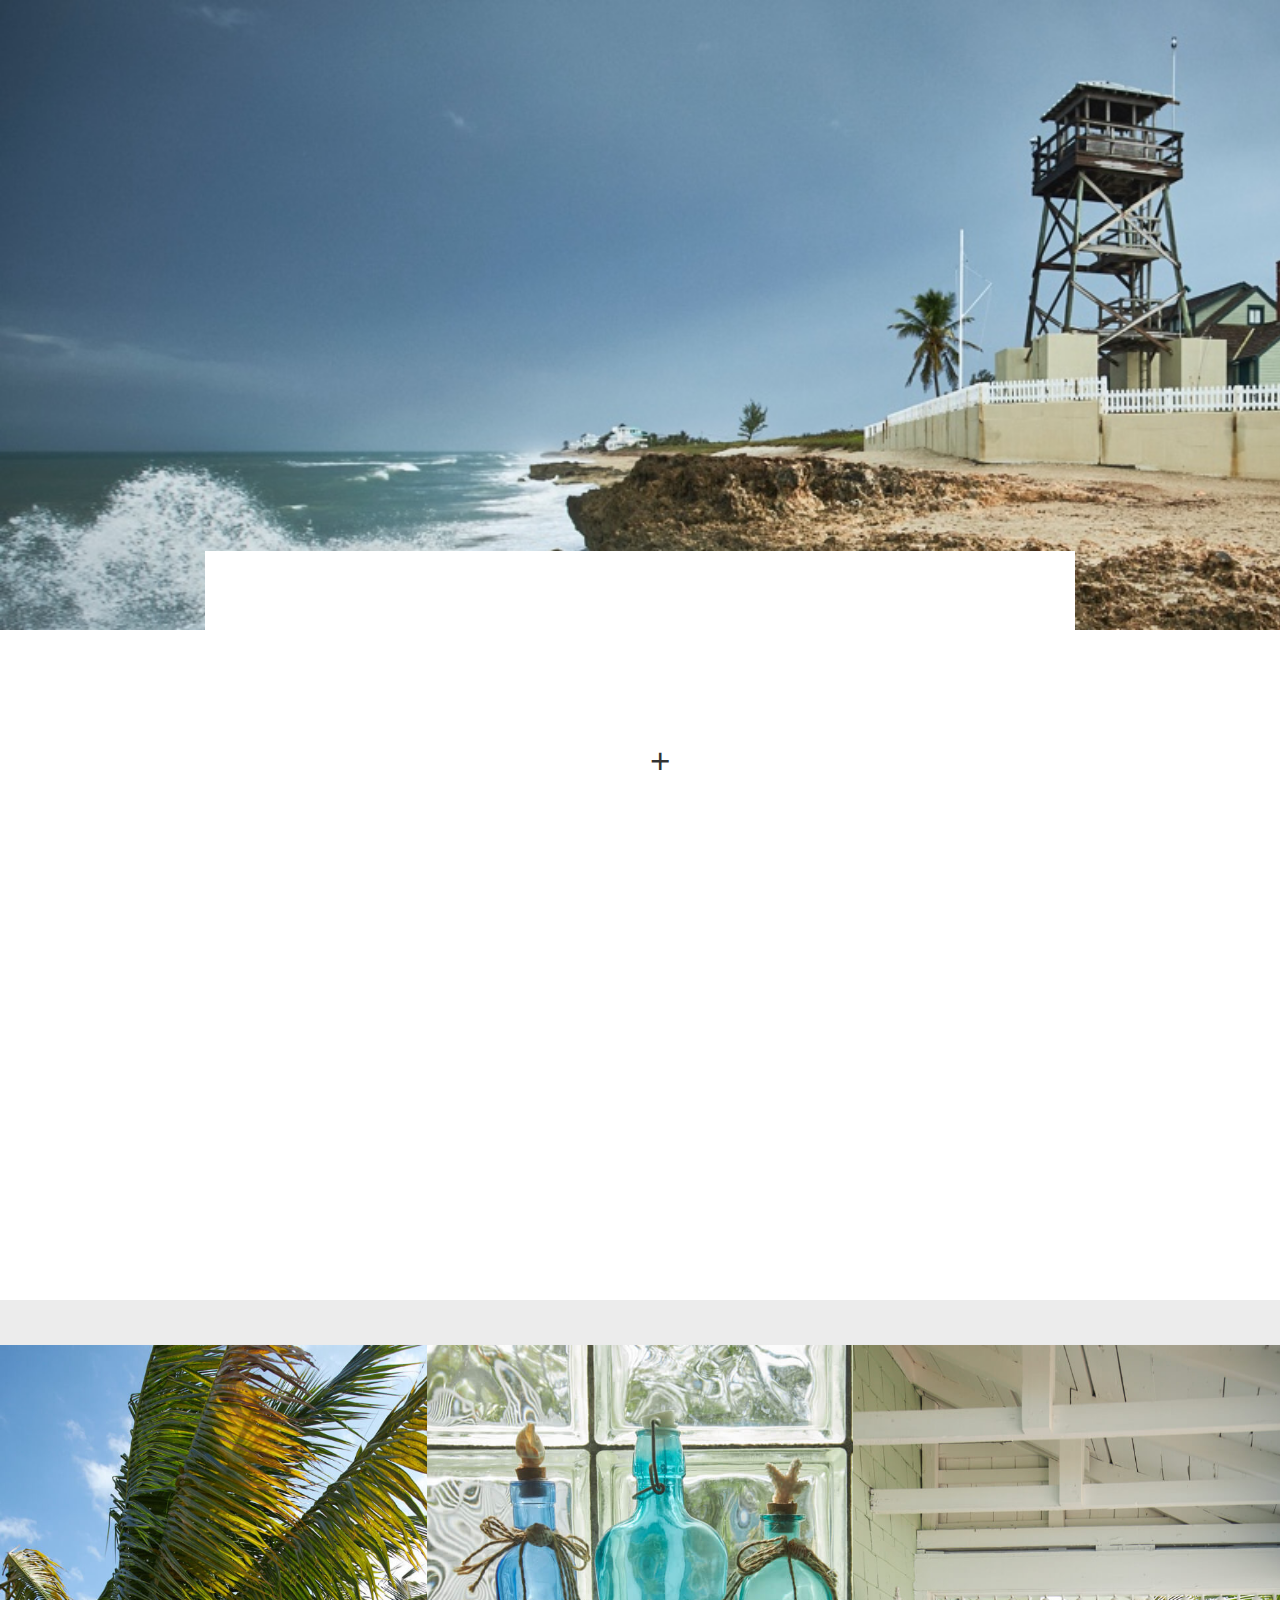
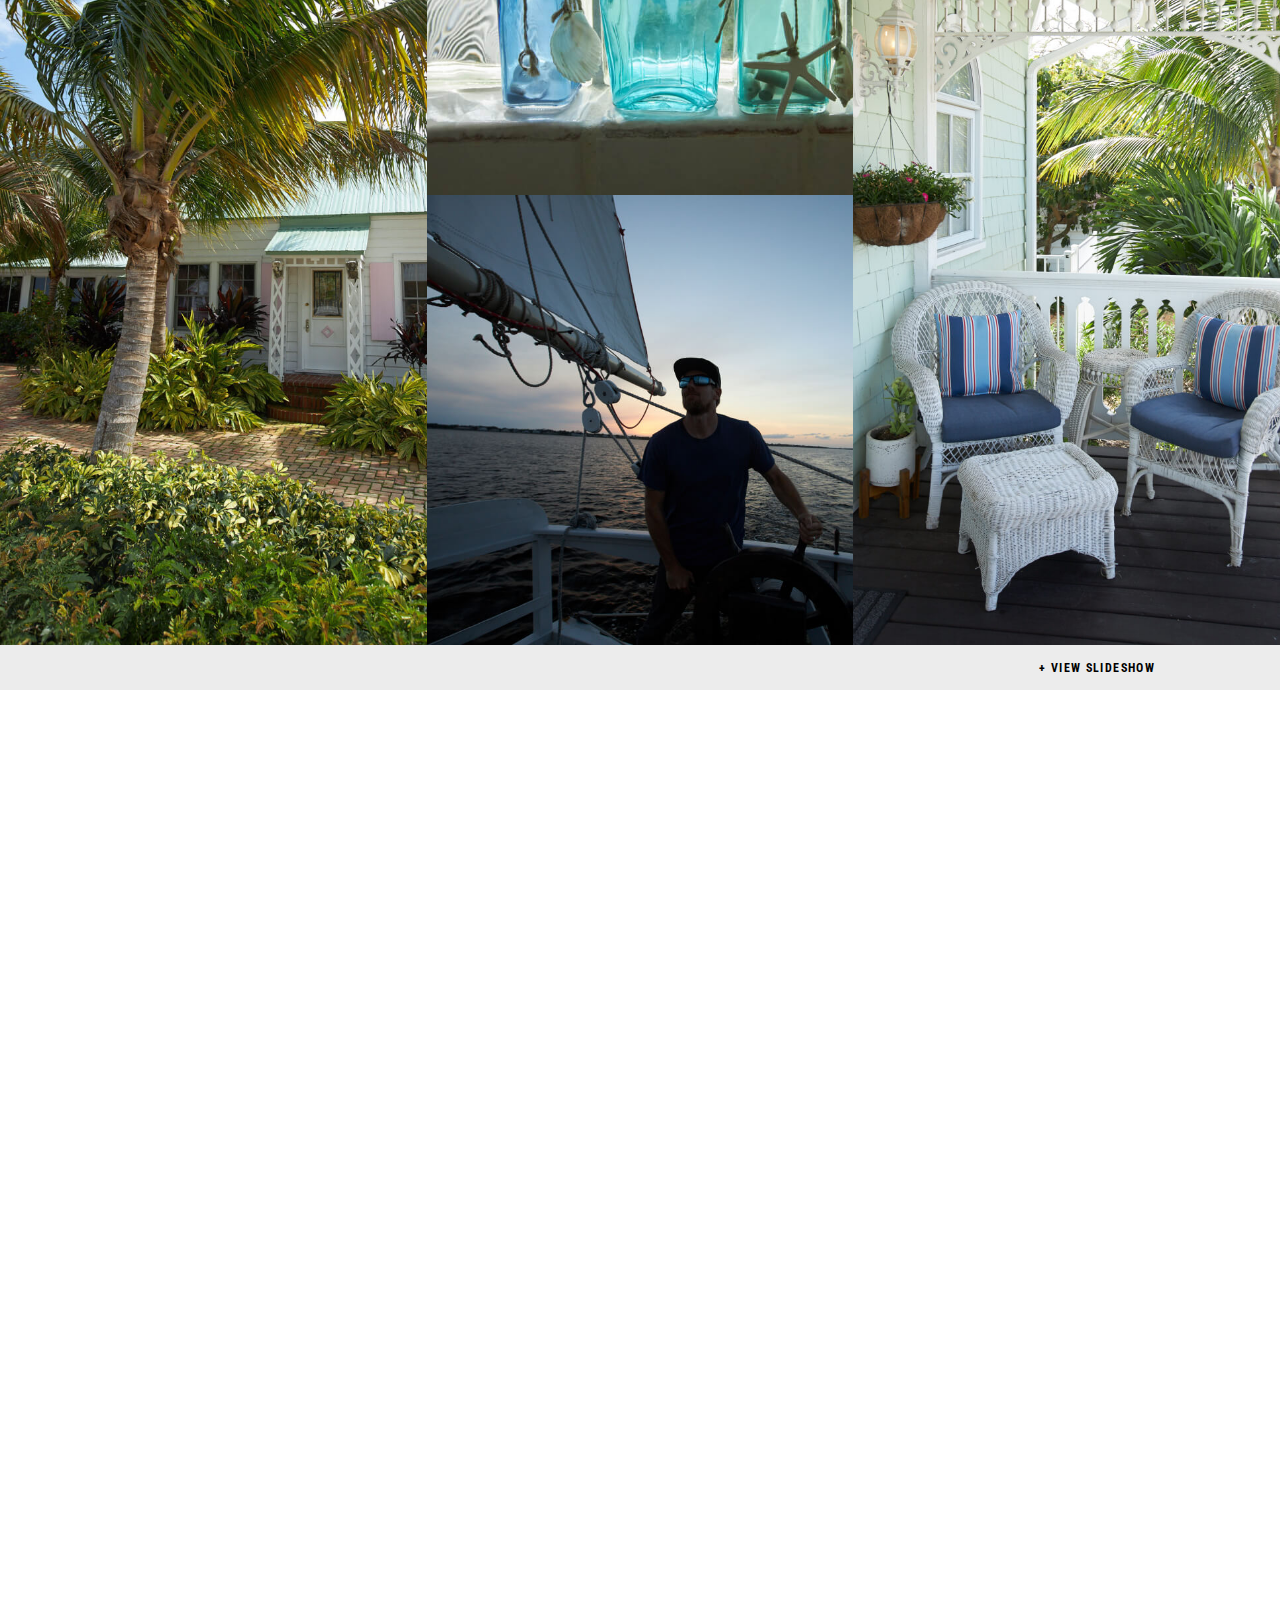
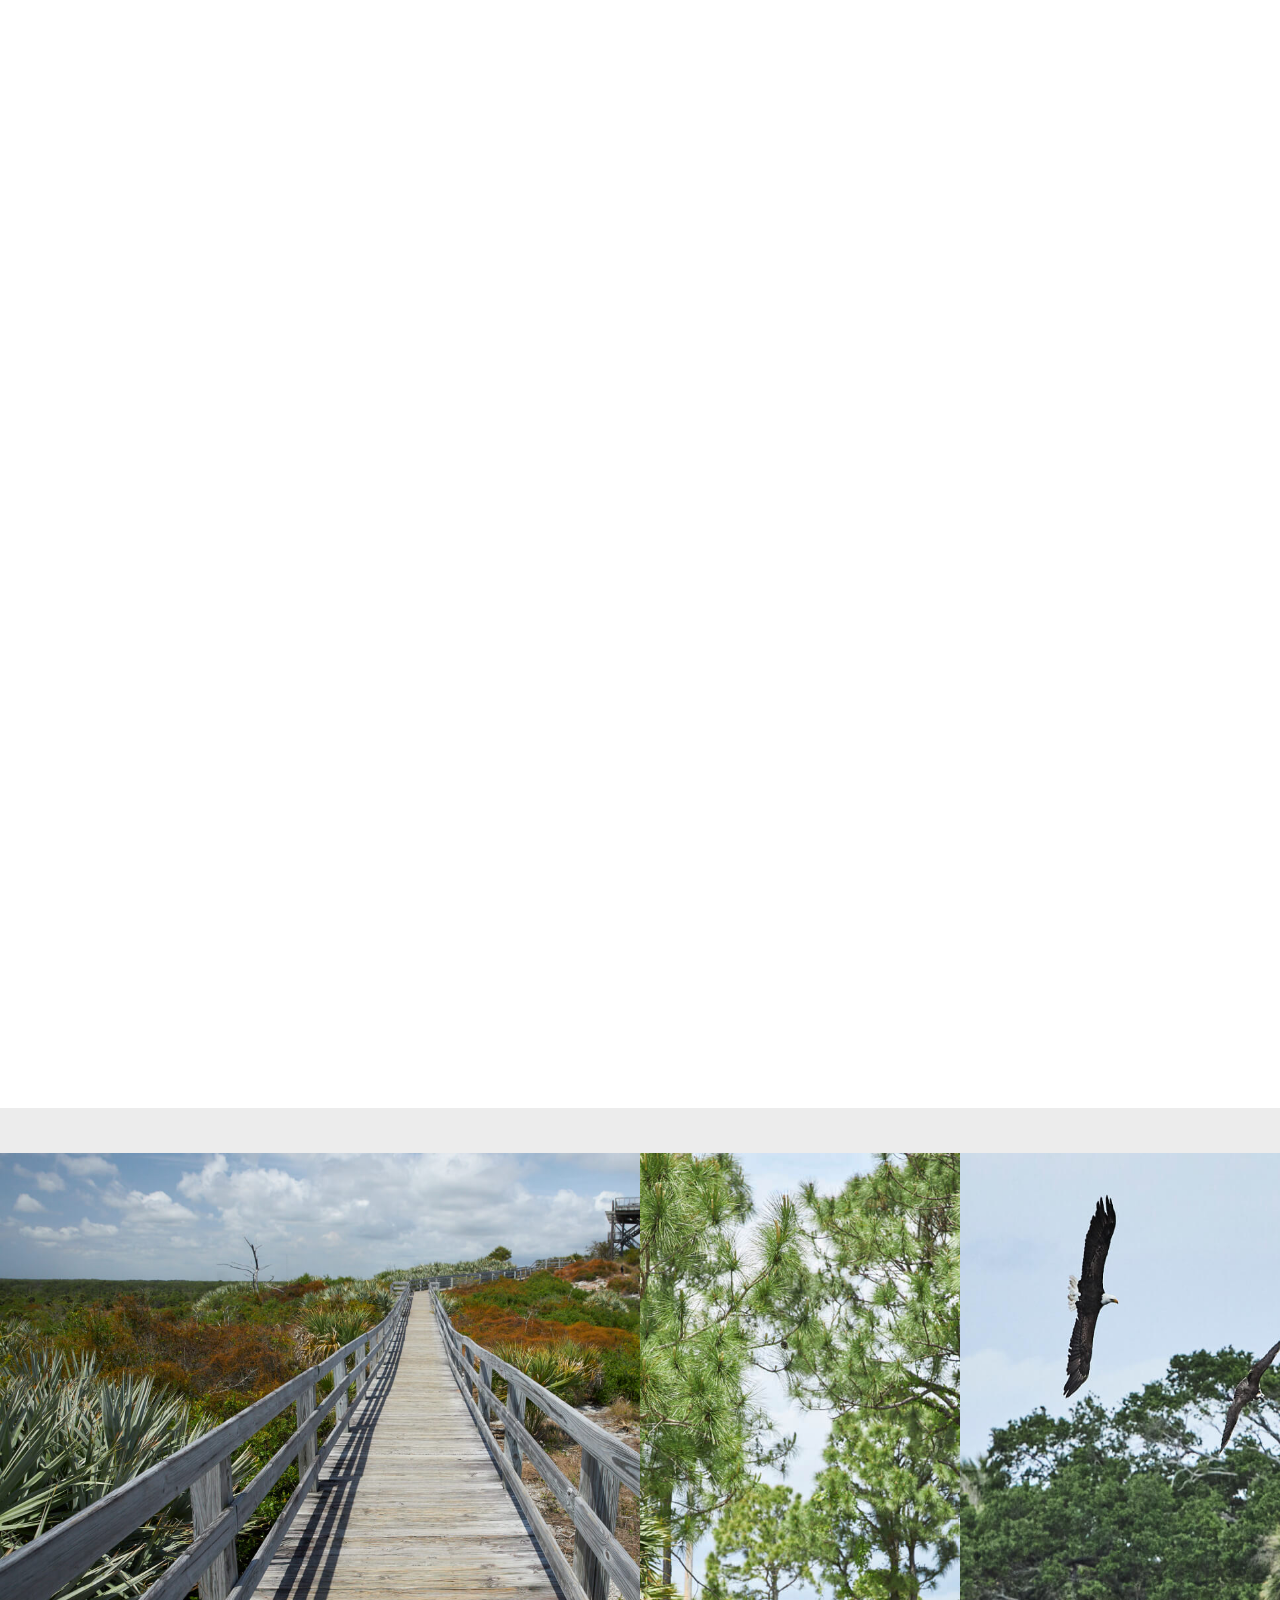
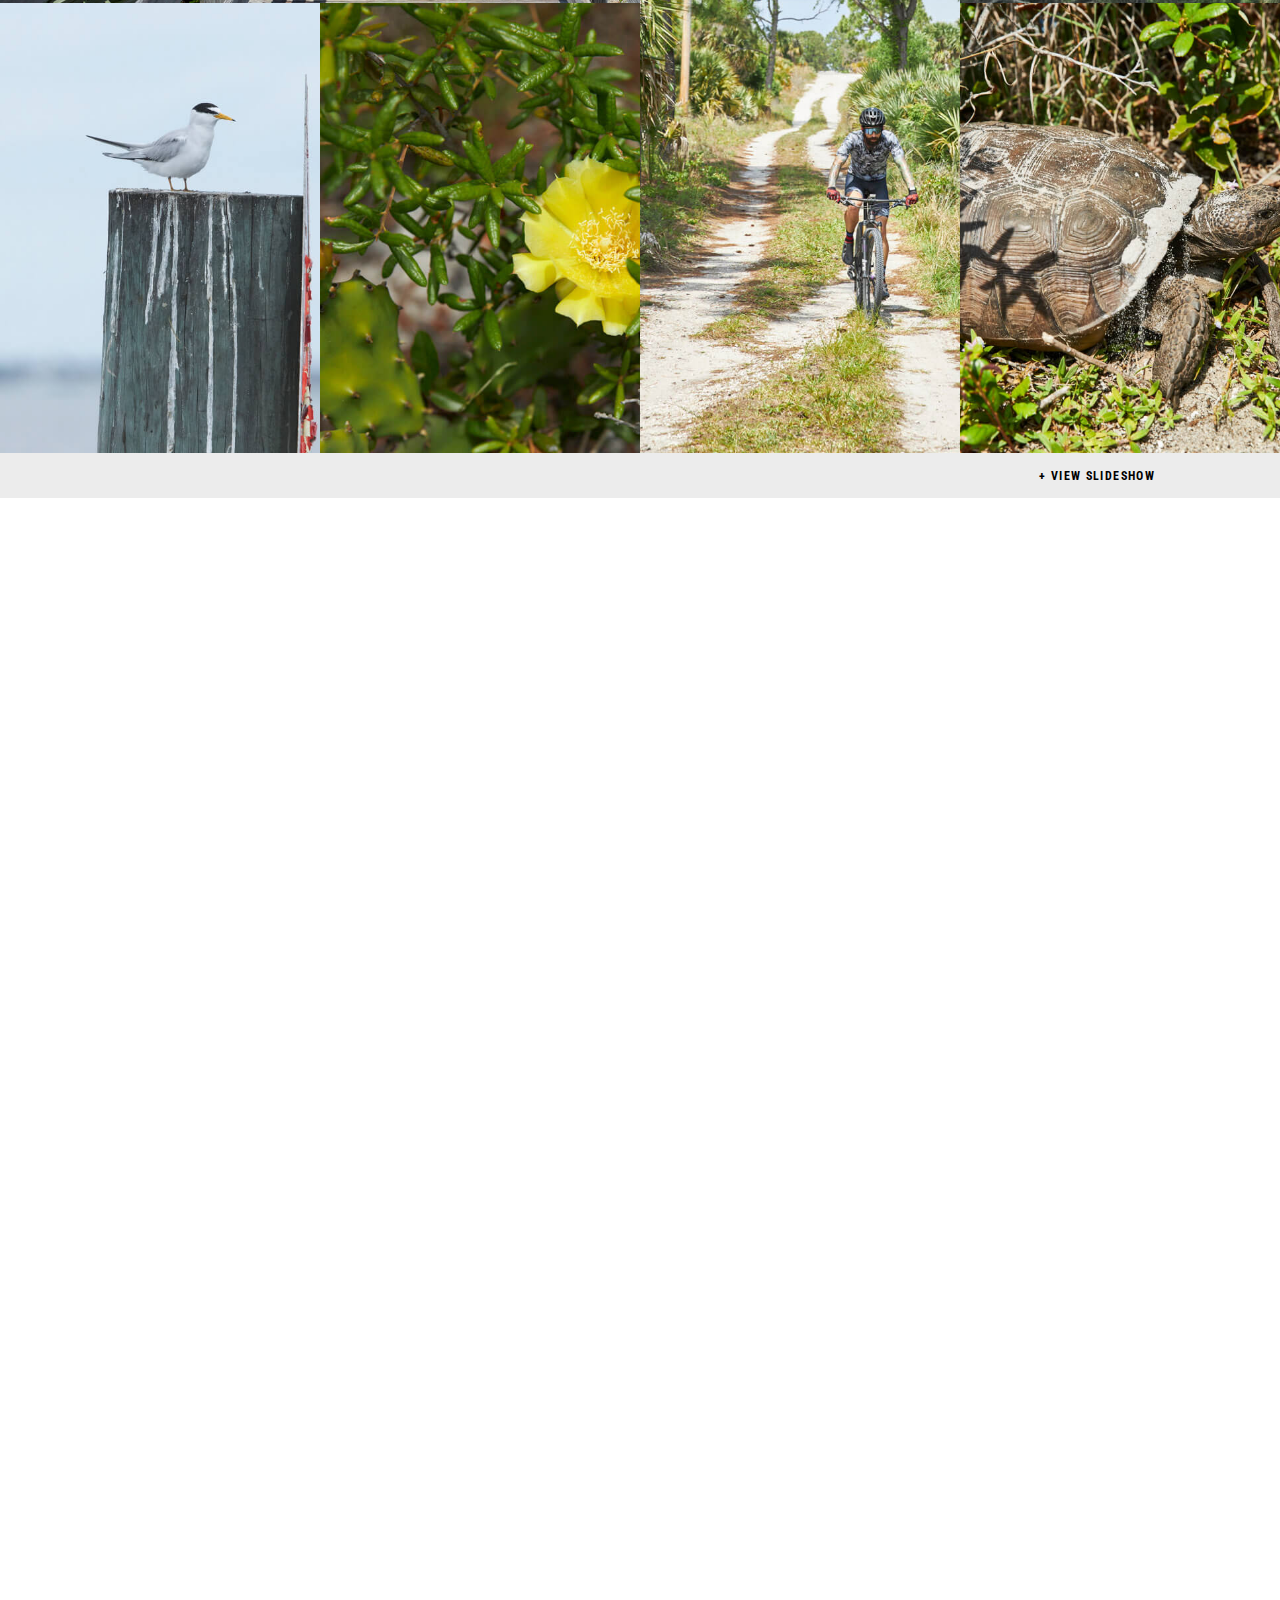
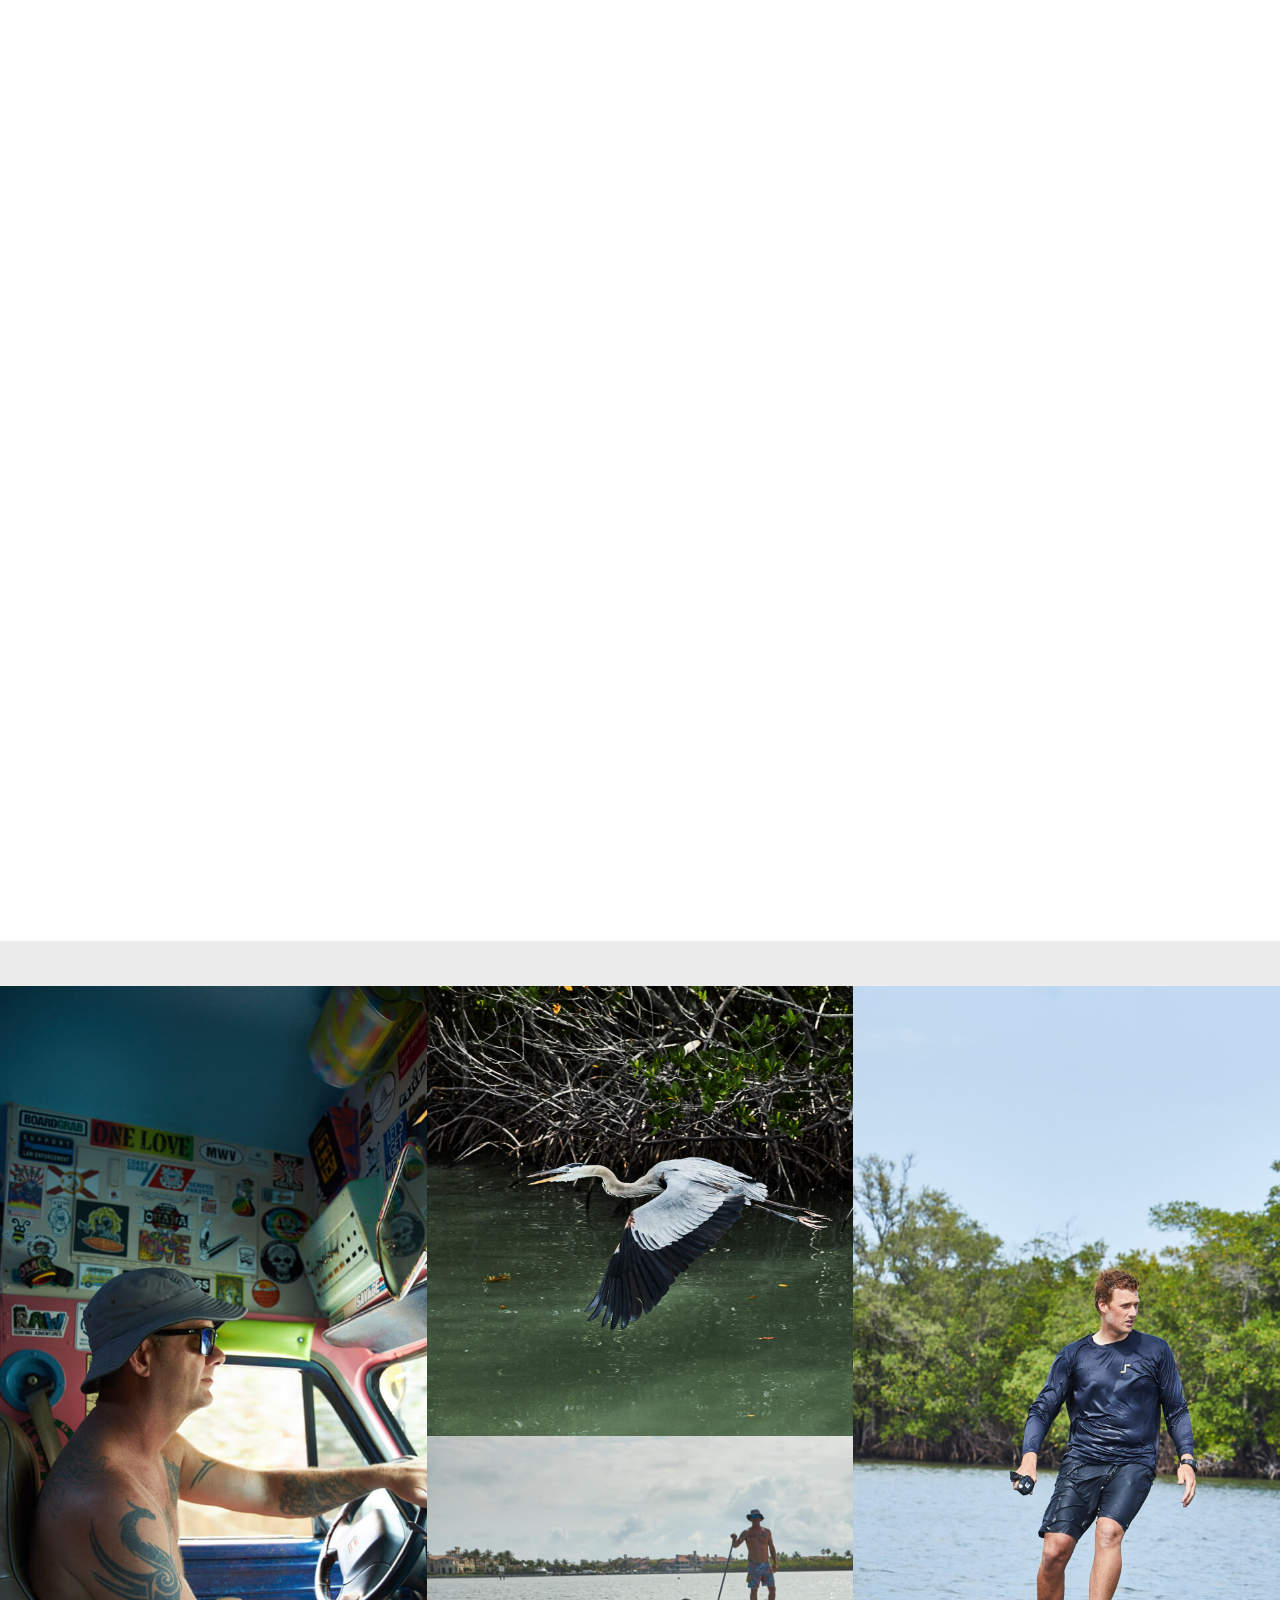
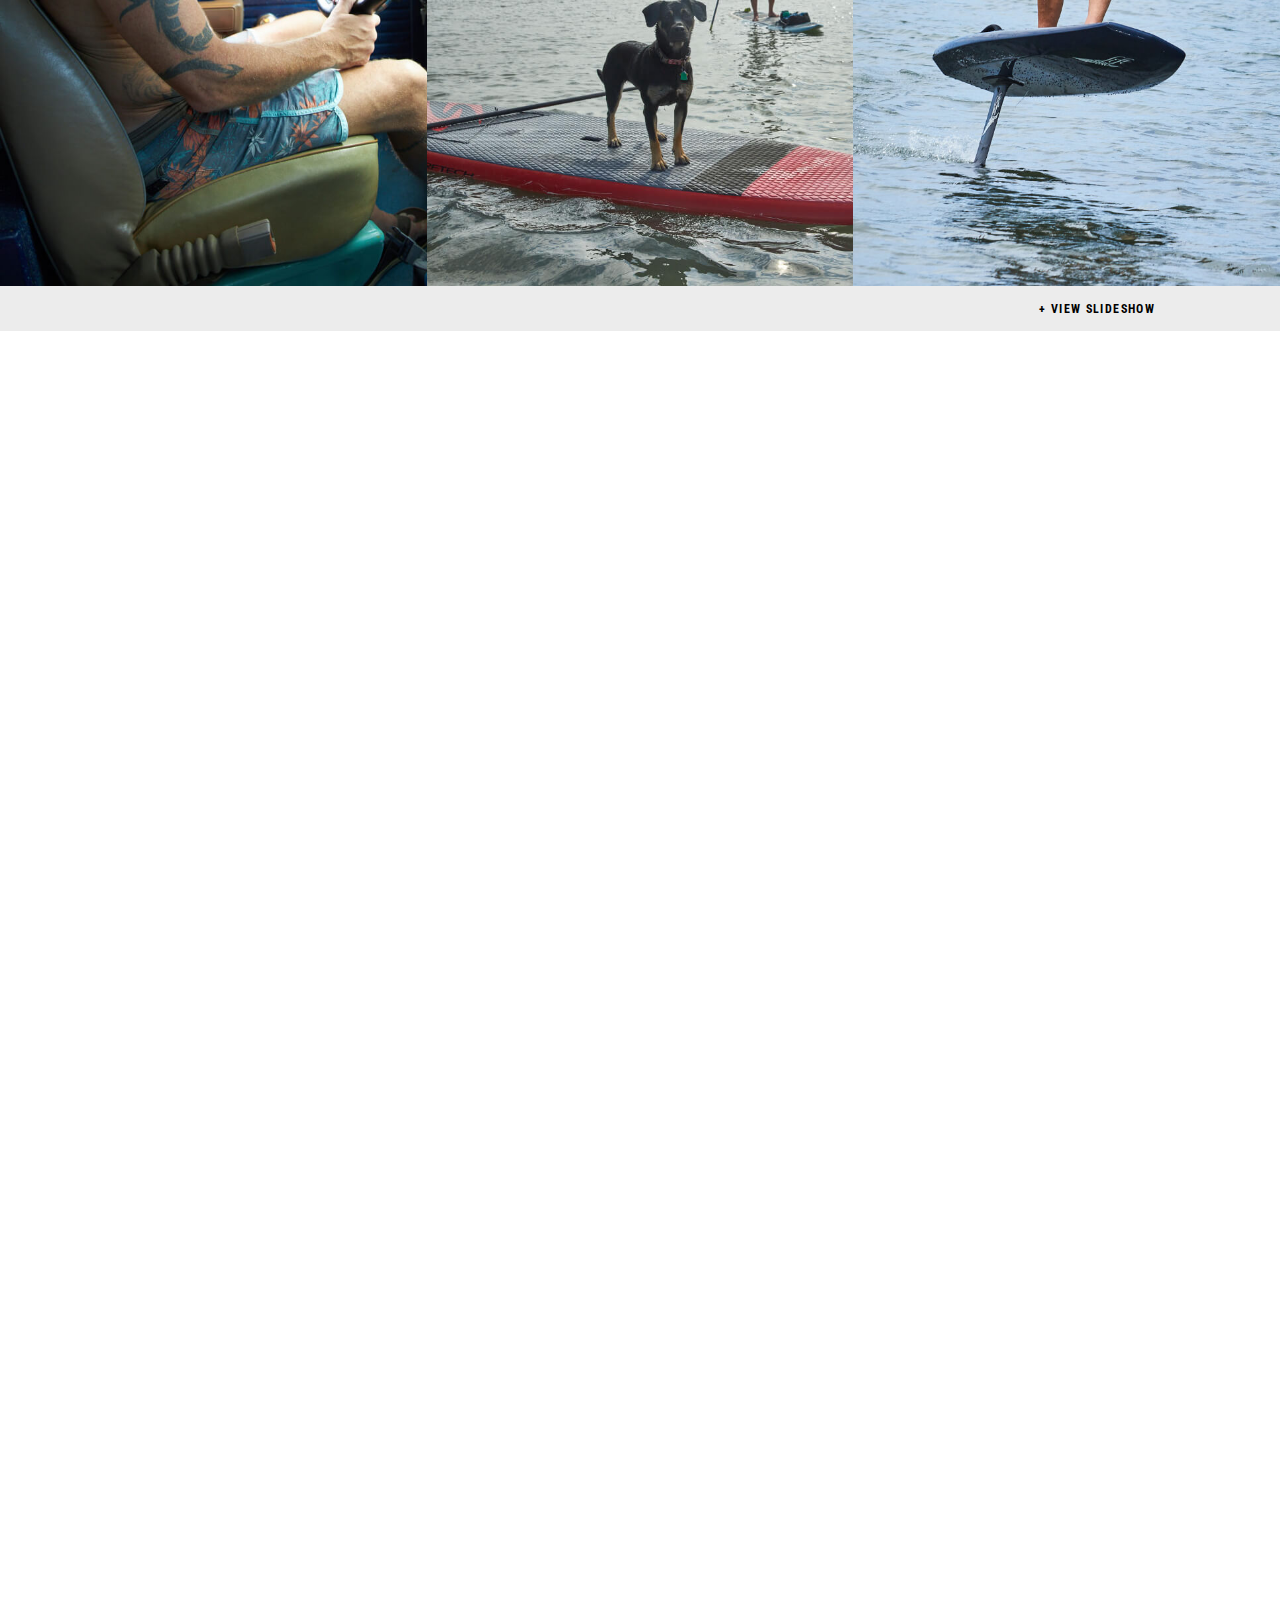
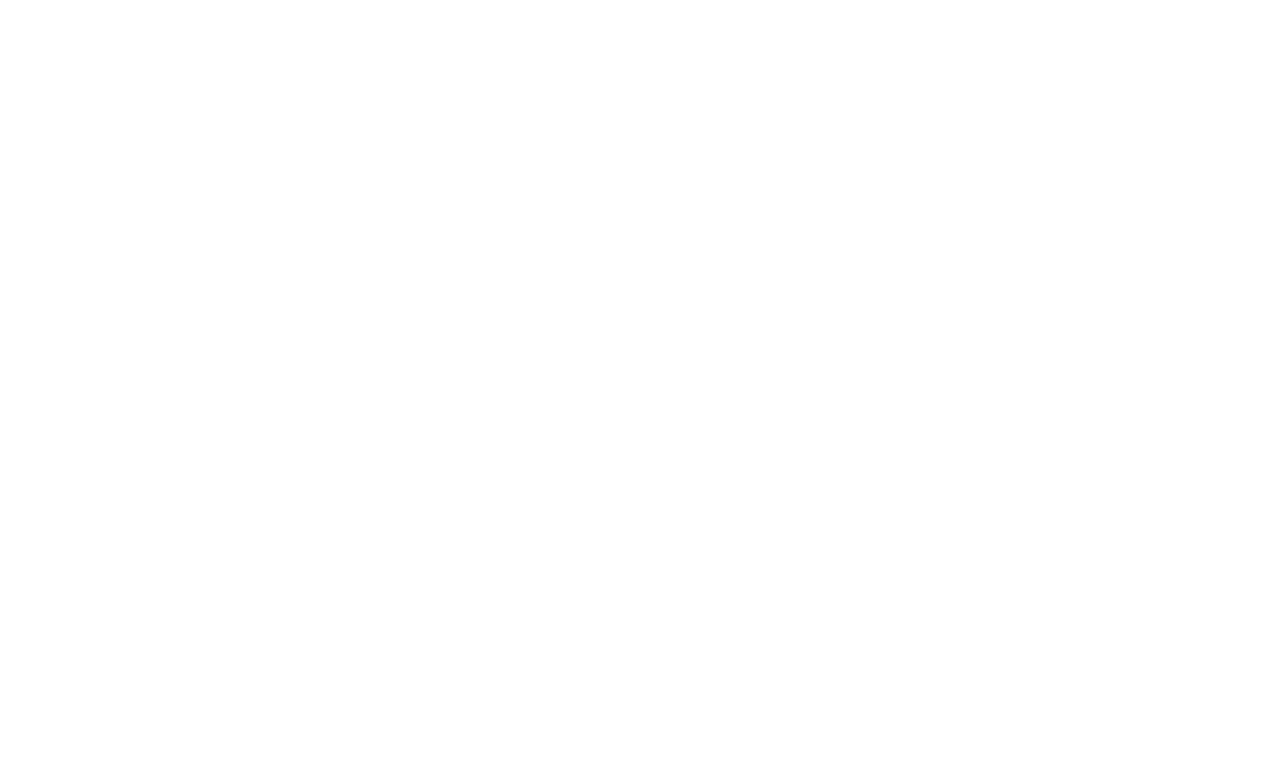
==== commit 036240b0: "changes done 21-May-2019" ====
--- a/index.html
+++ b/index.html
@@ -20,7 +20,11 @@
 <div id="silver-story">
     
     
-    <div class="home_banner animatedParent animateOnce" style="background-image: url(common/images/banner-img.jpg);"></div>
+    <div class="home_banner animatedParent animateOnce" style="background-image: url(common/images/banner-img.jpg);">
+    
+    	<a data-fancybox="gallery" class="overlay" href="common/images/banner-img.jpg" data-caption="Image Caption 1"></a>
+    
+    </div>
     
     <!--<video autoplay id="myVideo" loop muted=""><source src="http://thefoundry.nyc/dev/scotland/video/SCOTLAND2.mp4" type="video/mp4" /></video>-->
     
@@ -31,8 +35,8 @@
         	<h1><span class="animated fadeInUpShort delay-250">From East to West, I Adventured Through Martin County’s Unique Ecosystems</span></h1>
             
              <ul class="logos">
-               <li class="animatedParent animateOnce"><a class="animated fadeInLeftShort delay-500" href="#"><img src="common/images/martin-logo.png" alt="martin_logo"></a></li>
-               <li class="animatedParent animateOnce"><a class="animated fadeInRightShort delay-500" href="#"><img src="common/images/travel_leisure_logo.png" alt="travel_leisure_logo"></a></li>
+               <li class="animatedParent animateOnce"><a class="animated fadeInLeftShort delay-500" target="_blank" href="https://discovermartin.com/"><img src="common/images/martin-logo.png" alt="martin_logo"></a></li>
+               <li class="animatedParent animateOnce"><a class="animated fadeInRightShort delay-500" target="_blank" href="https://www.travelandleisure.com/"><img src="common/images/travel_leisure_logo.png" alt="travel_leisure_logo"></a></li>
             </ul>
             
             <ul class="social">
@@ -73,19 +77,19 @@
     
     <div class="content_row row4">
     
-    	<a data-fancybox="gallery" href="common/images/img1.jpg" data-caption="Image Caption 1" class="view">+ View Slideshow</a>
+    	<a href="#img2" class="view">+ View Slideshow</a>
     
     	<div class="column">
-        	<a data-fancybox="gallery" class="left" href="common/images/img1.jpg" data-caption="Image Caption 1" style="background-image: url(common/images/img1.jpg);"><img src="common/images/img1.jpg" alt=""></a>
-        </div>
-        
-        <div class="column">
-            <a data-fancybox="gallery" class="box" href="common/images/img2.jpg" data-caption="Image Caption 2" style="background-image: url(common/images/img2.jpg);"><img src="common/images/img2.jpg" alt=""></a>
-            <a data-fancybox="gallery" class="box" href="common/images/img3.jpg" data-caption="Image Caption 3" style="background-image: url(common/images/img3.jpg);"><img src="common/images/img3.jpg" alt=""></a>
-        </div>
-        
-        <div class="column">
-        	<a data-fancybox="gallery" class="right" href="common/images/img4.jpg" data-caption="Image Caption 4" style="background-image: url(common/images/img4.jpg);"><img src="common/images/img4.jpg" alt=""></a>
+        	<a id="img2" data-fancybox="gallery" class="left" href="common/images/img1.jpg" data-caption="Image Caption 2" style="background-image: url(common/images/img1.jpg);"><img src="common/images/img1.jpg" alt=""></a>
+        </div>
+        
+        <div class="column">
+            <a data-fancybox="gallery" class="box" href="common/images/img2.jpg" data-caption="Image Caption 3" style="background-image: url(common/images/img2.jpg);"><img src="common/images/img2.jpg" alt=""></a>
+            <a data-fancybox="gallery" class="box" href="common/images/img3.jpg" data-caption="Image Caption 4" style="background-image: url(common/images/img3.jpg);"><img src="common/images/img3.jpg" alt=""></a>
+        </div>
+        
+        <div class="column">
+        	<a data-fancybox="gallery" class="right" href="common/images/img4.jpg" data-caption="Image Caption 5" style="background-image: url(common/images/img4.jpg);"><img src="common/images/img4.jpg" alt=""></a>
         </div>
 
     </div>
@@ -94,11 +98,11 @@
     
     	<div class="wrapper animatedParent animateOnce">
         
-        	<p class="animated fadeInUpShort delay-250">Take the <a href="#">Old Colorado Inn</a> in downtown Stuart, for example. An unusual hotel, it’s composed of nearly half a dozen two-story historic bungalows that now act as guest houses. Every home is completely preserved down to the original Dade County pine floors, cedar beams, cozy attic nooks, and antique hardware. The proprietors here put me up in the Lyons House, which is the oldest house in Stuart and a Florida Literary Landmark. Named for longtime Stuart News editor Ernest Lyons, it gives literal meaning to the term “old school:” It was built in 1890 as the site of Stuart’s first schoolhouse. I immediately felt at home.</p>
+        	<p class="animated fadeInUpShort delay-250">Take the <a target="_blank" href="http://www.oldcoloradoinn.com/">Old Colorado Inn</a> in downtown Stuart, for example. An unusual hotel, it’s composed of nearly half a dozen two-story historic bungalows that now act as guest houses. Every home is completely preserved down to the original Dade County pine floors, cedar beams, cozy attic nooks, and antique hardware. The proprietors here put me up in the Lyons House, which is the oldest house in Stuart and a Florida Literary Landmark. Named for longtime Stuart News editor Ernest Lyons, it gives literal meaning to the term “old school:” It was built in 1890 as the site of Stuart’s first schoolhouse. I immediately felt at home.</p>
             
             <p class="animated fadeInUpShort delay-500">The Old Colorado Inn is officially the most enchanting place I’ve ever stayed. Florida, like many places in the world, occasionally bulldozes the authentic and whimsical for the shiny and new—or worse, attempts to replicate true character. This is wonderfully the opposite. </p>
             
-            <p class="animated fadeInUpShort delay-750">Downtown Stuart is super walkable, with delightful family-owned boutiques and restaurants—which makes it easy <a href="#">to live like a local</a>. Its free electric trolleys are also a fun transportation option and the best (and fastest!) way to get to Shepard Park on the St. Lucie River in time for a sunset sail on the historic <a href="#">Schooner Lily</a>. </p>
+            <p class="animated fadeInUpShort delay-750">Downtown Stuart is super walkable, with delightful family-owned boutiques and restaurants—which makes it easy <a target="_blank" href="https://discovermartin.com/likealocal/">to live like a local</a>. Its free electric trolleys are also a fun transportation option and the best (and fastest!) way to get to Shepard Park on the St. Lucie River in time for a sunset sail on the historic <a target="_blank" href="https://www.treasurecoastsailingadventures.com/">Schooner Lily</a>. </p>
             
             <p class="animated fadeInUpShort delay-1000">Passengers on this magnificent, fully restored vessel—originally built in the early ’70s to haul cargo between Maine and Martha’s Vineyard—come prepared. Upon boarding, coolers filled with wine, snacks, and more wine were unzipped and cups were passed around, making the entire evening feel more like a casual sail with friends than a tourist activity. Which makes sense because most of the passengers weren’t actually tourists; they were primarily snowbirds soaking up the last days of crisp Florida temperatures.</p>
         
@@ -108,6 +112,8 @@
     
     <div class="content_row row5 animatedParent animateOnce" style="background-image: url(common/images/img5.jpg);">
     
+    	<a data-fancybox="gallery" class="overlay" href="common/images/img5.jpg" data-caption="Image Caption 6"></a>
+    
     	<div class="content animated fadeInRightShort delay-250">
         
         	<h4>Almost 40 imperiled species depend on the 73 acres of protected land here for survival.</h4>
@@ -122,7 +128,7 @@
         
         	<p class="animated fadeInUpShort delay-250"><strong>The next morning</strong> my guide and I left bright and early for Hobe Sound, home of Blowing Rocks Preserve, Jonathan Dickinson State Park, Nathaniel P. Reed Hobe Sound National Wildlife Refuge, and Jupiter Island, one of the most beautiful Florida neighborhoods I’ve ever seen. Jupiter Island is accessed via Bridge Road, which is completely covered in a breathtaking natural canopy courtesy of the banyan trees that line both sides.</p>
 
-			<p class="animated fadeInUpShort delay-500"><a href="#">Blowing Rocks Preserve</a> is a protected stretch of limestone shore distinguished by the giant waves that crash against it. Managed by the <a href="#">Nature Conservancy</a>, it’s the largest Anastasia limestone shoreline on the Atlantic Coast. But the numbers only tell half the story.  The area’s stats are undeniably impressive: Almost 40 imperiled species depend on these 73 acres of protected land for survival. Upwards of 25,000 invasive plants have either been treated or removed to conserve the area. It’s the largest Anastasia limestone shoreline on the Atlantic Coast. </p>
+			<p class="animated fadeInUpShort delay-500"><a target="_blank" href="https://www.nature.org/en-us/get-involved/how-to-help/places-we-protect/blowing-rocks-preserve/">Blowing Rocks Preserve</a> is a protected stretch of limestone shore distinguished by the giant waves that crash against it. Managed by the <a target="_blank" href="https://www.nature.org/en-us/">Nature Conservancy</a>, it’s the largest Anastasia limestone shoreline on the Atlantic Coast. But the numbers only tell half the story.  The area’s stats are undeniably impressive: Almost 40 imperiled species depend on these 73 acres of protected land for survival. Upwards of 25,000 invasive plants have either been treated or removed to conserve the area. It’s the largest Anastasia limestone shoreline on the Atlantic Coast. </p>
         
         </div>
     
@@ -130,23 +136,23 @@
     
     <div class="content_row row6">
     
-    	<a data-fancybox="gallery1" href="common/images/img6.jpg" data-caption="Image Caption 1" class="view">+ View Slideshow</a>
+    	<a href="#img7" class="view">+ View Slideshow</a>
     
     	<div class="left">
         
-        	<a data-fancybox="gallery1" href="common/images/img6.jpg" data-caption="Image Caption 1" class="column" style="background-image: url(common/images/img6.jpg);"><img src="common/images/img6.jpg" alt=""></a>
-            
-            <a data-fancybox="gallery1" href="common/images/img7.jpg" data-caption="Image Caption 2" class="box" style="background-image: url(common/images/img7.jpg);"><img src="common/images/img7.jpg" alt=""></a>
-            <a data-fancybox="gallery1" href="common/images/img8.jpg" data-caption="Image Caption 3" class="box" style="background-image: url(common/images/img8.jpg);"><img src="common/images/img8.jpg" alt=""></a>
+        	<a id="img7" data-fancybox="gallery" href="common/images/img6.jpg" data-caption="Image Caption 7" class="column" style="background-image: url(common/images/img6.jpg);"><img src="common/images/img6.jpg" alt=""></a>
+            
+            <a data-fancybox="gallery" href="common/images/img7.jpg" data-caption="Image Caption 8" class="box" style="background-image: url(common/images/img7.jpg);"><img src="common/images/img7.jpg" alt=""></a>
+            <a data-fancybox="gallery" href="common/images/img8.jpg" data-caption="Image Caption 9" class="box" style="background-image: url(common/images/img8.jpg);"><img src="common/images/img8.jpg" alt=""></a>
         
         </div>
         
         <div class="right">
         
-        	<a data-fancybox="gallery1" href="common/images/img9.jpg" data-caption="Image Caption 4" class="box1" style="background-image: url(common/images/img9.jpg);"><img src="common/images/img9.jpg" alt=""></a>
+        	<a data-fancybox="gallery" href="common/images/img9.jpg" data-caption="Image Caption 10" class="box1" style="background-image: url(common/images/img9.jpg);"><img src="common/images/img9.jpg" alt=""></a>
             <div class="box2">
-                <a data-fancybox="gallery1" href="common/images/img10.jpg" data-caption="Image Caption 5" class="box3" style="background-image: url(common/images/img10.jpg);"><img src="common/images/img10.jpg" alt=""></a>
-                <a data-fancybox="gallery1" href="common/images/img11.jpg" data-caption="Image Caption 6" class="box3" style="background-image: url(common/images/img11.jpg);"><img src="common/images/img11.jpg" alt=""></a>
+                <a data-fancybox="gallery" href="common/images/img10.jpg" data-caption="Image Caption 11" class="box3" style="background-image: url(common/images/img10.jpg);"><img src="common/images/img10.jpg" alt=""></a>
+                <a data-fancybox="gallery" href="common/images/img11.jpg" data-caption="Image Caption 12" class="box3" style="background-image: url(common/images/img11.jpg);"><img src="common/images/img11.jpg" alt=""></a>
             </div>
         
         </div>
@@ -157,9 +163,9 @@
     
     	<div class="wrapper animatedParent animateOnce">
         
-        	<p class="animated fadeInUpShort delay-250"><a href="#">Nathaniel P. Reed Hobe Sound National Wildlife Refuge</a> contains the largest contiguous section of undeveloped beach in southeastern Florida and is considered one of the most productive sea turtle nesting areas in the southeastern United States. The refuge is a sanctuary for nearly 40 species listed as either threatened, endangered, or of special concern. It is also an oasis for people who wish to experience what the early days of Florida must have been like. This biodiversity is supported by a large remnant of sand pine scrub, nearly 10 miles of mangrove communities along the Indian River Lagoon, and 3.5 miles of Atlantic Ocean beach. The beauty and uniqueness of Nathaniel P. Reed Hobe Sound National Wildlife Refuge inspires others to protect our wild places for future generations.</p>
-
-			<p class="animated fadeInUpShort delay-500"><a href="#">Jonathan Dickinson State Park</a> is the largest park in southeast Florida and was our second stop of the day. Its twisty Florida pines and winding, secluded paths can be explored on foot, bike, or even horseback, but one of the best ways to see it all is to hike the set of stairs that weaves through sand pine scrub to Hobe Mountain Tower, which at at 86 feet above sea level, is the “highest natural point south of Lake Okeechobee”. At the top, there’s a panoramic view of the Atlantic, Intracoastal Waterway, Jupiter Island, and of course the massive park itself.</p>
+        	<p class="animated fadeInUpShort delay-250"><a target="_blank" href="https://www.fws.gov/refuge/Hobe_Sound/about_the_refuge.html">Nathaniel P. Reed Hobe Sound National Wildlife Refuge</a> contains the largest contiguous section of undeveloped beach in southeastern Florida and is considered one of the most productive sea turtle nesting areas in the southeastern United States. The refuge is a sanctuary for nearly 40 species listed as either threatened, endangered, or of special concern. It is also an oasis for people who wish to experience what the early days of Florida must have been like. This biodiversity is supported by a large remnant of sand pine scrub, nearly 10 miles of mangrove communities along the Indian River Lagoon, and 3.5 miles of Atlantic Ocean beach. The beauty and uniqueness of Nathaniel P. Reed Hobe Sound National Wildlife Refuge inspires others to protect our wild places for future generations.</p>
+
+			<p class="animated fadeInUpShort delay-500"><a href="https://www.floridastateparks.org/parks-and-trails/jonathan-dickinson-state-park" target="_blank">Jonathan Dickinson State Park</a> is the largest park in southeast Florida and was our second stop of the day. Its twisty Florida pines and winding, secluded paths can be explored on foot, bike, or even horseback, but one of the best ways to see it all is to hike the set of stairs that weaves through sand pine scrub to Hobe Mountain Tower, which at at 86 feet above sea level, is the “highest natural point south of Lake Okeechobee”. At the top, there’s a panoramic view of the Atlantic, Intracoastal Waterway, Jupiter Island, and of course the massive park itself.</p>
 
 			<p class="animated fadeInUpShort delay-750">There won’t be a high-rise in sight to obstruct your view, since a Martin County ordinance says no structure can be above four stories.</p>
         
@@ -169,6 +175,8 @@
     
     <div class="content_row row5 animatedParent animateOnce" style="background-image: url(common/images/img12.jpg);">
     
+    	<a data-fancybox="gallery" class="overlay" href="common/images/img12.jpg" data-caption="Image Caption 13"></a>
+    
     	<div class="content animated fadeInRightShort delay-250">
         
         	<h4>Without ecology, we have no economy.</h4>
@@ -181,7 +189,7 @@
     
     	<div class="wrapper animatedParent animateOnce">
         
-        	<p class="animated fadeInUpShort delay-250">The last activity of the day was an ecology cruise with passionate wildlife guru and educator Captain Nancy Beaver. Founder of <a href="#">Sunshine Wildlife Tours</a>, she has more than two decades’ worth of experience on Indian River Lagoon, the most biodiverse estuary in the Northern Hemisphere.</p>
+        	<p class="animated fadeInUpShort delay-250">The last activity of the day was an ecology cruise with passionate wildlife guru and educator Captain Nancy Beaver. Founder of <a href="http://www.sunshinewildlifetours.com/" target="_blank">Sunshine Wildlife Tours</a>, she has more than two decades’ worth of experience on Indian River Lagoon, the most biodiverse estuary in the Northern Hemisphere.</p>
  
 			<p class="animated fadeInUpShort delay-500">We had barely launched her 35' pontoon boat “Sirenia” when she started reeling off facts about the area. One of her most notable lessons was that Martin County is one of the first counties in the state to issue a fertilizer ordinance. This means the magnificent waterfront homes, with equally magnificent lawns, are forbidden from using toxic herbicides like nitrogen or phosphorus during the months of May-September. This keeps runoff from polluting the lagoons and the 4,000+ species that live in them.</p>
 
@@ -195,19 +203,19 @@
     
     <div class="content_row row4">
     
-    	<a data-fancybox="gallery2" href="common/images/img13.jpg" data-caption="Image Caption 1" class="view">+ View Slideshow</a>
+    	<a href="#img14" class="view">+ View Slideshow</a>
     
     	<div class="column">
-        	<a data-fancybox="gallery2" class="left" href="common/images/img13.jpg" data-caption="Image Caption 1" style="background-image: url(common/images/img13.jpg);"><img src="common/images/img13.jpg" alt=""></a>
-        </div>
-        
-        <div class="column">
-            <a data-fancybox="gallery2" class="box" href="common/images/img14.jpg" data-caption="Image Caption 2" style="background-image: url(common/images/img14.jpg);"><img src="common/images/img14.jpg" alt=""></a>
-            <a data-fancybox="gallery2" class="box" href="common/images/img15.jpg" data-caption="Image Caption 3" style="background-image: url(common/images/img15.jpg);"><img src="common/images/img15.jpg" alt=""></a>
-        </div>
-        
-        <div class="column">
-        	<a data-fancybox="gallery2" class="right" href="common/images/img16.jpg" data-caption="Image Caption 4" style="background-image: url(common/images/img16.jpg);"><img src="common/images/img16.jpg" alt=""></a>
+        	<a id="img14" data-fancybox="gallery" class="left" href="common/images/img13.jpg" data-caption="Image Caption 14" style="background-image: url(common/images/img13.jpg);"><img src="common/images/img13.jpg" alt=""></a>
+        </div>
+        
+        <div class="column">
+            <a data-fancybox="gallery" class="box" href="common/images/img14.jpg" data-caption="Image Caption 15" style="background-image: url(common/images/img14.jpg);"><img src="common/images/img14.jpg" alt=""></a>
+            <a data-fancybox="gallery" class="box" href="common/images/img15.jpg" data-caption="Image Caption 16" style="background-image: url(common/images/img15.jpg);"><img src="common/images/img15.jpg" alt=""></a>
+        </div>
+        
+        <div class="column">
+        	<a data-fancybox="gallery" class="right" href="common/images/img16.jpg" data-caption="Image Caption 17" style="background-image: url(common/images/img16.jpg);"><img src="common/images/img16.jpg" alt=""></a>
         </div>
 
     </div>
@@ -218,9 +226,9 @@
         
         	<p class="animated fadeInUpShort delay-250"><strong>On my third and final day,</strong> I bid farewell to my beloved Lyons House and made my way over to the Hutchinson Island Marriott. This unique resort offers a wide array of activities from an 18-hole executive golf course, tennis, a mini spa, and a 77-slip marina. Situated on 200-acres, it’s bordered by the Atlantic Ocean beaches and Intracoastal Waterway.</p>
 
-			<p class="animated fadeInUpShort delay-500">There, the coolest school bus that has ever graced the road arrived to take us out on a morning paddle. Salvaged from a junkyard, the Ohana Bus is plastered with bright colors, psychedelic stickers, and even a disco ball.</p>
-
-			<p class="animated fadeInUpShort delay-750">Josh, one of Ohana Bus’s founders (and a former member of the U.S. Coast Guard) is everything you want in a paddleboard instructor: salty, barefoot, and adorned with tattoos and surfing scars. He immediately put me at ease, making me forget I hadn’t been on a paddleboard in years. We proceeded to SUP through mangroves and sandbars, and I am proud to report that I didn’t fall once. But there was plenty of that to come in the more adrenaline-filled activity of the day: conquering the EFoil with Next Level Watersports.</p> 
+			<p class="animated fadeInUpShort delay-500">There, the coolest school bus that has ever graced the road arrived to take us out on a morning paddle. Salvaged from a junkyard, the <a target="_blank" href="https://www.theohanabus.com/">Ohana Bus</a> is plastered with bright colors, psychedelic stickers, and even a disco ball.</p>
+
+			<p class="animated fadeInUpShort delay-750">Josh, one of Ohana Bus’s founders (and a former member of the U.S. Coast Guard) is everything you want in a paddleboard instructor: salty, barefoot, and adorned with tattoos and surfing scars. He immediately put me at ease, making me forget I hadn’t been on a paddleboard in years. We proceeded to SUP through mangroves and sandbars, and I am proud to report that I didn’t fall once. But there was plenty of that to come in the more adrenaline-filled activity of the day: conquering the EFoil with <a target="_blank" href="https://nlwatersports.com/">Next Level Watersports</a>.</p> 
 
 			<p class="animated fadeInUpShort delay-1000">Let it be known, I elected to do this. I read about this revolutionary electric powered hydrofoil that essentially helps you fly on the water like a magic carpet and jumped at the chance to try it. </p>
         
@@ -230,6 +238,8 @@
     
     <div class="content_row row5 animatedParent animateOnce" style="background-image: url(common/images/img17.jpg);">
     
+    	<a data-fancybox="gallery" class="overlay" href="common/images/img17.jpg" data-caption="Image Caption 18"></a>
+    
     	<div class="content animated fadeInRightShort delay-250">
         
         	<h4>The energy was intoxicating. I wanted to be part of it forever; this microcosm of Martin County.</h4>
@@ -248,7 +258,7 @@
 
 			<p class="animated fadeInUpShort delay-750">It’s easy to get down and feel that beautiful places like Martin County are dwindling because of how we (humans, that is) are treating our planet. But this trip showed me that Florida is thriving not in spite of human involvement—it’s thriving because of it. Martin County proves that we can preserve the world by working together to let it be.</p>
 
-			<p class="animated fadeInUpShort delay-1000"><em>Start planning your own Martin County adventure <a href="#">here</a>. </em></p>
+			<p class="animated fadeInUpShort delay-1000"><em>Start planning your own Martin County adventure <a target="_blank" href="https://discovermartin.com/">here</a>. </em></p>
         
         </div>
     
@@ -259,6 +269,14 @@
 <script src="common/js/1.12.2.min.js"></script>
 <script src="common/js/css3-animate-it.js"></script>
 <script src="common/js/jquery.fancybox.min.js"></script>
-
+<script type="text/javascript">
+ jQuery(document).ready(function() {
+    jQuery('.view').click(function(e) {
+     e.preventDefault();   
+    var cur_el = jQuery(this).attr('href');
+    jQuery(cur_el).trigger('click');
+    });
+ });   
+</script>
 </body>
 </html>
--- a/common/css/style.css
+++ b/common/css/style.css
@@ -65,6 +65,7 @@
 /* silver-story */
 #silver-story { padding-bottom: 15px; max-width: 100%; margin: auto; position: relative; overflow: hidden; }
 #silver-story .home_banner { width: 100%; height: 70vh; overflow: hidden; background-size: cover; background-attachment: fixed; }
+#silver-story a.overlay { width: 100%; height: 100%; position: absolute; top: 0; left: 0; }
 
 #silver-story .content_row.row1 .wrapper { max-width: 870px; }
 #silver-story h1 { padding: 44px 20px 5px; margin-top: -79px; text-align: center; font-size: 45px; font-weight: 400; color: #000000; line-height: 53px; font-family: 'freightdisp_probold'; background: #fff; }
@@ -92,29 +93,29 @@
 #silver-story .content_row.row2 blockquote a { color: #828282; text-decoration: underline; }
 #silver-story .content_row.row2 blockquote a:hover { text-decoration: none; }
 
-#silver-story .content_row.row4 .left { width: 100%; height: calc(80vh); float: left; background-repeat: no-repeat; background-size: cover; }
-#silver-story .content_row.row4 .box { width: 100%; height: 40vh; float: left; background-repeat: no-repeat; background-size: cover; }
-#silver-story .content_row.row4 .right { width: 100%; height: calc(80vh); float: left; background-repeat: no-repeat; background-size: cover; }
+#silver-story .content_row.row4 .left { width: 100%; height: calc(100vh); float: left; background-repeat: no-repeat; background-size: cover; }
+#silver-story .content_row.row4 .box { width: 100%; height: 50vh; float: left; background-repeat: no-repeat; background-size: cover; }
+#silver-story .content_row.row4 .right { width: 100%; height: calc(100vh); float: left; background-repeat: no-repeat; background-size: cover; }
 #silver-story .content_row.row4 .column { width: 33.33%; float: left; }
 #silver-story .content_row.row4 { padding: 45px 0; margin-bottom: 46px; margin-top: 37px; overflow: hidden; position: relative; background: #ececec; }
 #silver-story .content_row.row4 .view { padding: 14px 0 15px; margin-right: 125px; float: right; font-size: 12px; font-weight: 700; letter-spacing: 1.37px; color: #000; text-transform: uppercase; font-family: 'Roboto Condensed', sans-serif; position: absolute; right: 0; bottom: 0; }
 #silver-story .content_row.row4 .view:hover { color: #007bc4; }
 #silver-story .content_row.row4 img, #silver-story .content_row.row6 img { display: none; }
 
-#silver-story .content_row.row5 { margin-top: 37px; margin-bottom: 45px; height: 80vh; background-attachment: fixed; background-size: cover; background-repeat: no-repeat; }
+#silver-story .content_row.row5 { margin-top: 37px; margin-bottom: 45px; height: 100vh; background-attachment: fixed; background-size: cover; background-repeat: no-repeat; }
 #silver-story .content_row.row5 .content { padding: 15px 15px 15px 50px; max-width: 426px; position: absolute; right: 75px; bottom: 65px; background: rgba(0,0,0,0.4); }
 #silver-story .content_row.row5 h4 { font-size: 40px; line-height: 45.9px; color: #fff; font-family: 'freighttext_proSBdIt'; }
 #silver-story .content_row.row5 .content:before { content: "“"; position: absolute; left: 25px; top: 7px; font-size: 40px; color: #fff; font-family: 'freighttext_proSBdIt'; }
 
 #silver-story .content_row.row6 .left { width: 50%; float: left; }
 #silver-story .content_row.row6 .right { width: 50%; float: left; }
-#silver-story .content_row.row6 .column { width: 100%; height: calc(40vh); float: left; background-repeat: no-repeat; background-size: cover; }
-#silver-story .content_row.row6 .box { width: 50%; height: calc(40vh); float: left; background-repeat: no-repeat; background-size: cover; }
-#silver-story .content_row.row6 .box1 { width: 50%; height: calc(80vh); float: left; background-repeat: no-repeat; background-size: cover; }
+#silver-story .content_row.row6 .column { width: 100%; height: calc(50vh); float: left; background-repeat: no-repeat; background-size: cover; }
+#silver-story .content_row.row6 .box { width: 50%; height: calc(50vh); float: left; background-repeat: no-repeat; background-size: cover; }
+#silver-story .content_row.row6 .box1 { width: 50%; height: calc(100vh); float: left; background-repeat: no-repeat; background-size: cover; }
 #silver-story .content_row.row6 { padding: 45px 0; margin-top: 37px; margin-bottom: 46px; overflow: hidden; position: relative; background: #ececec; }
 #silver-story .content_row.row6 .view { padding: 14px 0 15px; margin-right: 125px; float: right; font-size: 12px; font-weight: 700; letter-spacing: 1.37px; color: #000; text-transform: uppercase; font-family: 'Roboto Condensed', sans-serif; position: absolute; right: 0; bottom: 0; }
 #silver-story .content_row.row6 .view:hover { color: #007bc4; }
-#silver-story .content_row.row6 .box3 { width: 100%; height: calc(40vh); float: left; background-repeat: no-repeat; background-size: cover; }
+#silver-story .content_row.row6 .box3 { width: 100%; height: calc(50vh); float: left; background-repeat: no-repeat; background-size: cover; }
 #silver-story .content_row.row6 .box2 { width: 50%; float: left; }
 #silver-story .content_row.row6 { }
 
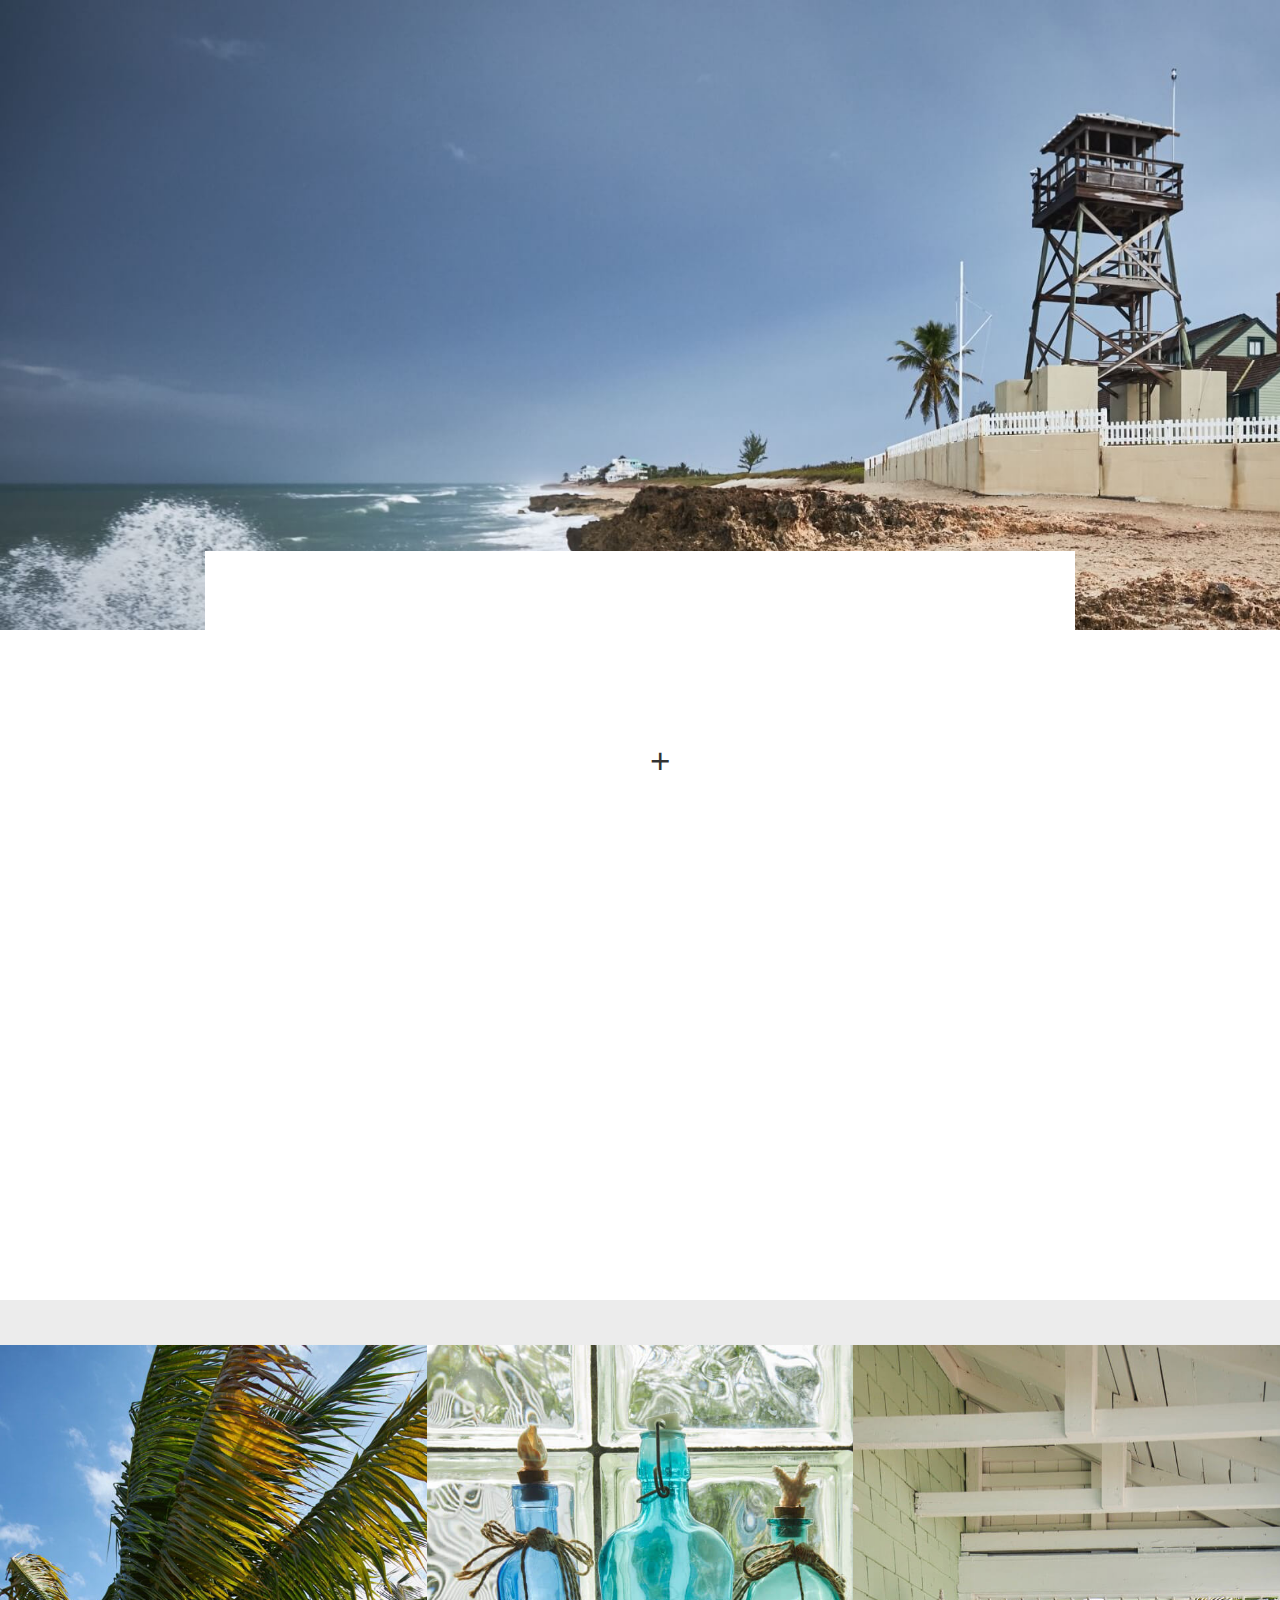
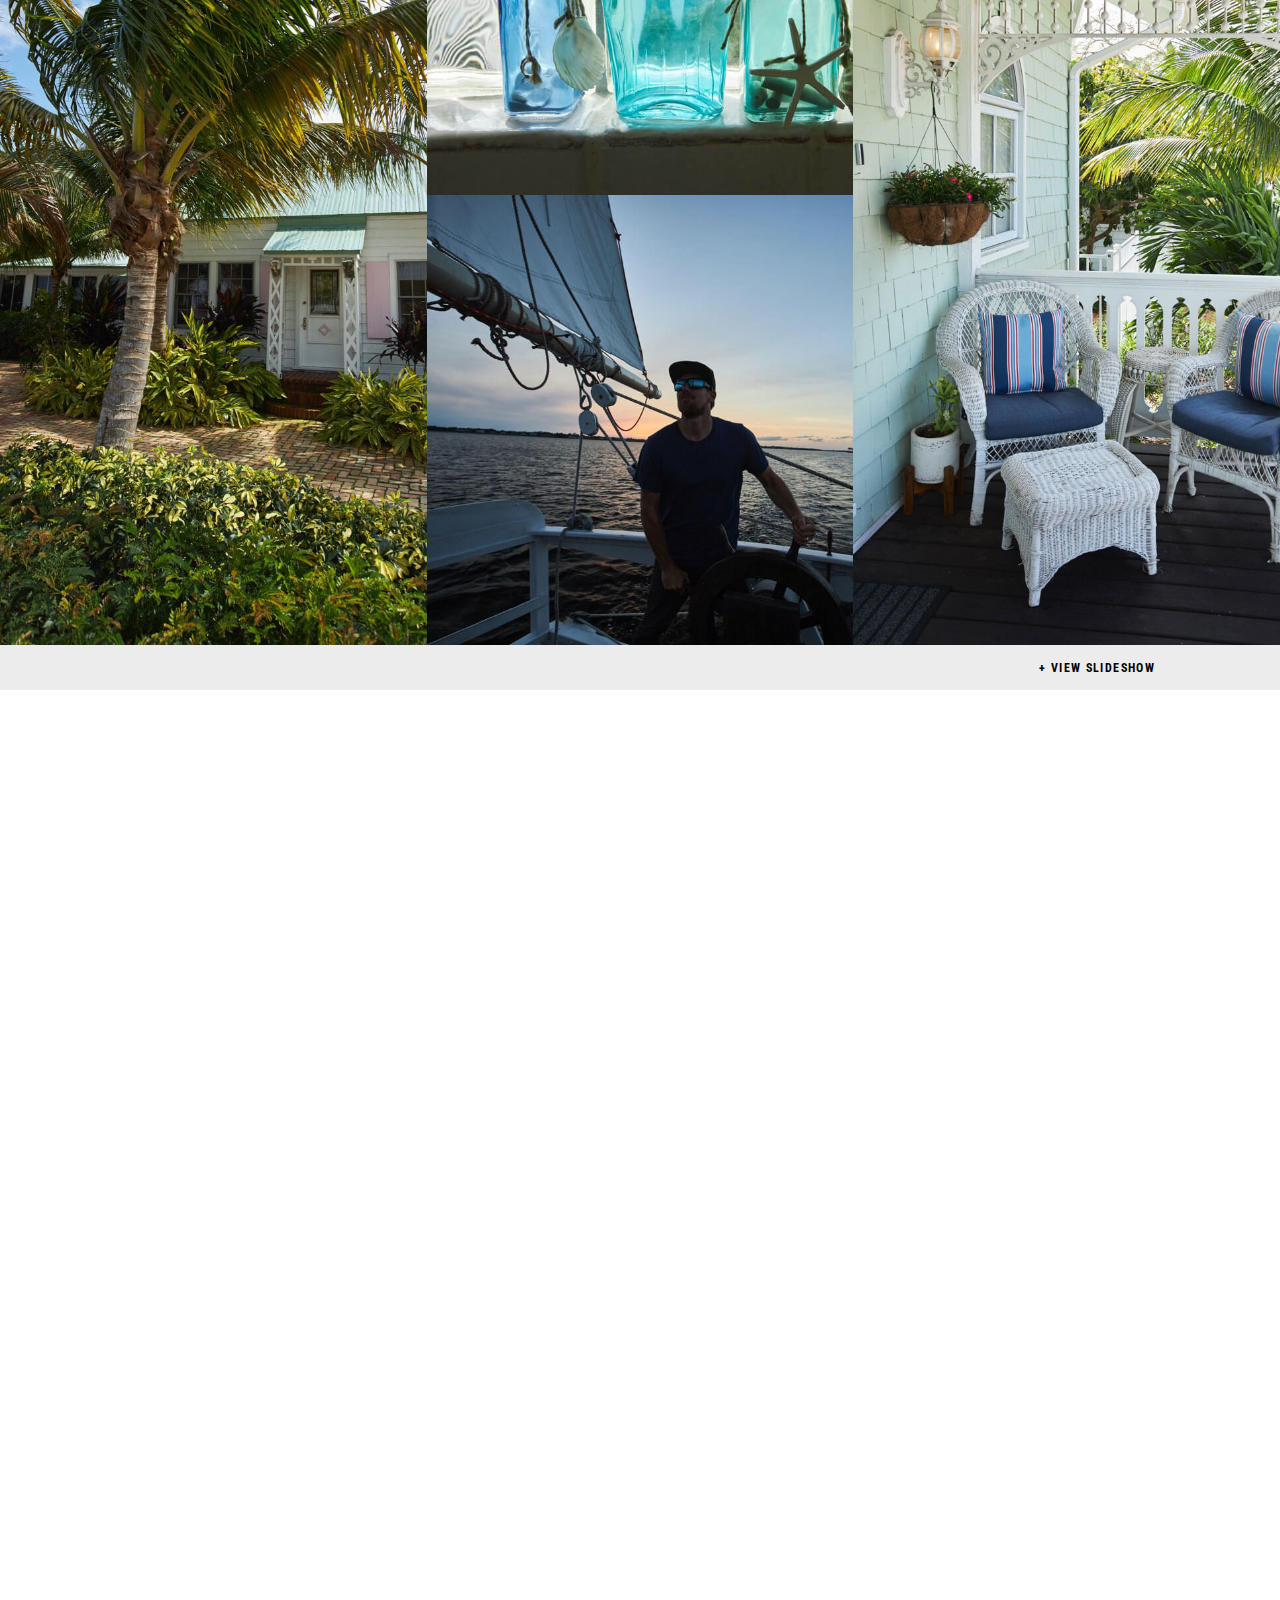
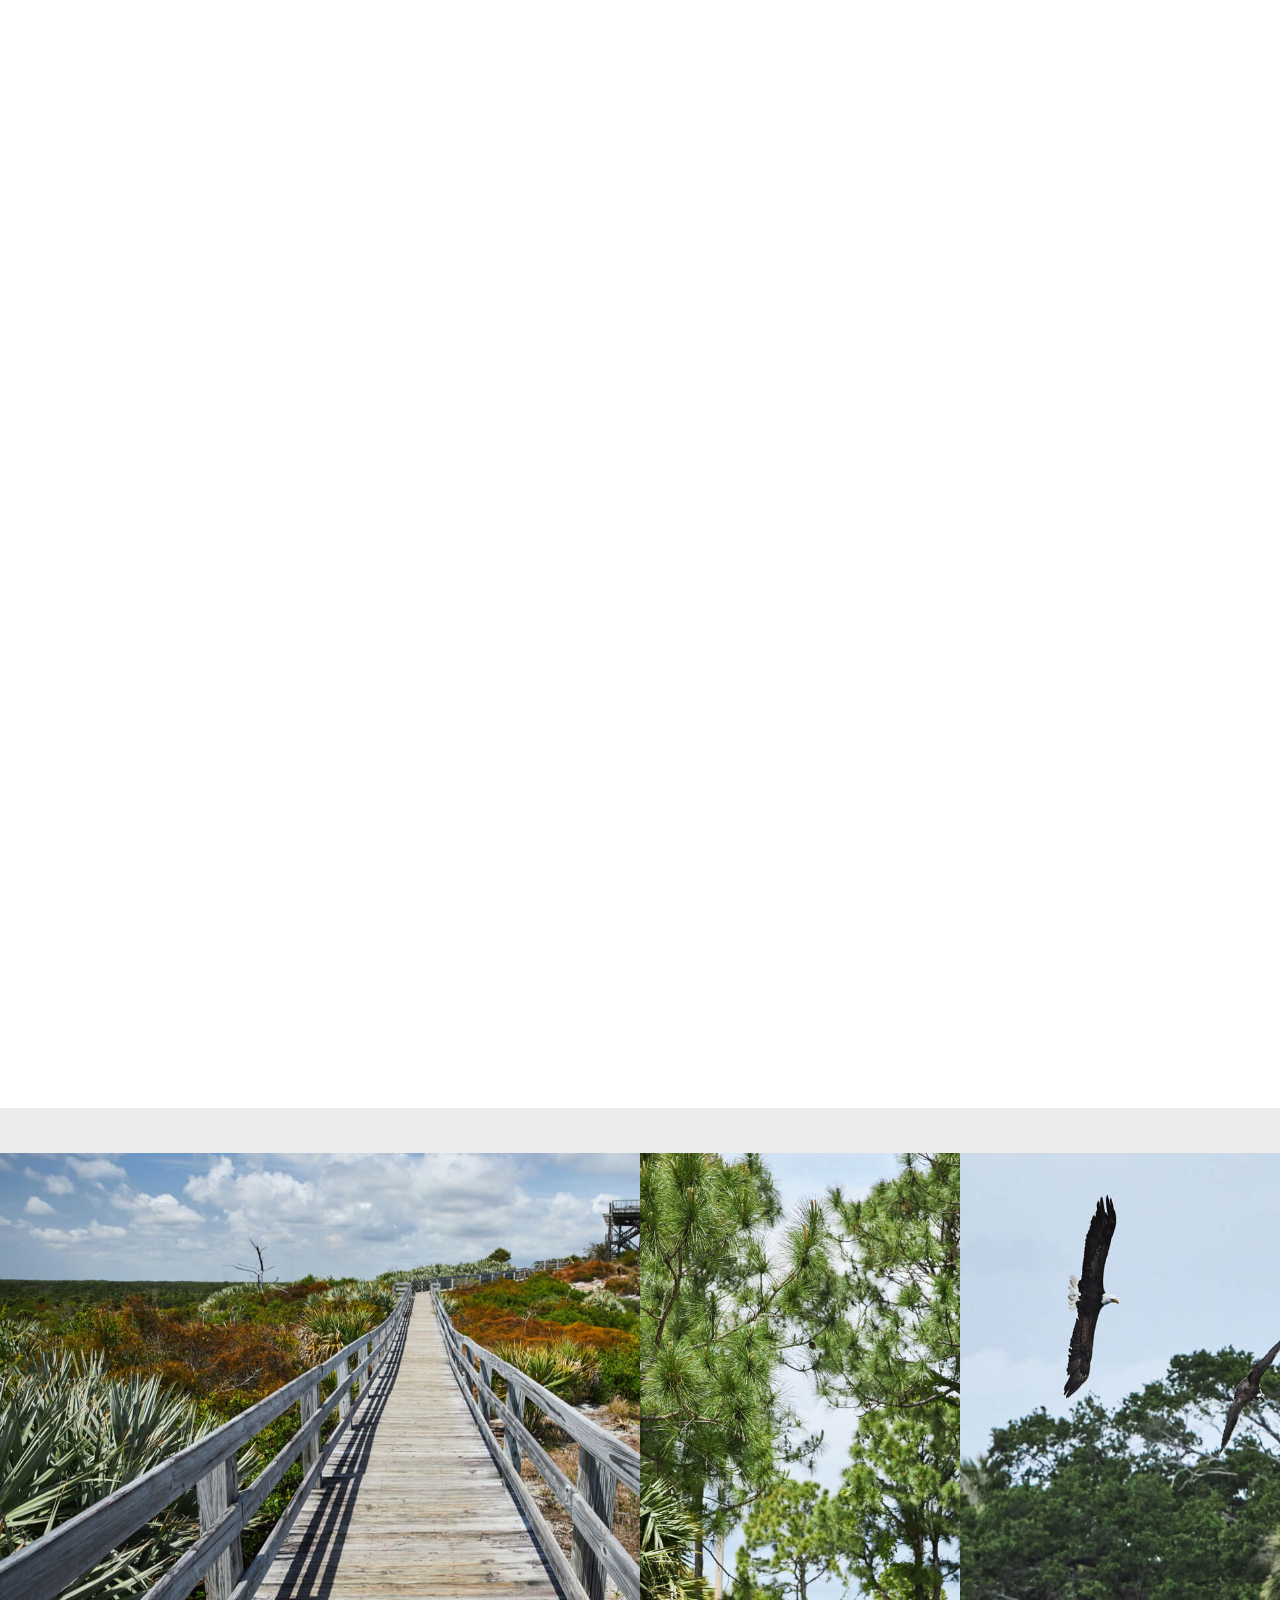
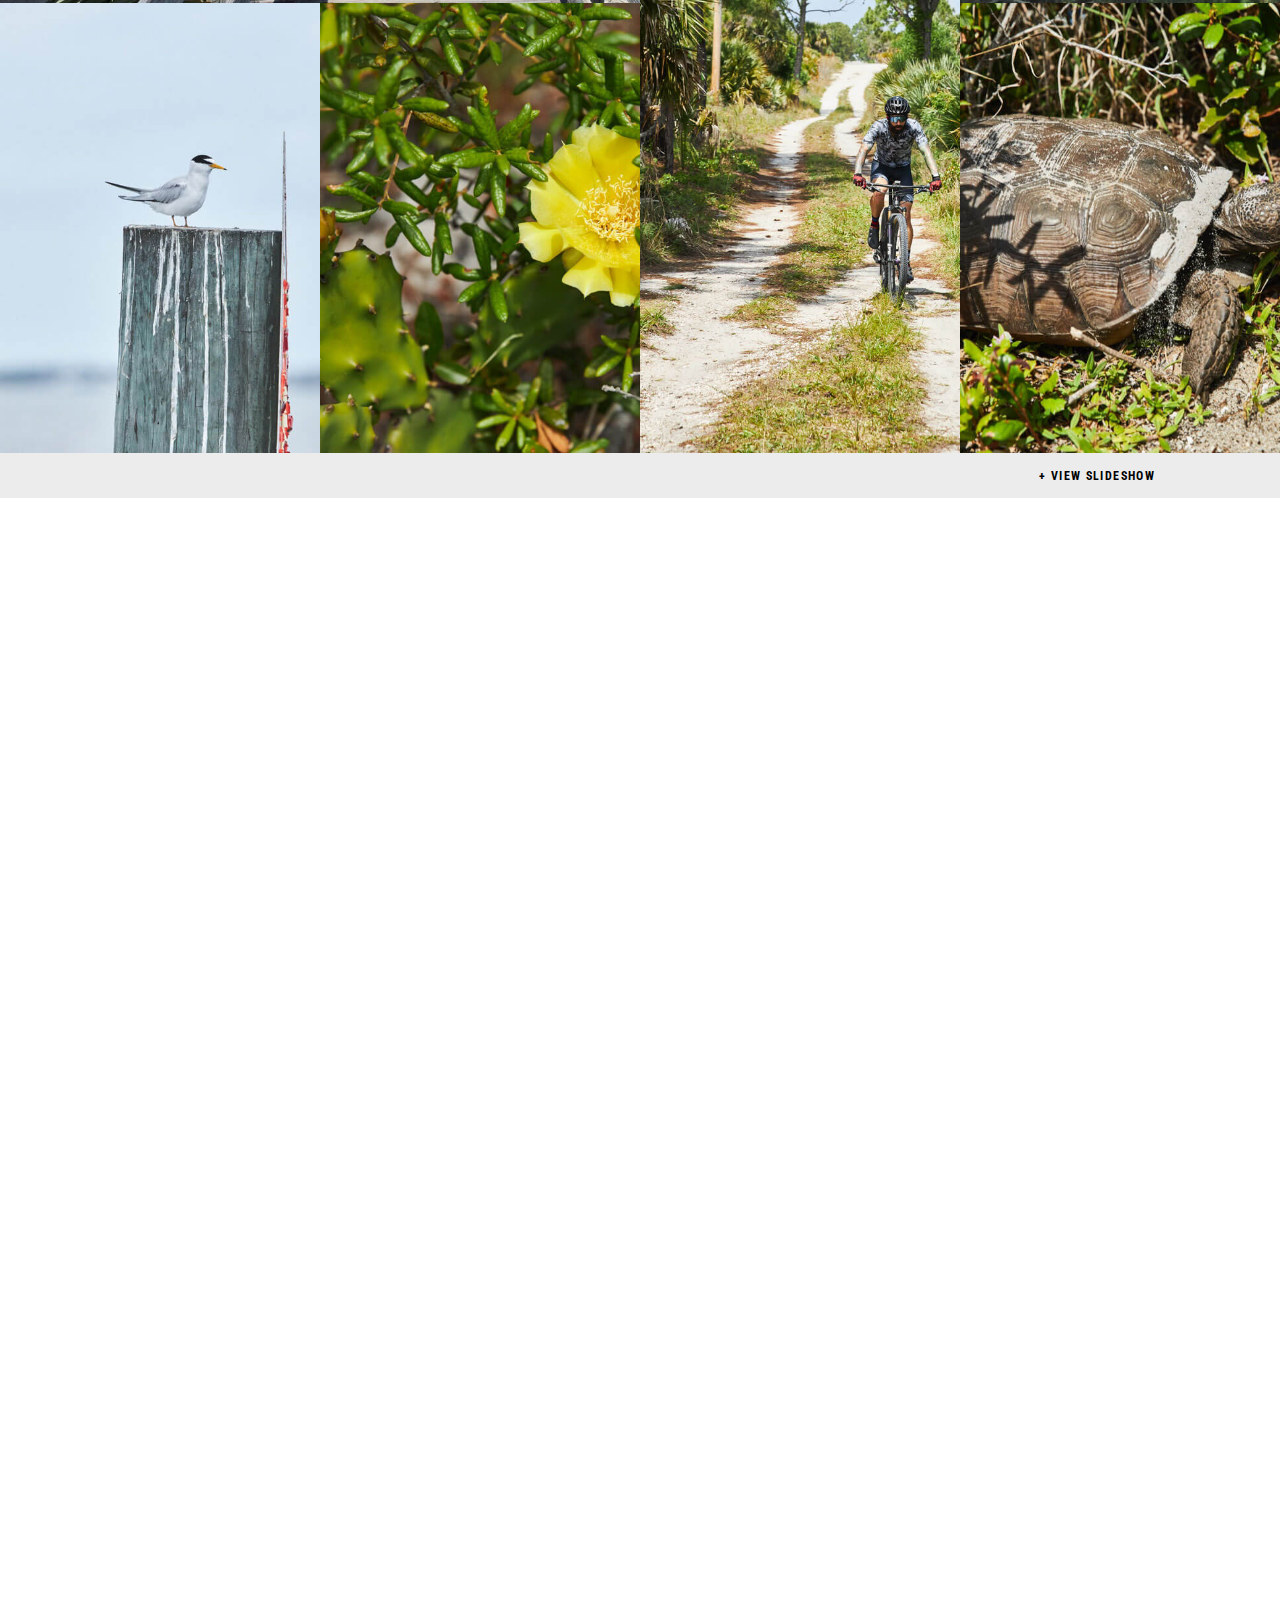
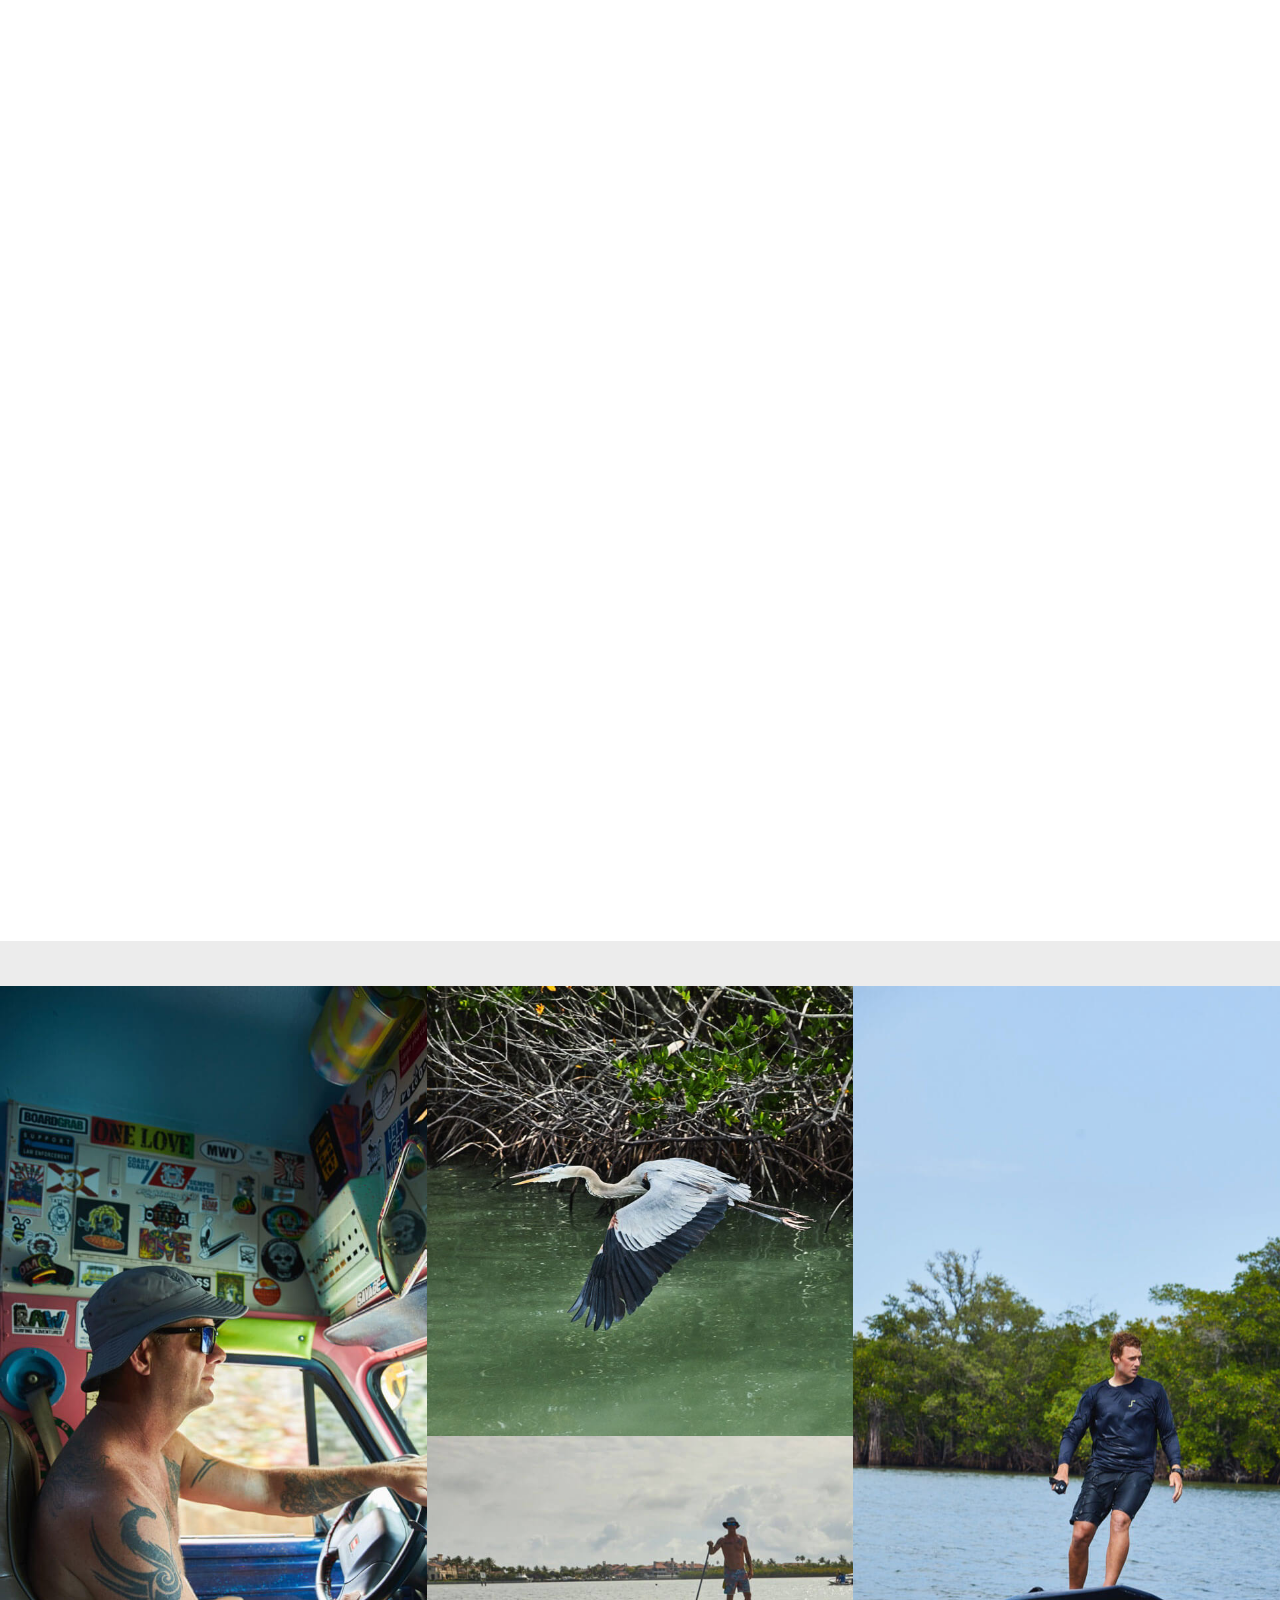
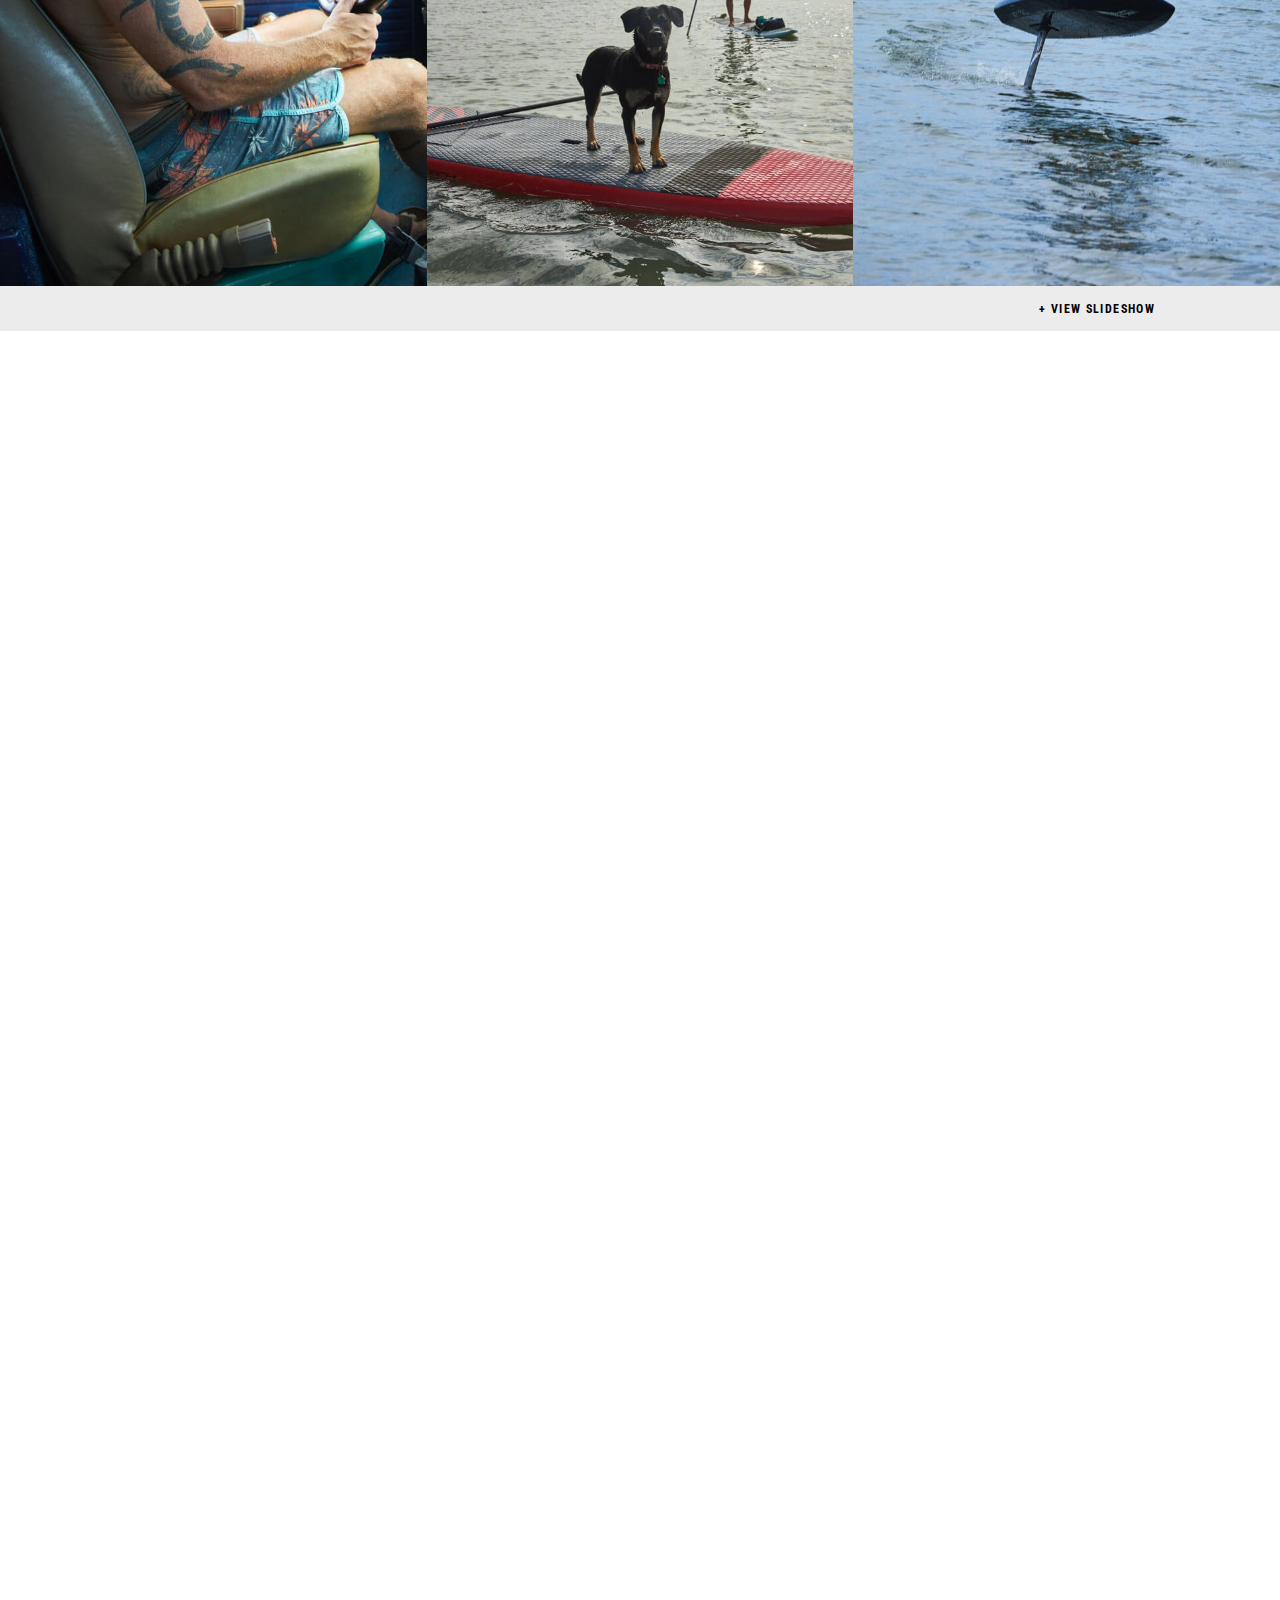
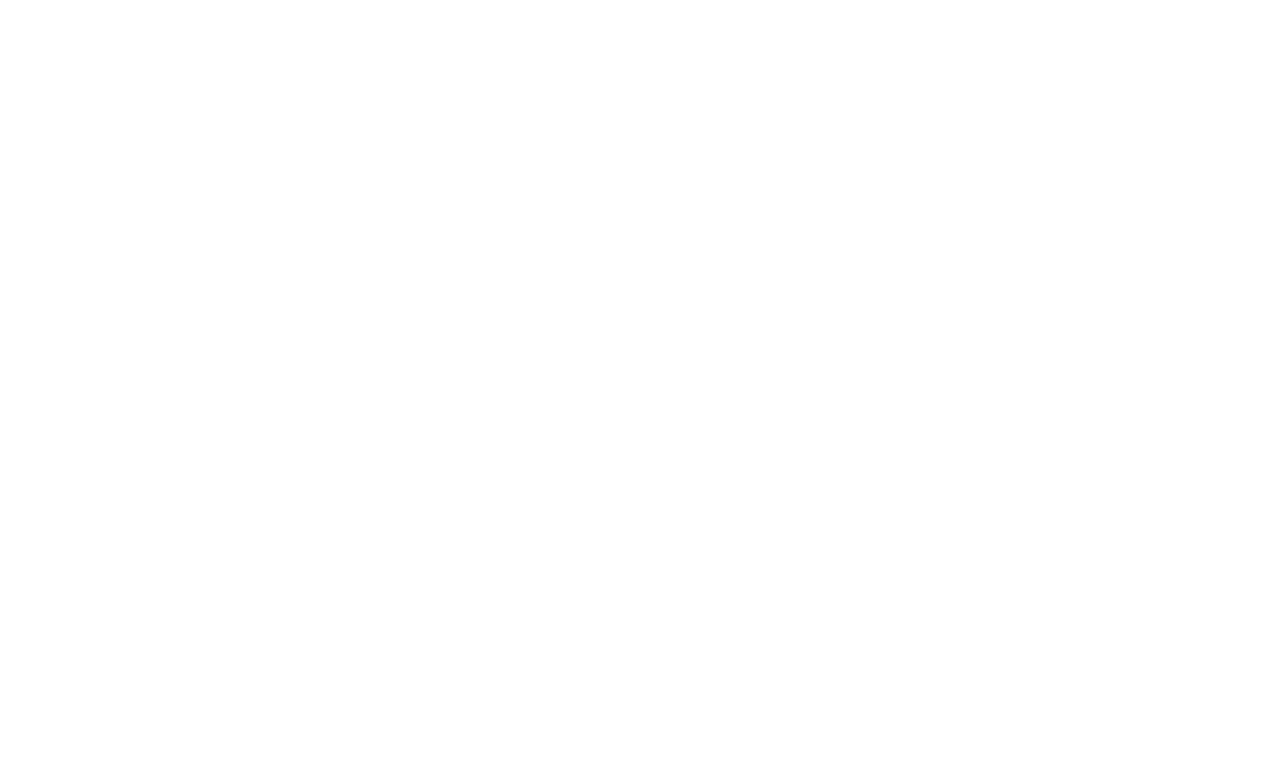
==== commit 9eae7d8b: "changes done 24-May-2019" ====
--- a/index.html
+++ b/index.html
@@ -22,7 +22,7 @@
     
     <div class="home_banner animatedParent animateOnce" style="background-image: url(common/images/banner-img.jpg);">
     
-    	<a data-fancybox="gallery" class="overlay" href="common/images/banner-img.jpg" data-caption="Image Caption 1"></a>
+    	<a data-fancybox="gallery" class="link_overlay" href="common/images/banner-img.jpg" data-caption="Image Caption 1"></a>
     
     </div>
     
@@ -112,7 +112,7 @@
     
     <div class="content_row row5 animatedParent animateOnce" style="background-image: url(common/images/img5.jpg);">
     
-    	<a data-fancybox="gallery" class="overlay" href="common/images/img5.jpg" data-caption="Image Caption 6"></a>
+    	<a data-fancybox="gallery" class="link_overlay" href="common/images/img5.jpg" data-caption="Image Caption 6"></a>
     
     	<div class="content animated fadeInRightShort delay-250">
         
@@ -175,7 +175,7 @@
     
     <div class="content_row row5 animatedParent animateOnce" style="background-image: url(common/images/img12.jpg);">
     
-    	<a data-fancybox="gallery" class="overlay" href="common/images/img12.jpg" data-caption="Image Caption 13"></a>
+    	<a data-fancybox="gallery" class="link_overlay" href="common/images/img12.jpg" data-caption="Image Caption 13"></a>
     
     	<div class="content animated fadeInRightShort delay-250">
         
@@ -238,7 +238,7 @@
     
     <div class="content_row row5 animatedParent animateOnce" style="background-image: url(common/images/img17.jpg);">
     
-    	<a data-fancybox="gallery" class="overlay" href="common/images/img17.jpg" data-caption="Image Caption 18"></a>
+    	<a data-fancybox="gallery" class="link_overlay" href="common/images/img17.jpg" data-caption="Image Caption 18"></a>
     
     	<div class="content animated fadeInRightShort delay-250">
         
--- a/common/css/style.css
+++ b/common/css/style.css
@@ -65,7 +65,7 @@
 /* silver-story */
 #silver-story { padding-bottom: 15px; max-width: 100%; margin: auto; position: relative; overflow: hidden; }
 #silver-story .home_banner { width: 100%; height: 70vh; overflow: hidden; background-size: cover; background-attachment: fixed; }
-#silver-story a.overlay { width: 100%; height: 100%; position: absolute; top: 0; left: 0; }
+#silver-story a.link_overlay { width: 100%; height: 100%; position: absolute; top: 0; left: 0; }
 
 #silver-story .content_row.row1 .wrapper { max-width: 870px; }
 #silver-story h1 { padding: 44px 20px 5px; margin-top: -79px; text-align: center; font-size: 45px; font-weight: 400; color: #000000; line-height: 53px; font-family: 'freightdisp_probold'; background: #fff; }
@@ -119,5 +119,5 @@
 #silver-story .content_row.row6 .box2 { width: 50%; float: left; }
 #silver-story .content_row.row6 { }
 
-.fancybox-caption__body { color: #ffffff; font-size: 16px; font-family: 'freighttextw01-semiboldRg'; }
+.fancybox-caption__body { color: #ffffff; font-size: 16px; font-family: 'freighttextw01-semiboldRg'; display: none}
 .fancybox-button.fancybox-button--play, .fancybox-button.fancybox-button--zoom, .fancybox-button.fancybox-button--thumbs { display: none !important; }